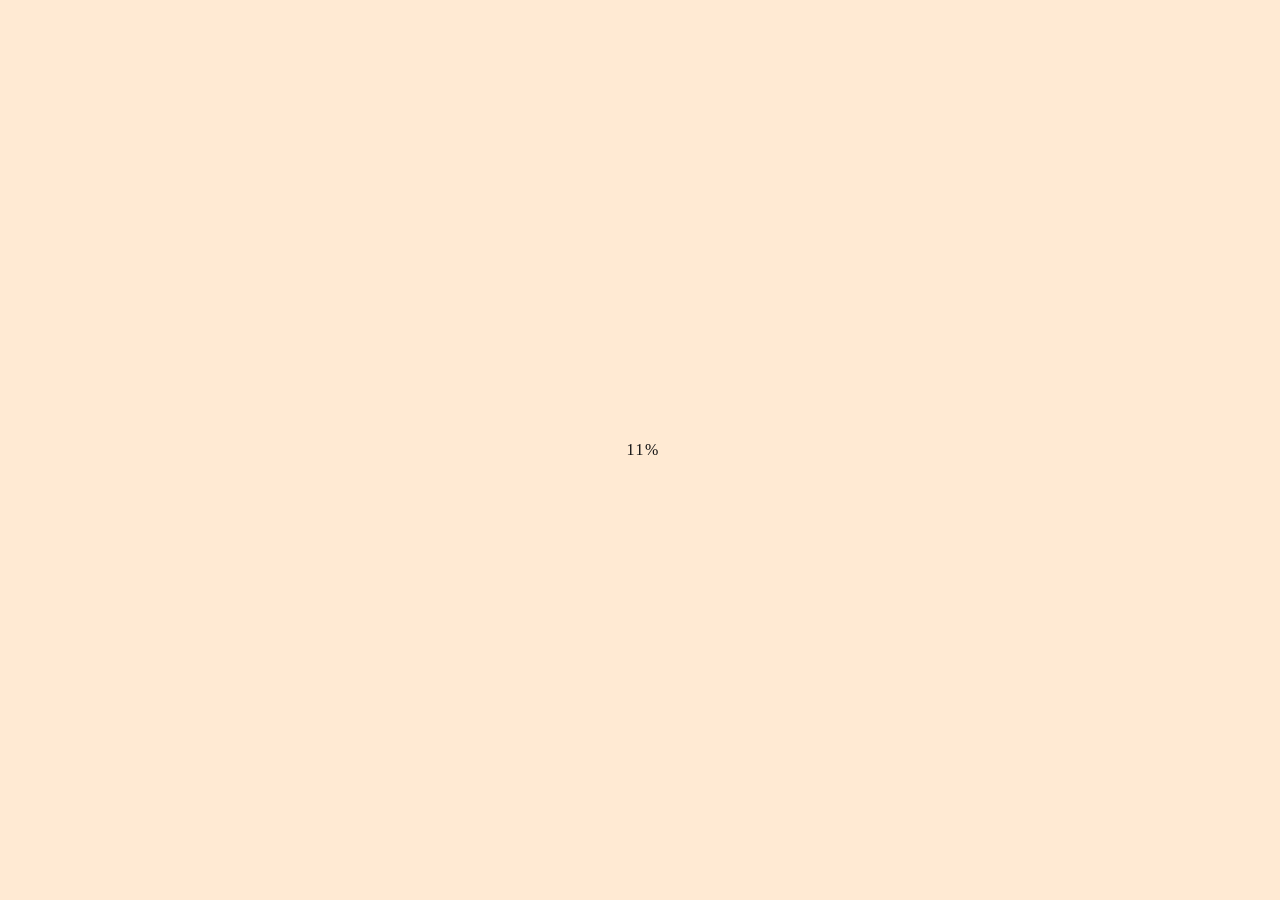
==== experience/index.html @ 27b565cb "Add query parameters for filters and sorting" ====
<!DOCTYPE html>
<html lang="en" class="loading-active">
<head>
  <!-- Redirect sin4ch.github.io to sin4.ch -->
  <script>
    if (window.location.hostname === 'sin4ch.github.io') {
      window.location.replace('https://sin4.ch' + window.location.pathname + window.location.search);
    }
  </script>

  <!-- Google tag (gtag.js) -->
  <script async src="https://www.googletagmanager.com/gtag/js?id=G-5ZPPHJKRHE"></script>
  <script>
    window.dataLayer = window.dataLayer || [];
    function gtag(){dataLayer.push(arguments);}
    gtag('js', new Date());
    gtag('config', 'G-5ZPPHJKRHE');
  </script>

  <meta charset="UTF-8">
  <meta name="viewport" content="width=device-width, initial-scale=1.0, viewport-fit=cover">
  <meta name="mobile-web-app-capable" content="yes">
  <meta name="apple-mobile-web-app-capable" content="yes">
  <meta name="apple-mobile-web-app-title" content="Osinachi">
  <meta name="apple-mobile-web-app-status-bar-style" content="black-translucent">


  <!-- SEO Meta Tags -->
  <meta name="description" content="Professional experience by Osinachi Okpara across software engineering, developer advocacy, technical writing, and community building.">
  <meta name="author" content="Osinachi Okpara">
  <meta name="keywords" content="Osinachi Okpara, Developer Advocate, Software Engineer, AWS Community Builder, Agentic AI, Cloud Engineering, Open Source, DevOps, Python, FastAPI, MCP, Model Context Protocol, LLM, GenAI, AI Agents, Cloud Infrastructure, Technical Writing, Community Architect, AWS, Terraform, Docker, GitHub Actions, API Development">
  <meta name="robots" content="index, follow">

  <!-- Theme Colors -->
  <meta id="system-theme-color" name="theme-color" content="#ffead3">
  <script>
    (() => {
      let isDark = false;
      try {
        isDark = localStorage.getItem('theme') === 'dark';
      } catch {}
      const themeColor = document.getElementById('system-theme-color');

      document.documentElement.classList.toggle('dark-mode', isDark);
      themeColor?.setAttribute('content', isDark ? '#121212' : '#ffead3');
      document.documentElement.style.colorScheme = isDark ? 'dark' : 'light';
    })();
  </script>

  <!-- Open Graph / Facebook -->
  <meta property="og:type" content="website">
  <meta property="og:title" content="Experience - Osinachi Okpara">
  <meta property="og:description" content="Professional experience by Osinachi Okpara across software engineering, developer advocacy, technical writing, and community building.">
  <meta property="og:image" content="https://sin4.ch/social-preview.png?v=2">
  <meta property="og:image:width" content="1200">
  <meta property="og:image:height" content="630">
  <meta property="og:image:alt" content="Experience - Osinachi Okpara social preview">
  <meta property="og:url" content="https://sin4.ch/experience/">
  <meta property="og:site_name" content="Osinachi Okpara">

  <!-- Twitter -->
  <meta name="twitter:card" content="summary_large_image">
  <meta name="twitter:site" content="@sin4ch">
  <meta name="twitter:creator" content="@sin4ch">
  <meta name="twitter:title" content="Experience - Osinachi Okpara">
  <meta name="twitter:description" content="Professional experience by Osinachi Okpara across software engineering, developer advocacy, technical writing, and community building.">
  <meta name="twitter:image" content="https://sin4.ch/social-preview.png?v=2">
  <meta name="twitter:image:alt" content="Experience - Osinachi Okpara social preview">

  <!-- Canonical URL -->
  <link rel="canonical" href="https://sin4.ch/experience/">

  <!-- Structured data -->
  <script type="application/ld+json">
  {
    "@context": "https://schema.org",
    "@type": "ProfilePage",
    "@id": "https://sin4.ch/#profile",
    "url": "https://sin4.ch/",
    "mainEntity": {
      "@type": "Person",
      "@id": "https://sin4.ch/#person",
      "name": "Osinachi Okpara",
      "alternateName": "sin4ch",
      "url": "https://sin4.ch/",
      "image": "https://sin4.ch/profile-picture.png",
      "jobTitle": [
        "Software Engineer",
        "Developer Advocate"
      ],
      "description": "Software engineer, developer advocate and AWS Community Builder focused on agentic AI, cloud engineering and open-source software.",
      "sameAs": [
        "https://builder.aws.com/community/@sin4ch",
        "https://github.com/sin4ch",
        "https://www.linkedin.com/in/osinachiokpara",
        "https://x.com/sin4ch",
        "https://www.instagram.com/sin4ch/",
        "https://medium.com/@sin4ch",
        "https://sin4ch.substack.com/",
        "https://sessionize.com/sin4ch/",
        "https://dev.to/sin4ch1",
        "https://linktr.ee/osinachiokpara",
        "https://blog.appsignal.com/authors/osinachi-okpara.html",
        "https://news.everythingdevops.dev/authors/osinachi-prosper-okpara"
      ],
      "knowsAbout": [
        "Agentic AI",
        "Cloud Engineering",
        "Open-source Software",
        "Python",
        "FastAPI",
        "AWS",
        "Model Context Protocol"
      ]
    }
  }
  </script>

  <!-- Favicon -->
  <link id="favicon" rel="icon" type="image/x-icon" href="/favicon.ico">
  <link rel="icon" type="image/png" sizes="32x32" href="/favicon-32x32.png">
  <link rel="icon" type="image/png" sizes="16x16" href="/favicon-16x16.png">
  <link rel="apple-touch-icon" sizes="180x180" href="/apple-touch-icon.png">
  <link rel="manifest" href="/site.webmanifest">

  <title>Experience - Osinachi Okpara</title>
  <style>
    html, body {
      margin: 0;
      min-height: 100%;
      background: #ffead3;
      color-scheme: light;
    }
    html.dark-mode, html.dark-mode body {
      background: #121212;
      color-scheme: dark;
    }
    .loading-screen {
      position: fixed;
      inset: 0;
      z-index: 100000;
      display: flex;
      align-items: center;
      justify-content: center;
      background: #ffead3;
      color: #121212;
    }
    html.dark-mode .loading-screen {
      background: #121212;
      color: #ffead3;
    }
    .loading-content { text-align: center; }
    .loading-percentage {
      display: inline-block;
      width: 5ch;
      font: 400 14px/1.2 ui-monospace, SFMono-Regular, Menlo, Consolas, monospace;
      letter-spacing: .1em;
      text-align: right;
    }
  </style>
  <link id="site-stylesheet" rel="preload" href="/styles.css?v=76" as="style"
    onload="this.onload=null;this.rel='stylesheet';this.dataset.loaded='true';window.dispatchEvent(new Event('site-styles-ready'))">
  <noscript><link rel="stylesheet" href="/styles.css?v=76"></noscript>
</head>
<body class="loading-active">

  <!-- Loading Screen -->
  <div class="loading-screen" id="loading-screen">
    <div class="loading-content">
      <div class="loading-percentage" id="loading-percentage">0%</div>
    </div>
  </div>
  <script>
    (() => {
      const percentage = document.getElementById('loading-percentage');
      const phaseNames = ['styles', 'scripts', 'manifest', 'previews', 'carousel'];
      const baseWeights = { styles: 12, scripts: 12, manifest: 16, previews: 10, carousel: 44 };
      const phaseState = Object.fromEntries(phaseNames.map((name) => [name, 0]));
      const phaseLead = {};
      const phaseWeights = {};
      const randomUnit = () => {
        if (globalThis.crypto?.getRandomValues) {
          const value = new Uint32Array(1);
          globalThis.crypto.getRandomValues(value);
          return value[0] / 4294967296;
        }
        return Math.random();
      };
      let weightTotal = 0;
      phaseNames.forEach((name) => {
        phaseWeights[name] = baseWeights[name] * (.78 + randomUnit() * .44);
        phaseLead[name] = .68 + randomUnit() * .24;
        weightTotal += phaseWeights[name];
      });
      phaseNames.forEach((name) => {
        phaseWeights[name] = phaseWeights[name] / weightTotal * 94;
      });

      let displayed = 0;
      let displayedInteger = 0;
      let isComplete = false;
      let frame = null;
      let lastTimestamp = 0;
      let velocity = .9 + randomUnit() * .3;
      let velocityTarget = velocity;
      let nextVelocityChange = 0;
      const waiters = [];

      function getConfirmedProgress() {
        return phaseNames.reduce((total, name) => total + phaseWeights[name] * phaseState[name], 0);
      }

      function getWorkingTarget() {
        if (isComplete) return 100;
        const confirmed = getConfirmedProgress();
        const activeName = phaseNames.find((name) => phaseState[name] < 1);
        if (!activeName) return 94;
        const remaining = phaseWeights[activeName] * (1 - phaseState[activeName]);
        return Math.min(94, confirmed + remaining * phaseLead[activeName]);
      }

      function resolveWaiters() {
        for (let index = waiters.length - 1; index >= 0; index--) {
          if (displayed >= waiters[index].target) {
            waiters.splice(index, 1)[0].resolve();
          }
        }
      }

      function animate(timestamp) {
        if (!lastTimestamp) lastTimestamp = timestamp;
        const deltaSeconds = Math.min((timestamp - lastTimestamp) / 1000, .1);
        lastTimestamp = timestamp;

        if (timestamp >= nextVelocityChange) {
          velocityTarget = .68 + randomUnit() * .74;
          nextVelocityChange = timestamp + 420 + randomUnit() * 980;
        }
        velocity += (velocityTarget - velocity) * Math.min(1, deltaSeconds * 2.4);

        const target = getWorkingTarget();
        const gap = target - displayed;
        const speed = isComplete
          ? Math.max(30, gap * 5.5)
          : Math.max(.45, Math.min(8, gap * 1.35)) * velocity;

        if (gap > .01) displayed = Math.min(target, displayed + speed * deltaSeconds);
        const nextInteger = Math.round(displayed);
        if (nextInteger !== displayedInteger) {
          displayedInteger = nextInteger;
          percentage.textContent = displayedInteger + '%';
        }
        resolveWaiters();

        if (!isComplete || displayed < 99.95) frame = requestAnimationFrame(animate);
        else {
          displayed = 100;
          displayedInteger = 100;
          percentage.textContent = '100%';
          frame = null;
          resolveWaiters();
        }
      }

      window.LoadingProgress = {
        report(name, value = 1) {
          if (!(name in phaseState)) return;
          phaseState[name] = Math.max(phaseState[name], Math.min(Math.max(value, 0), 1));
          if (frame === null) {
            lastTimestamp = 0;
            frame = requestAnimationFrame(animate);
          }
        },
        complete() {
          phaseNames.forEach((name) => { phaseState[name] = 1; });
          isComplete = true;
          if (frame === null) {
            lastTimestamp = 0;
            frame = requestAnimationFrame(animate);
          }
        },
        waitFor(target) {
          if (displayed >= target) return Promise.resolve();
          return new Promise((resolve) => waiters.push({ target, resolve }));
        }
      };

      frame = requestAnimationFrame(animate);
      const stylesheet = document.getElementById('site-stylesheet');
      if (stylesheet?.dataset.loaded === 'true') window.LoadingProgress.report('styles');
      else window.addEventListener('site-styles-ready', () => window.LoadingProgress.report('styles'), { once: true });
    })();
  </script>
  <noscript><style>.loading-screen { display: none; }</style></noscript>

  <!-- Lightbox -->
  <div class="lightbox" id="lightbox" role="dialog" aria-modal="true" aria-label="Gallery image viewer" aria-hidden="true">
    <div class="lightbox-story-bar" aria-hidden="true">
      <div class="lightbox-story-progress" id="lightbox-story-progress"></div>
    </div>
    <button class="lightbox-close" id="lightbox-close" aria-label="Close">&#x2715;</button>
    <button class="lightbox-tap-zone lightbox-tap-prev" id="lightbox-tap-prev" aria-label="Previous image"></button>
    <button class="lightbox-tap-zone lightbox-pause-zone" id="lightbox-pause-zone" aria-pressed="false" aria-label="Pause or play slideshow"></button>
    <button class="lightbox-tap-zone lightbox-tap-next" id="lightbox-tap-next" aria-label="Next image"></button>
    <div class="lightbox-hint-overlay" id="lightbox-hint-overlay" aria-hidden="true">
      <div class="lightbox-hint-item">
        <span class="lightbox-hint-symbol lightbox-hint-arrow lightbox-hint-arrow-left">←</span>
        <span>Tap for<br>previous</span>
      </div>
      <div class="lightbox-hint-item">
        <span class="lightbox-hint-symbol lightbox-hint-click"></span>
        <span>Tap to<br>pause/play</span>
      </div>
      <div class="lightbox-hint-item">
        <span class="lightbox-hint-symbol lightbox-hint-arrow lightbox-hint-arrow-right">→</span>
        <span>Tap for<br>next</span>
      </div>
    </div>
    <div class="lightbox-content">
      <img alt="" id="lightbox-preview" class="lightbox-preview" decoding="async" aria-hidden="true" src="[data-uri]">
      <img alt="Gallery image" id="lightbox-img" decoding="async" src="[data-uri]">
    </div>
    <div class="lightbox-counter" id="lightbox-counter"></div>
  </div>

  <!-- Cursor Follower -->
  <div class="cursor-follower" id="cursorFollower"></div>

  <!-- Photo Carousel -->
  <div class="photo-carousel-wrapper" id="carousel-wrapper">
    <div class="photo-carousel" id="photo-carousel"></div>
  </div>

  <!-- Main Content -->
  <div class="main-wrapper" id="main-wrapper">
    <div class="mobile-top-bar" id="mobile-top-bar">
      <button class="profile-photo mobile-profile-photo" id="mobileProfilePhoto" type="button" aria-label="Go to Home">
        <img src="/profile-picture-128.webp" alt="Osinachi Okpara" width="128" height="128" decoding="async">
      </button>
      <h1 class="mobile-section-title" id="mobileSectionTitle">Experience</h1>
      <div class="mobile-top-bar-actions">
        <button class="theme-toggle" id="themeToggleMobile" aria-label="Toggle dark mode"></button>
        <button class="hamburger" id="hamburger" aria-controls="sidebar" aria-expanded="false" aria-label="Open menu">
          <span class="hamburger-line"></span>
          <span class="hamburger-line"></span>
        </button>
      </div>
    </div>
    <div class="layout">
      <nav class="sidebar" id="sidebar">
        <div class="nav-links">
          <a class="nav-item nav-item-profile" data-target="home" href="/" aria-label="Home">
            <span class="profile-photo">
              <img src="/profile-picture-128.webp" alt="Osinachi Okpara" width="128" height="128" decoding="async">
            </span>
          </a>
          <a class="nav-item" data-target="projects" href="/projects/">Projects</a>
          <a class="nav-item" data-target="opensource" href="/opensource/">Open Source</a>
          <a class="nav-item" data-target="writing" href="/writing/">Writing</a>
          <a class="nav-item" data-target="talks" href="/talks/">Speaking &amp; Hosting</a>
          <a class="nav-item" data-target="gallery" href="/gallery/">Gallery</a>
          <a class="nav-item active" data-target="experience" href="/experience/" aria-current="page">Experience</a>
          <button class="theme-toggle" id="themeToggle" aria-label="Toggle dark mode"></button>
          <div class="mobile-menu-contact" aria-label="Contact links">
            <a class="contact-icon" href="mailto:okparaosi17@gmail.com" aria-label="Email"><span class="contact-tooltip" aria-hidden="true">Email</span>
              <svg class="filled-icon" viewBox="1 3 22 18" aria-hidden="true"><path fill-rule="evenodd" clip-rule="evenodd" d="M23 6V18C23 19.6523 21.6523 21 20 21H4C2.34772 21 1 19.6523 1 18V6C1 4.34315 2.34315 3 4 3H20C21.6569 3 23 4.34315 23 6ZM3.10658 5.55395C3.27196 5.22692 3.61204 5 4 5H20C20.388 5 20.728 5.22692 20.8934 5.55395L12 11.7793L3.10658 5.55395ZM3 7.92066L10.8531 13.4178C11.5417 13.8999 12.4583 13.8999 13.1469 13.4178L21 7.92066V18C21 18.5477 20.5477 19 20 19H4C3.45228 19 3 18.5477 3 18V7.92066Z"></path></svg>
            </a>
            <a class="contact-icon" href="https://linkedin.com/in/osinachiokpara" target="_blank" rel="noopener" aria-label="LinkedIn"><span class="contact-tooltip" aria-hidden="true">LinkedIn</span>
              <svg class="filled-icon" viewBox="5.1 4.2 15.1 14.7" aria-hidden="true"><path d="M5.3 8.9h3.1v10H5.3v-10Zm1.6-4.7a1.8 1.8 0 1 1 0 3.6 1.8 1.8 0 0 1 0-3.6Zm3.4 4.7h3v1.4h.1c.4-.8 1.5-1.7 3-1.7 3.2 0 3.8 2.1 3.8 4.9v5.4h-3.1v-4.8c0-1.2 0-2.7-1.6-2.7s-1.9 1.3-1.9 2.6v4.9h-3.1v-10Z"></path></svg>
            </a>
            <a class="contact-icon" href="https://github.com/sin4ch" target="_blank" rel="noopener" aria-label="GitHub"><span class="contact-tooltip" aria-hidden="true">GitHub</span>
              <svg class="filled-icon" viewBox="0.5 0.5 23 22.4" aria-hidden="true"><path d="M12 .5C5.65.5.5 5.65.5 12c0 5.1 3.29 9.39 7.86 10.91.58.1.79-.25.79-.55v-2.16c-3.2.7-3.87-1.37-3.87-1.37-.52-1.33-1.28-1.69-1.28-1.69-1.05-.72.08-.7.08-.7 1.16.08 1.77 1.19 1.77 1.19 1.03 1.76 2.7 1.25 3.36.96.1-.75.4-1.25.73-1.54-2.55-.29-5.24-1.28-5.24-5.68 0-1.25.45-2.28 1.19-3.08-.12-.29-.52-1.46.11-3.04 0 0 .97-.31 3.17 1.18A10.99 10.99 0 0 1 12 6.04c.98 0 1.96.13 2.88.39 2.2-1.49 3.17-1.18 3.17-1.18.63 1.58.23 2.75.11 3.04.74.8 1.19 1.83 1.19 3.08 0 4.42-2.69 5.39-5.25 5.67.41.36.78 1.06.78 2.14v3.18c0 .3.21.66.79.55A11.51 11.51 0 0 0 23.5 12C23.5 5.65 18.35.5 12 .5Z"></path></svg>
            </a>
            <a class="contact-icon" href="https://x.com/sin4ch" target="_blank" rel="noopener" aria-label="X"><span class="contact-tooltip" aria-hidden="true">X</span>
              <svg class="filled-icon" viewBox="2.7 3 19 18" aria-hidden="true"><path d="M13.9 10.6 20.9 3h-1.7l-6 6.5L8.3 3H2.7l7.4 9.8L2.7 21h1.7l6.5-7.1 5.2 7.1h5.6l-7.8-10.4Zm-2.3 2.5-.8-1L4.9 4.2h2.6l4.8 6.4.8 1 6.3 8.3h-2.6l-5.2-6.8Z"></path></svg>
            </a>
            <a class="contact-icon" href="https://drive.google.com/file/d/1L5ceYqwEsZa2TuNwEsT65-IAWpmQLh8Y/view" target="_blank" rel="noopener" aria-label="Resume"><span class="contact-tooltip" aria-hidden="true">Resume</span>
              <svg viewBox="4 2 16 20" aria-hidden="true"><path d="M8 13H14M8 17H16M13 3H5V21H19V9M13 3H14L19 8V9M13 3V7C13 8 14 9 15 9H19" stroke-linecap="round" stroke-linejoin="round"/></svg>
            </a>
          </div>
        </div>
      </nav>
      <main class="content">
        <!-- Home -->
        <section id="home">
          <div class="section-description home-intro" id="home-intro"><span class="home-name">Osinachi Okpara.</span> <span class="home-roles">Software Engineer. Developer Advocate. <a href="https://builder.aws.com/community/community-builders" target="_blank" rel="noopener">2x AWS Community Builder</a>.</span></div>
          <button class="home-work-link" type="button">See my work <span aria-hidden="true">→</span></button>
        </section>

        <!-- Projects -->
        <section id="projects">
          <div class="section-filter project-sort" data-sort-section="projects" aria-label="Sort projects">
            <span class="section-filter-label" aria-hidden="true">Filter by</span>
            <button class="section-filter-button active" type="button" data-sort-value="date" aria-pressed="true">DATE</button>
            <button class="section-filter-button" type="button" data-sort-value="stars" aria-pressed="false">STARS</button>
            <button class="section-filter-button" type="button" data-sort-value="forks" aria-pressed="false">FORKS</button>
          </div>
          <div class="items">
            <div class="item">
              <div class="item-meta">2026</div>
              <div class="item-content">
                <div class="item-title"><a href="https://github.com/sin4ch/MetaEdit" target="_blank" rel="noopener">MetaEdit</a></div>
                <div class="item-description">Annotate any website and ship the changes with AI agents</div>
                <div class="item-stats" data-repo="sin4ch/MetaEdit" data-stars="0" data-forks="0"></div>
              </div>
            </div>
            <div class="item">
              <div class="item-meta"></div>
              <div class="item-content">
                <div class="item-title"><a href="https://github.com/sin4ch/odyssey_landing_page" target="_blank" rel="noopener">Odyssey Hero Recreation</a></div>
                <div class="item-description">A study of a black modern landing page inspired by Odyssey</div>
                <div class="item-stats" data-repo="sin4ch/odyssey_landing_page" data-stars="0" data-forks="0"></div>
              </div>
            </div>
            <div class="item">
              <div class="item-meta"></div>
              <div class="item-content">
                <div class="item-title"><a href="https://github.com/sin4ch/visitors-now-design" target="_blank" rel="noopener">Visitors.now Hero Recreation</a></div>
                <div class="item-description">A recreation of the Visitors.now hero section</div>
                <div class="item-stats" data-repo="sin4ch/visitors-now-design" data-stars="0" data-forks="0"></div>
              </div>
            </div>
            <div class="item">
              <div class="item-meta"></div>
              <div class="item-content">
                <div class="item-title"><a href="https://github.com/sin4ch/clothing-app" target="_blank" rel="noopener">Clothing App</a></div>
                <div class="item-description">An online clothing shopping app</div>
                <div class="item-stats" data-repo="sin4ch/clothing-app" data-stars="0" data-forks="0"></div>
              </div>
            </div>
            <div class="item">
              <div class="item-meta"></div>
              <div class="item-content">
                <div class="item-title"><a href="https://github.com/sin4ch/multiplayer-terminal-canvas" target="_blank" rel="noopener">Canvas</a></div>
                <div class="item-description">A real-time collaborative ASCII terminal canvas</div>
                <div class="item-stats" data-repo="sin4ch/multiplayer-terminal-canvas" data-stars="1" data-forks="0"></div>
              </div>
            </div>
            <div class="item">
              <div class="item-meta"></div>
              <div class="item-content">
                <div class="item-title"><a href="https://github.com/sin4ch/flappy-bird-mcp" target="_blank" rel="noopener">Flappy Bird MCP</a></div>
                <div class="item-description">Play Flappy Bird directly in your AI assistant via Model Context Protocol</div>
                <div class="item-stats" data-repo="sin4ch/flappy-bird-mcp" data-stars="1" data-forks="0"></div>
              </div>
            </div>
            <div class="item">
              <div class="item-meta"></div>
              <div class="item-content">
                <div class="item-title"><a href="https://github.com/sin4ch/nigerian-fintech-llms-txt" target="_blank" rel="noopener">Nigerian Fintech LLMs.txt</a></div>
                <div class="item-description">Curated llms.txt files for Nigerian fintech API documentation</div>
                <div class="item-stats" data-repo="sin4ch/nigerian-fintech-llms-txt" data-stars="34" data-forks="14"></div>
              </div>
            </div>
            <div class="item">
              <div class="item-meta"></div>
              <div class="item-content">
                <div class="item-title"><a href="https://github.com/sin4ch/resume-to-latex" target="_blank" rel="noopener">Resume to LaTeX</a></div>
                <div class="item-description">Convert resumes to clean LaTeX format using AI</div>
                <div class="item-stats" data-repo="sin4ch/resume-to-latex" data-stars="11" data-forks="2"></div>
              </div>
            </div>
            <div class="item">
              <div class="item-meta">2025</div>
              <div class="item-content">
                <div class="item-title"><a href="https://github.com/sin4ch/mono-mcp" target="_blank" rel="noopener">Mono Banking MCP Server</a></div>
                <div class="item-description">MCP server for Nigerian banking operations via Mono Open Banking API</div>
                <div class="item-stats" data-repo="sin4ch/mono-mcp" data-stars="59" data-forks="12"></div>
              </div>
            </div>
            <div class="item">
              <div class="item-meta"></div>
              <div class="item-content">
                <div class="item-title"><a href="https://github.com/sin4ch/qgjob" target="_blank" rel="noopener">QualGent Job Orchestrator</a></div>
                <div class="item-description">Production-ready job orchestration system for AppWright automated tests on BrowserStack and GitHub Actions runners</div>
                <div class="item-stats" data-repo="sin4ch/qgjob" data-stars="2" data-forks="1"></div>
              </div>
            </div>
            <div class="item">
              <div class="item-meta"></div>
              <div class="item-content">
                <div class="item-title"><a href="https://github.com/sin4ch/aws-innovation-sb-api" target="_blank" rel="noopener">AWS Innovation Sandbox API</a></div>
                <div class="item-description">FastAPI application for managing AWS Innovation Sandbox accounts and resources</div>
                <div class="item-stats" data-repo="sin4ch/aws-innovation-sb-api" data-stars="1" data-forks="1"></div>
              </div>
            </div>
            <div class="item">
              <div class="item-meta"></div>
              <div class="item-content">
                <div class="item-title"><a href="https://github.com/sin4ch/quick-face-sort" target="_blank" rel="noopener">Quick Face Sort</a></div>
                <div class="item-description">Scan a folder with media and sort out images & videos based on reference images</div>
                <div class="item-stats" data-repo="sin4ch/quick-face-sort" data-stars="5" data-forks="1"></div>
              </div>
            </div>
            <div class="item">
              <div class="item-meta"></div>
              <div class="item-content">
                <div class="item-title"><a href="https://github.com/sin4ch/exchange-rate-mcp" target="_blank" rel="noopener">Exchange Rate MCP Server</a></div>
                <div class="item-description">MCP server for real-time currency exchange rate lookups</div>
                <div class="item-stats" data-repo="sin4ch/exchange-rate-mcp" data-stars="0" data-forks="0"></div>
              </div>
            </div>
          </div>
        </section>

        <!-- Open Source -->
        <section id="opensource">
          <div class="items">
            <div class="item">
              <div class="item-meta">2026</div>
              <div class="item-content">
                <a class="opensource-card-link" href="https://github.com/anomalyco/opencode/issues/6712" target="_blank" rel="noopener">
                  <div class="experience-logo-link">
                    <img class="experience-logo" src="/assets/org-icons/anomalyco.webp?v=2" alt="Anomaly Co" width="48" height="48" decoding="async">
                  </div>
                  <div class="experience-details">
                    <div class="item-title">Improve MCP documentation clarity about config file location</div>
                    <div class="item-subtitle">anomalyco/opencode#6712</div>
                  </div>
                </a>
              </div>
            </div>
            <div class="item">
              <div class="item-meta"></div>
              <div class="item-content">
                <a class="opensource-card-link" href="https://github.com/ChromeDevTools/chrome-devtools-mcp/issues/721" target="_blank" rel="noopener">
                  <div class="experience-logo-link">
                    <img class="experience-logo" src="/assets/org-icons/chromedevtools.webp" alt="ChromeDevTools" width="48" height="48" decoding="async">
                  </div>
                  <div class="experience-details">
                    <div class="item-title">Add OpenCode MCP configuration to README</div>
                    <div class="item-subtitle">ChromeDevTools/chrome-devtools-mcp#721</div>
                  </div>
                </a>
              </div>
            </div>
            <div class="item">
              <div class="item-meta">2025</div>
              <div class="item-content">
                <a class="opensource-card-link" href="https://github.com/anomalyco/opencode/pull/2707" target="_blank" rel="noopener">
                  <div class="experience-logo-link">
                    <img class="experience-logo" src="/assets/org-icons/anomalyco.webp?v=2" alt="Anomaly Co" width="48" height="48" decoding="async">
                  </div>
                  <div class="experience-details">
                    <div class="item-title">Enhance theme documentation with links to original sources</div>
                    <div class="item-subtitle">anomalyco/opencode#2707</div>
                  </div>
                </a>
              </div>
            </div>
            <div class="item">
              <div class="item-meta"></div>
              <div class="item-content">
                <a class="opensource-card-link" href="https://github.com/anomalyco/opencode/issues/2625" target="_blank" rel="noopener">
                  <div class="experience-logo-link">
                    <img class="experience-logo" src="/assets/org-icons/anomalyco.webp?v=2" alt="Anomaly Co" width="48" height="48" decoding="async">
                  </div>
                  <div class="experience-details">
                    <div class="item-title">Fix incomplete statement in config documentation</div>
                    <div class="item-subtitle">anomalyco/opencode#2625</div>
                  </div>
                </a>
              </div>
            </div>
            <div class="item">
              <div class="item-meta"></div>
              <div class="item-content">
                <a class="opensource-card-link" href="https://github.com/browser-use/browser-use/pull/2998" target="_blank" rel="noopener">
                  <div class="experience-logo-link">
                    <img class="experience-logo" src="/assets/org-icons/browser-use.webp" alt="browser-use" width="48" height="48" decoding="async">
                  </div>
                  <div class="experience-details">
                    <div class="item-title">Add comprehensive MCP Server documentation</div>
                    <div class="item-subtitle">browser-use/browser-use#2998</div>
                  </div>
                </a>
              </div>
            </div>
            <div class="item">
              <div class="item-meta"></div>
              <div class="item-content">
                <a class="opensource-card-link" href="https://github.com/truffle-ai/dexto/issues/309" target="_blank" rel="noopener">
                  <div class="experience-logo-link">
                    <img class="experience-logo" src="/assets/org-icons/truffle-ai.webp" alt="truffle-ai" width="48" height="48" decoding="async">
                  </div>
                  <div class="experience-details">
                    <div class="item-title">Create llms.txt and add View as Markdown functionality</div>
                    <div class="item-subtitle">truffle-ai/dexto#309</div>
                  </div>
                </a>
              </div>
            </div>
            <div class="item">
              <div class="item-meta"></div>
              <div class="item-content">
                <a class="opensource-card-link" href="https://github.com/aws-solutions/innovation-sandbox-on-aws/issues/19" target="_blank" rel="noopener">
                  <div class="experience-logo-link">
                    <img class="experience-logo" src="/assets/org-icons/aws-solutions.webp" alt="aws-solutions" width="48" height="48" decoding="async">
                  </div>
                  <div class="experience-details">
                    <div class="item-title">Enable automatic programmatic authentication for third-party APIs</div>
                    <div class="item-subtitle">aws-solutions/innovation-sandbox-on-aws#19</div>
                  </div>
                </a>
              </div>
            </div>
            <div class="item">
              <div class="item-meta"></div>
              <div class="item-content">
                <a class="opensource-card-link" href="https://github.com/SINTEF/ci-cd/pull/357" target="_blank" rel="noopener">
                  <div class="experience-logo-link">
                    <img class="experience-logo" src="/assets/org-icons/sintef.webp" alt="SINTEF" width="48" height="48" decoding="async">
                  </div>
                  <div class="experience-details">
                    <div class="item-title">Fix GitHub environment variables issue across workflow files</div>
                    <div class="item-subtitle">SINTEF/ci-cd#357</div>
                  </div>
                </a>
              </div>
            </div>
          </div>
        </section>

        <!-- Writing -->
        <section id="writing">
          <div class="section-filter" data-filter-section="writing" aria-label="Filter writing">
            <span class="section-filter-label" aria-hidden="true">Filter by</span>
            <button class="section-filter-button active" type="button" data-filter-value="all" aria-pressed="true">ALL</button>
            <button class="section-filter-button" type="button" data-filter-value="opinion" aria-pressed="false">OPINION</button>
            <button class="section-filter-button" type="button" data-filter-value="walkthrough" aria-pressed="false">WALKTHROUGH</button>
            <button class="section-filter-button" type="button" data-filter-value="explainer" aria-pressed="false">EXPLAINER</button>
            <button class="section-filter-button" type="button" data-filter-value="documentation" aria-pressed="false">DOCUMENTATION</button>
          </div>
          <div class="items">
            <div class="item">
              <div class="item-meta">2026</div>
              <div class="item-content">
                <div class="item-title"><a href="https://blog.appsignal.com/2026/03/26/monitoring-your-app-without-running-your-own-prometheus-stack.html" target="_blank" rel="noopener">Monitoring Your App Without Running Your Own Prometheus Stack</a></div>
                <div class="item-subtitle date-text"><span class="article-badge">EXPLAINER</span><span aria-hidden="true">&middot;</span><span>Mar 26</span></div>
              </div>
            </div>
            <div class="item">
              <div class="item-meta"></div>
              <div class="item-content">
                <div class="item-title"><a href="https://x.com/sin4ch/status/2027780726083449209?s=20" target="_blank" rel="noopener">Here's Why Nigeria Doesn't Have - or Need - an LLM</a></div>
                <div class="item-subtitle date-text"><span class="article-badge">OPINION</span><span aria-hidden="true">&middot;</span><span>Feb 28</span></div>
              </div>
            </div>
            <div class="item">
              <div class="item-meta"></div>
              <div class="item-content">
                <div class="item-title"><a href="https://sin4ch.substack.com/p/systemsor-the-lack-therofnot-people" target="_blank" rel="noopener">Systems—or the lack thereof—not people, is Nigeria's true problem</a></div>
                <div class="item-subtitle date-text"><span class="article-badge">OPINION</span><span aria-hidden="true">&middot;</span><span>Jan 15</span></div>
              </div>
            </div>
            <div class="item">
              <div class="item-meta"></div>
              <div class="item-content">
                <div class="item-title"><a href="https://x.com/sin4ch/status/2011831408046571623?s=20" target="_blank" rel="noopener">I can game on Linux... Goodbye (and good riddance), Windows!</a></div>
                <div class="item-subtitle date-text"><span class="article-badge">EXPLAINER</span><span aria-hidden="true">&middot;</span><span>Jan 15</span></div>
              </div>
            </div>
            <div class="item">
              <div class="item-meta">2025</div>
              <div class="item-content">
                <div class="item-title"><a href="https://sin4ch.substack.com/p/llms-might-not-be-human-level-intelligent" target="_blank" rel="noopener">LLMs might not be human-level intelligent, but they sure are human</a></div>
                <div class="item-subtitle date-text"><span class="article-badge">OPINION</span><span aria-hidden="true">&middot;</span><span>Oct 1</span></div>
              </div>
            </div>
            <div class="item">
              <div class="item-meta"></div>
              <div class="item-content">
                <div class="item-title"><a href="https://medium.com/@sin4ch/building-a-simple-exchange-rate-mcp-server-using-fastmcp-c87d7a454545" target="_blank" rel="noopener">Building a Simple Exchange Rate MCP Server using FastMCP</a></div>
                <div class="item-subtitle date-text"><span class="article-badge">WALKTHROUGH</span><span aria-hidden="true">&middot;</span><span>Sep 29</span></div>
              </div>
            </div>
            <div class="item">
              <div class="item-meta"></div>
              <div class="item-content">
                <div class="item-title"><a href="https://sin4ch.substack.com/p/the-need-for-compromise-in-innovation" target="_blank" rel="noopener">The need for compromise in innovation communication in the age of AI</a></div>
                <div class="item-subtitle date-text"><span class="article-badge">OPINION</span><span aria-hidden="true">&middot;</span><span>Sep 11</span></div>
              </div>
            </div>
            <div class="item">
              <div class="item-meta"></div>
              <div class="item-content">
                <div class="item-title"><a href="https://docs.browser-use.com/open-source/customize/integrations/mcp-server" target="_blank" rel="noopener">Browser Use MCP Server Documentation</a></div>
                <div class="item-subtitle date-text"><span class="article-badge">DOCUMENTATION</span><span aria-hidden="true">&middot;</span><span>Sep 8</span><span aria-hidden="true">&middot;</span><a class="meta-link" href="https://github.com/browser-use/browser-use/pull/2998" target="_blank" rel="noopener">PR #2998</a></div>
              </div>
            </div>
            <div class="item">
              <div class="item-meta"></div>
              <div class="item-content">
                <div class="item-title"><a href="https://sin4ch.substack.com/p/were-the-ones-holding-our-tech-back" target="_blank" rel="noopener">We might just be the ones holding our tech back</a></div>
                <div class="item-subtitle date-text"><span class="article-badge">OPINION</span><span aria-hidden="true">&middot;</span><span>Aug 27</span></div>
              </div>
            </div>
            <div class="item">
              <div class="item-meta"></div>
              <div class="item-content">
                <div class="item-title"><a href="https://medium.com/@sin4ch/understanding-model-context-protocol-mcp-2f8f0e7e9240" target="_blank" rel="noopener">Understanding Model Context Protocol (MCP)</a></div>
                <div class="item-subtitle date-text"><span class="article-badge">EXPLAINER</span><span aria-hidden="true">&middot;</span><span>Aug 6</span></div>
              </div>
            </div>
            <div class="item">
              <div class="item-meta"></div>
              <div class="item-content">
                <div class="item-title"><a href="https://medium.com/@sin4ch/deploying-a-fastapi-number-classification-api-with-docker-nginx-and-aws-ec2-fe2358ef7835" target="_blank" rel="noopener">Deploying a FastAPI Number Classification API with Docker, Nginx, and AWS EC2</a></div>
                <div class="item-subtitle date-text"><span class="article-badge">WALKTHROUGH</span><span aria-hidden="true">&middot;</span><span>May 3</span></div>
              </div>
            </div>
            <div class="item">
              <div class="item-meta"></div>
              <div class="item-content">
                <div class="item-title"><a href="https://medium.com/@sin4ch/why-tech-innovation-seems-slower-these-days-fe79b14d0f99" target="_blank" rel="noopener">Why Tech Innovation Seems Slower These Days</a></div>
                <div class="item-subtitle date-text"><span class="article-badge">OPINION</span><span aria-hidden="true">&middot;</span><span>Apr 18</span></div>
              </div>
            </div>
            <div class="item">
              <div class="item-meta"></div>
              <div class="item-content">
                <div class="item-title"><a href="https://www.everythingdevops.dev/blog/understanding-ssh-and-ssh-keys" target="_blank" rel="noopener">Understanding SSH and SSH Keys</a></div>
                <div class="item-subtitle date-text"><span class="article-badge">EXPLAINER</span><span aria-hidden="true">&middot;</span><span>Feb 25</span></div>
              </div>
            </div>
            <div class="item">
              <div class="item-meta"></div>
              <div class="item-content">
                <div class="item-title"><a href="https://medium.com/@sin4ch/hng-stage-0-serving-a-simple-webpage-through-nginx-on-an-amazon-ec2-instance-c885225c3bd7" target="_blank" rel="noopener">Serving A Simple Webpage Through NGINX On An Amazon EC2 Instance</a></div>
                <div class="item-subtitle date-text"><span class="article-badge">WALKTHROUGH</span><span aria-hidden="true">&middot;</span><span>Jan 31</span></div>
              </div>
            </div>
            <div class="item">
              <div class="item-meta">2024</div>
              <div class="item-content">
                <div class="item-title"><a href="https://medium.com/@sin4ch/infrastructure-is-the-future-of-ai-72fd31dd7c03" target="_blank" rel="noopener">Infrastructure is the Future of AI</a></div>
                <div class="item-subtitle date-text"><span class="article-badge">OPINION</span><span aria-hidden="true">&middot;</span><span>Dec 7</span></div>
              </div>
            </div>
            <div class="item">
              <div class="item-meta"></div>
              <div class="item-content">
                <div class="item-title"><a href="https://medium.com/@sin4ch/road-to-my-aws-community-builder-application-in-january-2025-f4626330076d" target="_blank" rel="noopener">Road to My AWS Community Builder Application</a></div>
                <div class="item-subtitle date-text"><span class="article-badge">OPINION</span><span aria-hidden="true">&middot;</span><span>Oct 20</span></div>
              </div>
            </div>
          </div>
        </section>

        <!-- Talks -->
        <section id="talks">
          <div class="section-filter" data-filter-section="talks" aria-label="Filter speaking and hosting">
            <span class="section-filter-label" aria-hidden="true">Filter by</span>
            <button class="section-filter-button active" type="button" data-filter-value="favourite" aria-pressed="true">FAVOURITES</button>
            <button class="section-filter-button" type="button" data-filter-value="all" aria-pressed="false">ALL</button>
            <button class="section-filter-button" type="button" data-filter-value="speaker" aria-pressed="false">SPEAKER</button>
            <button class="section-filter-button" type="button" data-filter-value="host" aria-pressed="false">HOST</button>
          </div>
          <div class="items">
            <div class="item">
              <div class="item-meta">2026</div>
              <div class="item-content">
                <div class="item-title">General Panel Session</div>
                <div class="item-subtitle">APIConf Lagos 2026</div>
                <div class="item-tags"><span class="role-badge">HOST</span></div>
              </div>
            </div>
            <div class="item">
              <div class="item-meta"></div>
              <div class="item-content">
                <div class="item-title"><a href="https://3mttedostate.substack.com/i/196139996/community-highlights" target="_blank" rel="noopener">The Audacity to Win in Tech</a></div>
                <div class="item-subtitle">3MTT Edo State Community</div>
                <div class="item-tags"><span class="role-badge">SPEAKER</span></div>
              </div>
            </div>
            <div class="item">
              <div class="item-meta"></div>
              <div class="item-content">
                <div class="item-title"><a href="https://www.linkedin.com/posts/fernwoodsystems_speakerannouncement-aiforbusiness-cloudcomputing-ugcPost-7429594344464117761-PFzH" target="_blank" rel="noopener">AI That Works For Your Business: AWS Solutions for SMBs</a></div>
                <div class="item-subtitle">Fernwood Systems</div>
                <div class="item-tags"><span class="role-badge">SPEAKER</span></div>
              </div>
            </div>
            <div class="item" data-filter-favourite="true" data-filter-order="3">
              <div class="item-meta">2025</div>
              <div class="item-content">
                <div class="item-title"><a href="https://gdg.community.dev/events/details/google-gdg-on-campus-university-of-benin-benin-nigeria-presents-building-a-career-from-open-source-contribution-2025-11-13/" target="_blank" rel="noopener">Building a Career from Open Source Contribution</a></div>
                <div class="item-subtitle">Google Developer Groups on Campus UNIBEN</div>
                <div class="item-tags"><span class="role-badge">SPEAKER</span></div>
              </div>
            </div>
            <div class="item" data-filter-favourite="true" data-filter-order="2">
              <div class="item-meta"></div>
              <div class="item-content">
                <div class="item-title"><a href="https://www.linkedin.com/posts/awscloudsecwestafrica_awscommunityday-genai-awscd25-activity-7378412697677107201-ASBh" target="_blank" rel="noopener">AI, Cloud, and the African Hustle: Turning Challenges into Opportunities</a></div>
                <div class="item-subtitle">AWS Community Day West Africa 2025</div>
                <div class="item-tags"><span class="role-badge">SPEAKER</span></div>
              </div>
            </div>
            <div class="item">
              <div class="item-meta"></div>
              <div class="item-content">
                <div class="item-title"><a href="https://x.com/sin4ch/status/1958408726601453857" target="_blank" rel="noopener">Arthurite x AWS GenAI 2025</a></div>
                <div class="item-subtitle">Arthurite Integrated</div>
                <div class="item-tags"><span class="role-badge">HOST</span></div>
              </div>
            </div>
            <div class="item">
              <div class="item-meta"></div>
              <div class="item-content">
                <div class="item-title"><a href="https://x.com/awsfutminna/status/1959010661490389492" target="_blank" rel="noopener">Building Your Cloud Career</a></div>
                <div class="item-subtitle">AWS Cloud Clubs, FUTMinna</div>
                <div class="item-tags"><span class="role-badge">SPEAKER</span></div>
              </div>
            </div>
            <div class="item">
              <div class="item-meta"></div>
              <div class="item-content">
                <div class="item-title"><a href="https://x.com/Geektutor/status/1953746378267509132" target="_blank" rel="noopener">From Local to Global: Real Stories of Landing Global Internships</a></div>
                <div class="item-subtitle">X Space</div>
                <div class="item-tags"><span class="role-badge">HOST</span></div>
              </div>
            </div>
            <div class="item">
              <div class="item-meta"></div>
              <div class="item-content">
                <div class="item-title"><a href="https://x.com/sin4ch/status/1941218347275673925" target="_blank" rel="noopener">Building an Impactful Tech Career</a></div>
                <div class="item-subtitle">X Space with Julian Duru</div>
                <div class="item-tags"><span class="role-badge">HOST</span></div>
              </div>
            </div>
            <div class="item">
              <div class="item-meta"></div>
              <div class="item-content">
                <div class="item-title"><a href="https://x.com/thedevopsdojo/status/1935989233115648313" target="_blank" rel="noopener">Remote DevOps Work: Real talk & Tips</a></div>
                <div class="item-subtitle">DevOps Dojo</div>
                <div class="item-tags"><span class="role-badge">HOST</span></div>
              </div>
            </div>
            <div class="item">
              <div class="item-meta"></div>
              <div class="item-content">
                <div class="item-title"><a href="https://x.com/NexaScaleHQ/status/1933898503735885951" target="_blank" rel="noopener">NexaScale 2nd Anniversary: Level Up or Get Left Behind</a></div>
                <div class="item-subtitle">NexaScale</div>
                <div class="item-tags"><span class="role-badge">HOST</span></div>
              </div>
            </div>
            <div class="item">
              <div class="item-meta"></div>
              <div class="item-content">
                <div class="item-title">Introduction to RESTful APIs with FastAPI</div>
                <div class="item-subtitle">NexaScale</div>
                <div class="item-tags"><span class="role-badge">SPEAKER</span></div>
              </div>
            </div>
            <div class="item">
              <div class="item-meta"></div>
              <div class="item-content">
                <div class="item-title">Why Tech Matters</div>
                <div class="item-subtitle">DheGroup Birthday Event</div>
                <div class="item-tags"><span class="role-badge">SPEAKER</span></div>
              </div>
            </div>
            <div class="item" data-filter-favourite="true" data-filter-order="4">
              <div class="item-meta"></div>
              <div class="item-content">
                <div class="item-title"><a href="https://gdg.community.dev/events/details/google-gdg-on-campus-university-of-ilorin-ilorin-nigeria-presents-build-with-ai-2025/" target="_blank" rel="noopener">Infrastructure is the Future of AI</a></div>
                <div class="item-subtitle">Build with AI 2025, Google Developer Groups on Campus University of Ilorin</div>
                <div class="item-tags"><span class="role-badge">SPEAKER</span></div>
              </div>
            </div>
            <div class="item">
              <div class="item-meta"></div>
              <div class="item-content">
                <div class="item-title"><a href="https://www.youtube.com/live/h-9Ph-J7Bh8" target="_blank" rel="noopener">Ultimate Beginner Guide to Acing the AWS CCP Exam</a></div>
                <div class="item-subtitle">Cloud with Anne Academy</div>
                <div class="item-tags"><span class="role-badge">SPEAKER</span></div>
              </div>
            </div>
            <div class="item">
              <div class="item-meta"></div>
              <div class="item-content">
                <div class="item-title"><a href="https://x.com/sin4ch/status/1895475604759449713" target="_blank" rel="noopener">Breaking into Tech (AMA)</a></div>
                <div class="item-subtitle">TRIIBE Network</div>
                <div class="item-tags"><span class="role-badge">SPEAKER</span></div>
              </div>
            </div>
            <div class="item">
              <div class="item-meta"></div>
              <div class="item-content">
                <div class="item-title"><a href="https://x.com/sin4ch/status/1883135211556475122" target="_blank" rel="noopener">Getting Started in Cloud</a></div>
                <div class="item-subtitle">AWS Cloud Clubs, FUTO</div>
                <div class="item-tags"><span class="role-badge">SPEAKER</span></div>
              </div>
            </div>
            <div class="item">
              <div class="item-meta"></div>
              <div class="item-content">
                <div class="item-title"><a href="https://x.com/sin4ch/status/1877432769967423878" target="_blank" rel="noopener">Guide to Joining the AWS Community Builder's Program</a></div>
                <div class="item-subtitle">DevOps Conclave</div>
                <div class="item-tags"><span class="role-badge">HOST</span></div>
              </div>
            </div>
            <div class="item">
              <div class="item-meta">2024</div>
              <div class="item-content">
                <div class="item-title">Tech Vision Board for 2025</div>
                <div class="item-subtitle">The Virtual Assistant Hub</div>
                <div class="item-tags"><span class="role-badge">SPEAKER</span></div>
              </div>
            </div>
            <div class="item" data-filter-favourite="true" data-filter-order="1">
              <div class="item-meta"></div>
              <div class="item-content">
                <div class="item-title"><a href="https://x.com/sin4ch/status/1865479789089349976" target="_blank" rel="noopener">Infrastructure is the Future of AI</a></div>
                <div class="item-subtitle">DevFest Benin, Google Developer Groups Benin</div>
                <div class="item-tags"><span class="role-badge">SPEAKER</span></div>
              </div>
            </div>
            <div class="item">
              <div class="item-meta"></div>
              <div class="item-content">
                <div class="item-title"><a href="https://x.com/sin4ch/status/1862059187137573097" target="_blank" rel="noopener">How to Build a Personal Brand to Stand Out</a></div>
                <div class="item-subtitle">Assem Lucem, NFCS UNIBEN</div>
                <div class="item-tags"><span class="role-badge">SPEAKER</span></div>
              </div>
            </div>
            <div class="item">
              <div class="item-meta"></div>
              <div class="item-content">
                <div class="item-title"><a href="https://x.com/sin4ch/status/1856038008257986582" target="_blank" rel="noopener">Navigating Your Career</a></div>
                <div class="item-subtitle">ACES UNIBEN Tech Week</div>
                <div class="item-tags"><span class="role-badge">SPEAKER</span></div>
              </div>
            </div>
            <div class="item">
              <div class="item-meta"></div>
              <div class="item-content">
                <div class="item-title">ACES Software Developer Club Launch</div>
                <div class="item-subtitle">ACES, UNIBEN</div>
                <div class="item-tags"><span class="role-badge">SPEAKER</span></div>
              </div>
            </div>
            <div class="item">
              <div class="item-meta"></div>
              <div class="item-content">
                <div class="item-title"><a href="https://www.linkedin.com/posts/osinachiokpara_october-was-amazing-who-am-i-kidding-activity-7257994792989560832-wO2U" target="_blank" rel="noopener">The Young and Thriving Youth Conference (AMA)</a></div>
                <div class="item-subtitle">SCIWA</div>
                <div class="item-tags"><span class="role-badge">SPEAKER</span></div>
              </div>
            </div>
            <div class="item">
              <div class="item-meta"></div>
              <div class="item-content">
                <div class="item-title"><a href="https://www.linkedin.com/posts/osinachiokpara_october-was-amazing-who-am-i-kidding-activity-7257994792989560832-wO2U" target="_blank" rel="noopener">Maximize Technology to Supercharge YOU</a></div>
                <div class="item-subtitle">UNIBEN Tech Wave 2.0</div>
                <div class="item-tags"><span class="role-badge">SPEAKER</span></div>
              </div>
            </div>
            <div class="item">
              <div class="item-meta"></div>
              <div class="item-content">
                <div class="item-title"><a href="https://x.com/awssecwestafri/status/1837146709333336118" target="_blank" rel="noopener">The Human Side of Cloud Innovation: Everyday Solutions with AWS</a></div>
                <div class="item-subtitle">AWS Cloud Security User Group West Africa</div>
                <div class="item-tags"><span class="role-badge">HOST</span></div>
              </div>
            </div>
            <div class="item">
              <div class="item-meta"></div>
              <div class="item-content">
                <div class="item-title"><a href="https://x.com/sin4ch/status/1830628464602251310" target="_blank" rel="noopener">Leveraging Global Opportunities to Build your Tech Career</a></div>
                <div class="item-subtitle">Effjays Tech Hub</div>
                <div class="item-tags"><span class="role-badge">SPEAKER</span></div>
              </div>
            </div>
            <div class="item">
              <div class="item-meta"></div>
              <div class="item-content">
                <div class="item-title"><a href="https://x.com/thecloudcrowdng/status/1805239437082697827" target="_blank" rel="noopener">What, Really, is the Cloud and Why Should I Care?</a></div>
                <div class="item-subtitle">The Cloud Crowd</div>
                <div class="item-tags"><span class="role-badge">HOST</span></div>
              </div>
            </div>
            <div class="item">
              <div class="item-meta"></div>
              <div class="item-content">
                <div class="item-title"><a href="https://www.linkedin.com/posts/osinachiokpara_bfff-activity-7197109513995374592-GkcX" target="_blank" rel="noopener">AMA Session on The Future of Technology</a></div>
                <div class="item-subtitle">Blockchain For Financial Freedom, UNIBEN</div>
                <div class="item-tags"><span class="role-badge">SPEAKER</span></div>
              </div>
            </div>
            <div class="item">
              <div class="item-meta"></div>
              <div class="item-content">
                <div class="item-title">Taking Your Business to the Global Stage</div>
                <div class="item-subtitle">Path-Finders Christian Assembly</div>
                <div class="item-tags"><span class="role-badge">SPEAKER</span></div>
              </div>
            </div>
            <div class="item">
              <div class="item-meta"></div>
              <div class="item-content">
                <div class="item-title"><a href="https://www.linkedin.com/posts/osinachiokpara_navigating-into-tech-doesnt-have-to-be-hard-activity-7171934520479236096--EWi" target="_blank" rel="noopener">Upskilling: The New Currency in the World of Work</a></div>
                <div class="item-subtitle">Cenfortech TechSkillUpEdo</div>
                <div class="item-tags"><span class="role-badge">SPEAKER</span></div>
              </div>
            </div>
            <div class="item">
              <div class="item-meta"></div>
              <div class="item-content">
                <div class="item-title"><a href="https://www.linkedin.com/posts/osinachiokpara_yesterday-was-probably-up-there-among-the-activity-7156958483416784896-TIks" target="_blank" rel="noopener">How to Leverage Social Media for Career Growth</a></div>
                <div class="item-subtitle">LinkedIn Local Benin</div>
                <div class="item-tags"><span class="role-badge">SPEAKER</span></div>
              </div>
            </div>
          </div>
        </section>

        <!-- Gallery -->
        <section id="gallery">
          <div class="bento-grid" id="gallery-grid"></div>
        </section>

        <!-- Experience -->
        <section id="experience" class="active">
          <div class="items">
            <div class="item">
              <div class="item-meta"></div>
              <div class="item-content">
                <div class="experience-logo-link">
                  <img class="experience-logo" src="/assets/org-icons/stealth.webp" alt="Stealth" width="48" height="48" decoding="async">
                </div>
                <div class="experience-details">
                  <div class="item-title">Software Engineer Intern</div>
                  <div class="item-subtitle">Stealth · <span class="experience-duration">Mar 2026 - Present</span></div>
                </div>
              </div>
            </div>
            <div class="item">
              <div class="item-meta"></div>
              <div class="item-content">
                <a class="experience-logo-link" href="https://hackmamba.io" target="_blank" rel="noopener" aria-label="Hackmamba">
                  <img class="experience-logo" src="/assets/org-icons/hackmamba.webp" alt="Hackmamba" width="48" height="48" decoding="async">
                </a>
                <div class="experience-details">
                  <div class="item-title">Technical Writer</div>
                  <div class="item-subtitle"><a class="source-ref" href="https://hackmamba.io" target="_blank" rel="noopener">Hackmamba</a> · <span class="experience-duration">Oct 2025 - Present</span></div>
                </div>
              </div>
            </div>
            <div class="item">
              <div class="item-meta"></div>
              <div class="item-content">
                <a class="experience-logo-link" href="https://literally.dev" target="_blank" rel="noopener" aria-label="Literally">
                  <img class="experience-logo" src="/assets/org-icons/literally.webp" alt="Literally" width="48" height="48" decoding="async">
                </a>
                <div class="experience-details">
                  <div class="item-title">Technical Writer</div>
                  <div class="item-subtitle"><a class="source-ref" href="https://literally.dev" target="_blank" rel="noopener">Literally</a> · <span class="experience-duration">Oct 2025 - Present</span></div>
                </div>
              </div>
            </div>
            <div class="item">
              <div class="item-meta"></div>
              <div class="item-content">
                <a class="experience-logo-link" href="https://textcortex.com" target="_blank" rel="noopener" aria-label="TextCortex AI">
                  <img class="experience-logo" src="/assets/org-icons/textcortex.webp" alt="TextCortex AI" width="48" height="48" decoding="async">
                </a>
                <div class="experience-details">
                  <div class="item-title">Software Engineer Intern</div>
                  <div class="item-subtitle"><a class="source-ref" href="https://textcortex.com" target="_blank" rel="noopener">TextCortex AI</a> · <span class="experience-duration">Jan 2026 - Mar 2026</span></div>
                </div>
              </div>
            </div>
            <div class="item">
              <div class="item-meta"></div>
              <div class="item-content">
                <a class="experience-logo-link" href="https://nexascale.org" target="_blank" rel="noopener" aria-label="NexaScale">
                  <img class="experience-logo" src="/assets/org-icons/nexascale.webp" alt="NexaScale" width="48" height="48" decoding="async">
                </a>
                <div class="experience-details">
                  <div class="item-title">Developer Advocate, Cloud</div>
                  <div class="item-subtitle"><a class="source-ref" href="https://nexascale.org" target="_blank" rel="noopener">NexaScale</a> · <span class="experience-duration">Jan 2024 - Dec 2025</span></div>
                </div>
              </div>
            </div>
            <div class="item">
              <div class="item-meta"></div>
              <div class="item-content">
                <a class="experience-logo-link" href="https://everythingdevops.dev" target="_blank" rel="noopener" aria-label="EverythingDevOps">
                  <img class="experience-logo" src="/assets/org-icons/everythingdevops.webp" alt="EverythingDevOps" width="48" height="48" decoding="async">
                </a>
                <div class="experience-details">
                  <div class="item-title">Technical Writer</div>
                  <div class="item-subtitle"><a class="source-ref" href="https://everythingdevops.dev" target="_blank" rel="noopener">EverythingDevOps</a> · <span class="experience-duration">Feb 2025 - May 2025</span></div>
                </div>
              </div>
            </div>
            <div class="item">
              <div class="item-meta"></div>
              <div class="item-content">
                <a class="experience-logo-link" href="https://learntocloud.guide" target="_blank" rel="noopener" aria-label="Learn to Cloud">
                  <img class="experience-logo" src="/assets/org-icons/learn-to-cloud.webp" alt="Learn to Cloud" width="48" height="48" decoding="async">
                </a>
                <div class="experience-details">
                  <div class="item-title">Developer Advocate Intern</div>
                  <div class="item-subtitle"><a class="source-ref" href="https://learntocloud.guide" target="_blank" rel="noopener">Learn to Cloud</a> · <span class="experience-duration">Jan 2025 - Mar 2025</span></div>
                </div>
              </div>
            </div>
            <div class="item">
              <div class="item-meta"></div>
              <div class="item-content">
                <a class="experience-logo-link" href="https://hng.tech" target="_blank" rel="noopener" aria-label="HNG Tech">
                  <img class="experience-logo" src="/assets/org-icons/hotels-ng.webp" alt="HNG Tech" width="48" height="48" decoding="async">
                </a>
                <div class="experience-details">
                  <div class="item-title">Software Engineer Intern</div>
                  <div class="item-subtitle"><a class="source-ref" href="https://hng.tech" target="_blank" rel="noopener">HNG Tech</a> · <span class="experience-duration">Jun 2024 - Aug 2024</span></div>
                </div>
              </div>
            </div>
          </div>
        </section>
      </main>
    </div>

    <!-- Contact Bar -->
    <div class="contact-bar" id="contact-bar">
      <div class="contact-links">
        <a class="contact-icon" href="mailto:okparaosi17@gmail.com" aria-label="Email"><span class="contact-tooltip" aria-hidden="true">Email</span>
          <svg class="filled-icon" viewBox="1 3 22 18" aria-hidden="true"><path fill-rule="evenodd" clip-rule="evenodd" d="M23 6V18C23 19.6523 21.6523 21 20 21H4C2.34772 21 1 19.6523 1 18V6C1 4.34315 2.34315 3 4 3H20C21.6569 3 23 4.34315 23 6ZM3.10658 5.55395C3.27196 5.22692 3.61204 5 4 5H20C20.388 5 20.728 5.22692 20.8934 5.55395L12 11.7793L3.10658 5.55395ZM3 7.92066L10.8531 13.4178C11.5417 13.8999 12.4583 13.8999 13.1469 13.4178L21 7.92066V18C21 18.5477 20.5477 19 20 19H4C3.45228 19 3 18.5477 3 18V7.92066Z"></path></svg>
        </a>
        <a class="contact-icon" href="https://linkedin.com/in/osinachiokpara" target="_blank" rel="noopener" aria-label="LinkedIn"><span class="contact-tooltip" aria-hidden="true">LinkedIn</span>
          <svg class="filled-icon" viewBox="5.1 4.2 15.1 14.7" aria-hidden="true"><path d="M5.3 8.9h3.1v10H5.3v-10Zm1.6-4.7a1.8 1.8 0 1 1 0 3.6 1.8 1.8 0 0 1 0-3.6Zm3.4 4.7h3v1.4h.1c.4-.8 1.5-1.7 3-1.7 3.2 0 3.8 2.1 3.8 4.9v5.4h-3.1v-4.8c0-1.2 0-2.7-1.6-2.7s-1.9 1.3-1.9 2.6v4.9h-3.1v-10Z"></path></svg>
        </a>
        <a class="contact-icon" href="https://github.com/sin4ch" target="_blank" rel="noopener" aria-label="GitHub"><span class="contact-tooltip" aria-hidden="true">GitHub</span>
          <svg class="filled-icon" viewBox="0.5 0.5 23 22.4" aria-hidden="true"><path d="M12 .5C5.65.5.5 5.65.5 12c0 5.1 3.29 9.39 7.86 10.91.58.1.79-.25.79-.55v-2.16c-3.2.7-3.87-1.37-3.87-1.37-.52-1.33-1.28-1.69-1.28-1.69-1.05-.72.08-.7.08-.7 1.16.08 1.77 1.19 1.77 1.19 1.03 1.76 2.7 1.25 3.36.96.1-.75.4-1.25.73-1.54-2.55-.29-5.24-1.28-5.24-5.68 0-1.25.45-2.28 1.19-3.08-.12-.29-.52-1.46.11-3.04 0 0 .97-.31 3.17 1.18A10.99 10.99 0 0 1 12 6.04c.98 0 1.96.13 2.88.39 2.2-1.49 3.17-1.18 3.17-1.18.63 1.58.23 2.75.11 3.04.74.8 1.19 1.83 1.19 3.08 0 4.42-2.69 5.39-5.25 5.67.41.36.78 1.06.78 2.14v3.18c0 .3.21.66.79.55A11.51 11.51 0 0 0 23.5 12C23.5 5.65 18.35.5 12 .5Z"></path></svg>
        </a>
        <a class="contact-icon" href="https://x.com/sin4ch" target="_blank" rel="noopener" aria-label="X"><span class="contact-tooltip" aria-hidden="true">X</span>
          <svg class="filled-icon" viewBox="2.7 3 19 18" aria-hidden="true"><path d="M13.9 10.6 20.9 3h-1.7l-6 6.5L8.3 3H2.7l7.4 9.8L2.7 21h1.7l6.5-7.1 5.2 7.1h5.6l-7.8-10.4Zm-2.3 2.5-.8-1L4.9 4.2h2.6l4.8 6.4.8 1 6.3 8.3h-2.6l-5.2-6.8Z"></path></svg>
        </a>
        <a class="contact-icon" href="https://drive.google.com/file/d/1L5ceYqwEsZa2TuNwEsT65-IAWpmQLh8Y/view" target="_blank" rel="noopener" aria-label="Resume"><span class="contact-tooltip" aria-hidden="true">Resume</span>
          <svg viewBox="4 2 16 20" aria-hidden="true"><path d="M8 13H14M8 17H16M13 3H5V21H19V9M13 3H14L19 8V9M13 3V7C13 8 14 9 15 9H19" stroke-linecap="round" stroke-linejoin="round"/></svg>
        </a>
      </div>
    </div>
  </div>
  <script src="/gallery.js?v=10" defer></script>
  <script src="/main.js?v=23" defer></script>
</body>
</html>
---- styles.css ----
/* ============================================
   CSS TABLE OF CONTENTS
   ============================================
   1.  Reset & CSS Custom Properties
   2.  Base & Typography
   3.  Layout
   4.  Navigation
   5.  Contact Bar
   6.  Sections & Content Items
   7.  Home Section
   8.  Gallery
   9.  Photo Carousel
   10. Lightbox / Image Viewer
   11. Theme Toggle & Dark Mode
   12. Loading Screen
   13. Cursor Follower
   14. Responsive - Tablet (max-width: 1024px)
   15. Responsive - Mobile (max-width: 768px)
   16. Responsive - Small Mobile (max-width: 480px)
   17. Responsive - Touch Devices
   ============================================ */


/* ============================================
   1. RESET & CSS CUSTOM PROPERTIES
   ============================================ */
* {
  margin: 0;
  padding: 0;
  box-sizing: border-box;
}

:root {
  --color-cream: #ffead3;
  --color-ink: #121212;
  --font-sans: 'InterVariable';
  --badge-padding: 2px 6px;
  --badge-radius: 2px;
  --bg-light: var(--color-cream);
  --text-dark: var(--color-ink);
  --text-muted: rgba(18, 18, 18, 0.6);
  --item-secondary: var(--text-muted);
  --text-muted-70: var(--text-muted);
  --spacing: clamp(16px, 3vw, 40px);
  --line-color: rgba(18, 18, 18, 0.2);
  --font-size-body: 1rem;
  --font-size-small: 0.85rem;
  --font-size-badge: 0.8rem;
  --font-size-large: 1.5rem;
  --font-size-menu: 2rem;
}

@font-face {
  font-family: 'InterVariable';
  font-style: normal;
  font-weight: 300 500;
  font-display: swap;
  src: url('https://rsms.me/inter/font-files/InterVariable.woff2?v=4.1') format('woff2');
}

@font-face {
  font-family: 'InterVariable';
  font-style: italic;
  font-weight: 300 500;
  font-display: swap;
  src: url('https://rsms.me/inter/font-files/InterVariable-Italic.woff2?v=4.1') format('woff2');
}


/* ============================================
   2. BASE & TYPOGRAPHY
   ============================================ */
::selection {
  background-color: var(--text-dark);
  color: var(--bg-light);
}

::-moz-selection {
  background-color: var(--text-dark);
  color: var(--bg-light);
}

html {
  min-height: 100%;
  min-height: 100svh;
  scroll-behavior: smooth;
  touch-action: pan-y pinch-zoom;
  scrollbar-width: thin;
  scrollbar-color: var(--text-dark) transparent;
  background-color: var(--bg-light);
  background-image: none;
  color-scheme: light;
}

body {
  min-height: 100%;
  min-height: 100svh;
  /* Sideways lock lives here (not on html): it hides off-canvas content
     like the translated phone menu, while leaving position:sticky working.
     Wide content (e.g. cursor follower) stays clamped in script instead. */
  overflow-x: clip;
  overflow-y: auto;
  -webkit-overflow-scrolling: touch;
  touch-action: pan-y pinch-zoom;
  scrollbar-width: thin;
  scrollbar-color: var(--text-dark) transparent;
  background-color: var(--bg-light);
  background-image: none;
}

html.loading-active,
body.loading-active {
  overflow: hidden;
  height: 100vh;
  height: 100dvh;
  overscroll-behavior: none;
  touch-action: pinch-zoom;
}

body.lightbox-open {
  position: fixed;
  width: 100%;
  overflow: hidden;
}

html::-webkit-scrollbar,
body::-webkit-scrollbar {
  width: 6px;
  height: 6px;
}

html::-webkit-scrollbar-track,
body::-webkit-scrollbar-track {
  background: transparent;
}

html::-webkit-scrollbar-thumb,
body::-webkit-scrollbar-thumb {
  background-color: var(--text-dark);
  border-radius: 999px;
}

html::-webkit-scrollbar-thumb:hover,
body::-webkit-scrollbar-thumb:hover {
  background-color: var(--text-dark);
}

body {
  font-family: var(--font-sans);
  color: var(--text-dark);
  line-height: 1.6;
  -webkit-font-smoothing: subpixel-antialiased;
  -moz-osx-font-smoothing: auto;
  text-rendering: optimizeLegibility;
}

a {
  color: var(--text-dark);
  text-decoration: none;
}

a,
button,
[role="button"],
.gallery-item {
  -webkit-tap-highlight-color: transparent;
}

a:focus:not(:focus-visible),
button:focus:not(:focus-visible),
[role="button"]:focus:not(:focus-visible),
.gallery-item:focus:not(:focus-visible) {
  outline: none;
}


/* ============================================
   3. LAYOUT
   ============================================ */
.main-wrapper {
  min-height: 100vh;
  min-height: 100svh;
  touch-action: pan-y pinch-zoom;
  transform: translateY(100vh);
  transform: translateY(100svh);
  transition: transform 0.8s cubic-bezier(0.65, 0, 0.35, 1);
}

.main-wrapper.visible {
  transform: none;
}

.layout {
  display: grid;
  grid-template-columns: 1fr 1fr 1fr 1fr;
  padding: var(--spacing);
  gap: var(--spacing);
  touch-action: pan-y pinch-zoom;
}

.sidebar {
  grid-column: 1 / 2;
  position: fixed;
  top: var(--spacing);
  left: var(--spacing);
  width: calc((100vw - (var(--spacing) * 5)) / 4);
  z-index: 90;
  display: flex;
  flex-direction: column;
  gap: 12px;
  transition: opacity 0.3s ease-in-out;
}

body.is-resizing .sidebar {
  transition: none;
}

.content {
  grid-column: 2 / 5;
  overflow: visible;
  touch-action: pan-y pinch-zoom;
}

/* Mobile-only fade curtains: full definitions live in the mobile media
   block. Desktop keeps its original opaque bars and mask. */
#top-fade,
#bottom-fade {
  display: none;
}


/* ============================================
   4. NAVIGATION
   ============================================ */
.nav-links {
  display: flex;
  flex-direction: column;
  gap: 12px;
}

.nav-item {
  font-family: inherit;
  font-size: var(--font-size-small);
  letter-spacing: 0.1em;
  text-transform: uppercase;
  color: var(--text-muted);
  cursor: pointer;
  transition: color 0.2s ease;
  background: none;
  border: none;
  text-align: left;
  padding: 0;
  width: fit-content;
  white-space: nowrap;
  text-decoration: none;
}

.sidebar,
.mobile-top-bar,
.hamburger {
  font-family: var(--font-sans);
}

@media (min-width: 769px) {
  .sidebar {
    font-family: var(--font-sans);
  }

  .sidebar .nav-item {
    font-size: var(--font-size-body);
    font-weight: 400;
    letter-spacing: 0;
    line-height: 1;
    text-transform: none;
  }

  .sidebar .nav-item.active {
    font-weight: 500;
  }
}

.nav-item:hover {
  color: var(--text-dark);
}

.nav-item.active {
  color: var(--text-dark);
}

.nav-item-profile {
  display: inline-flex;
  align-items: center;
  justify-content: center;
  padding: 0;
  margin-bottom: 4px;
}

.nav-item-profile .profile-photo {
  width: 26px;
  height: 26px;
  border-radius: 50%;
  border: none;
  outline: none;
}

.mobile-top-bar {
  display: none;
}

.hamburger {
  display: none;
  width: 28px;
  height: 28px;
  background: none;
  border: none;
  cursor: pointer;
  padding: 4px;
  flex-direction: column;
  justify-content: center;
  gap: 6px;
  flex-shrink: 0;
}

.hamburger-line {
  display: block;
  width: 100%;
  height: 2px;
  background-color: var(--text-dark);
  transition: transform 0.3s ease, opacity 0.3s ease;
}

.hamburger.open .hamburger-line:first-child {
  transform: translateY(4px) rotate(45deg);
}

.hamburger.open .hamburger-line:last-child {
  transform: translateY(-4px) rotate(-45deg);
}


/* ============================================
   5. CONTACT BAR
   ============================================ */
.contact-bar {
  position: fixed;
  bottom: 0;
  left: 0;
  width: calc((100vw - (var(--spacing) * 5)) / 4 + (var(--spacing) * 2));
  display: flex;
  align-items: center;
  justify-content: flex-start;
  gap: 20px;
  padding: 24px var(--spacing) var(--spacing);
  background-color: var(--bg-light);
  z-index: 100;
  font-family: var(--font-sans);
}

.profile-photo {
  width: 24px;
  height: 24px;
  border-radius: 50%;
  background-color: var(--text-muted);
  overflow: hidden;
  flex-shrink: 0;
}

.profile-photo img {
  width: 100%;
  height: 100%;
  object-fit: cover;
}

.contact-links {
  display: flex;
  align-items: center;
  gap: 20px;
  flex-wrap: nowrap;
  white-space: nowrap;
  margin-left: 0;
}

.contact-bar a {
  color: var(--text-muted);
  text-decoration: none;
  transition: color 0.2s ease;
}

.contact-bar a:hover {
  color: var(--text-dark);
  text-decoration: none;
}

.contact-icon {
  display: inline-flex;
  align-items: center;
  justify-content: center;
  position: relative;
  width: 18px;
  height: 18px;
  color: var(--text-muted);
}

.contact-tooltip {
  position: absolute;
  left: 50%;
  bottom: calc(100% + 8px);
  z-index: 20;
  display: block;
  padding: var(--badge-padding);
  background: var(--bg-light);
  border: 1px solid var(--text-muted);
  border-radius: var(--badge-radius);
  color: var(--text-muted);
  font-family: var(--font-sans);
  font-size: var(--font-size-badge);
  font-weight: 400;
  line-height: 1.2;
  letter-spacing: 0.1em;
  text-transform: uppercase;
  transform: translate(-50%, 3px);
  opacity: 0;
  pointer-events: none;
  transition: opacity 0.16s ease, transform 0.16s ease;
  white-space: nowrap;
}

.contact-icon:hover .contact-tooltip,
.contact-icon:focus-visible .contact-tooltip {
  opacity: 1;
  transform: translate(-50%, 0);
}

.contact-icon svg {
  width: 75%;
  height: 75%;
  fill: none;
  stroke: currentColor;
  stroke-width: 1.8;
  stroke-linecap: round;
  stroke-linejoin: round;
}

/* Wide envelope: fills its box edge-to-edge like the other marks fill theirs */
.contact-icon[aria-label="Email"] svg {
  flex: none;
  width: 16.5px;
  height: 13.5px;
}

.contact-icon svg.filled-icon {
  fill: currentColor;
  stroke: none;
}

.mobile-menu-contact {
  display: none;
}

/* ============================================
   6. SECTIONS & CONTENT ITEMS
   ============================================ */
section {
  position: relative;
  display: none;
  flex-direction: column;
  min-height: calc(100vh - (var(--spacing) * 2));
  min-height: calc(100svh - (var(--spacing) * 2));
  opacity: 0;
  visibility: hidden;
  transition: opacity 0.3s ease-in-out, visibility 0.3s ease-in-out;
  overflow: visible;
  padding-bottom: var(--spacing);
  touch-action: pan-y pinch-zoom;
}

section.active {
  display: flex;
  opacity: 1;
  visibility: visible;
}

section.filter-compact {
  min-height: auto;
  padding-bottom: 0;
}

.section-description {
  font-family: var(--font-sans);
  font-size: var(--font-size-body);
  line-height: 1.3;
  color: var(--text-dark);
  margin-bottom: clamp(20px, 3vw, 32px);
}

.section-filter {
  /* Sticky at its own natural offset, so the bar never travels: it sits
     exactly where it loads while content slides beneath it. */
  position: sticky;
  top: var(--spacing);
  z-index: 50;
  display: flex;
  justify-content: flex-end;
  align-items: center;
  flex-wrap: wrap;
  gap: 0;
  margin-bottom: 0;
  padding: 8px 0 16px;
  background-color: var(--bg-light);
  font-family: var(--font-sans);
}

/* Mask: paints everything above the bar in page background, so scrolled
   content never shows past it (desktop only; mobile keeps its top gap). */
.section-filter::before {
  content: "";
  position: absolute;
  left: 0;
  right: 0;
  bottom: 100%;
  height: 100vh;
  background-color: var(--bg-light);
}

.section-filter-label {
  font-family: var(--font-sans);
  font-size: var(--font-size-badge);
  letter-spacing: 0.1em;
  text-transform: uppercase;
  line-height: 1.2;
  color: var(--text-muted);
  margin-right: 8px;
  user-select: none;
}

.section-filter-button {
  border: none;
  border-left: 1px solid var(--text-muted);
  border-radius: 0;
  background: transparent;
  color: var(--text-muted);
  cursor: pointer;
  font-family: inherit;
  font-size: var(--font-size-badge);
  letter-spacing: 0.1em;
  line-height: 1.2;
  padding: 3px 7px;
  text-transform: uppercase;
  transition: background-color 0.16s ease, color 0.16s ease;
}

.section-filter-button:first-of-type {
  border-left: none;
}

/* Row boxes built by packFilterRows(): each hugs exactly one row of buttons,
   so wrapped rows never stretch a box full-width. */
.section-filter-row {
  position: relative;
  display: flex;
  background: transparent;
  border: 1px solid var(--text-muted);
  max-width: 100%;
}

.section-filter-row + .section-filter-row {
  border-top: none;
}

.section-filter-row + .section-filter-row::before {
  content: "";
  position: absolute;
  top: -1px;
  left: -1px;
  width: var(--exposed-top-line-width, 0px);
  height: 1px;
  background-color: var(--text-muted);
  pointer-events: none;
}

.section-filter-button:hover {
  color: var(--text-dark);
}

.section-filter-button.active,
.section-filter-button.active:hover {
  background-color: var(--text-dark);
  color: var(--bg-light) !important;
}

/* Keep the selected fill from covering the button's translucent border. */
.section-filter-button.active {
  background-clip: padding-box;
}

.items {
  display: flex;
  flex-direction: column;
  gap: 0;
}

.item {
  display: grid;
  grid-template-columns: 1fr 2fr;
  gap: clamp(12px, 2vw, 24px);
  align-items: start;
  padding-top: 12px;
}

.item[hidden] {
  display: none !important;
}

.item.filter-first-visible {
  margin-top: 0 !important;
}

.item-meta {
  font-family: var(--font-sans);
  font-size: var(--font-size-small);
  letter-spacing: 0.1em;
  color: var(--text-muted);
  text-transform: uppercase;
  padding-top: 12px;
  border-top: 0.5px solid var(--line-color);
}

.item-meta:empty {
  display: block;
  border-top: none;
}

.item:has(.item-meta:not(:empty)) + .item:has(.item-meta:not(:empty)) {
  margin-top: 0;
}

.items > .item:has(.item-meta:not(:empty)):not(:first-child) {
  margin-top: 24px;
}

.item-content {
  grid-column: 2;
  display: flex;
  flex-wrap: wrap;
  align-items: baseline;
  gap: 4px;
  padding-top: 12px;
  border-top: 0.5px solid var(--line-color);
}

.items > .item:has(.item-meta:empty):first-child .item-content,
.items > .item:has(.item-meta:empty).filter-first-visible .item-content {
  border-top: none;
  padding-top: 12px;
}

#experience .items > .item:first-child .item-content {
  border-top: none;
  padding-top: 0;
}

.item-content > * {
  flex-basis: 100%;
}

.item-tags {
  font-family: var(--font-sans);
  font-size: var(--font-size-body);
  letter-spacing: 0.1em;
  text-transform: uppercase;
  color: var(--text-muted-70);
}

.item-title {
  font-size: var(--font-size-body);
  font-weight: 500;
  line-height: 1.25;
}

.item-subtitle {
  font-size: var(--font-size-body);
  line-height: 1.35;
  color: var(--item-secondary);
}

.item-content a {
  color: inherit;
  text-decoration: none;
}

.date-text {
  font-family: var(--font-sans);
  display: inline-flex;
  align-items: center;
  gap: 8px;
}

.article-badge {
  font-family: var(--font-sans);
  background: var(--bg-light);
  color: var(--text-muted);
  border: 1px solid var(--text-muted);
  padding: var(--badge-padding);
  border-radius: var(--badge-radius);
  font-size: var(--font-size-badge);
  letter-spacing: 0.1em;
  line-height: 1.2;
}

.meta-link {
  color: inherit;
}

#experience .item-subtitle,
#experience .experience-duration,
#opensource .item-subtitle {
  font-family: var(--font-sans);
}

#experience .item-content,
#opensource .item-content {
  display: flex;
  flex-direction: row;
  flex-wrap: nowrap;
  align-items: flex-start;
  gap: 14px;
}

#experience .item-content > *,
#opensource .item-content > * {
  flex-basis: auto;
}

.experience-logo-link {
  position: relative;
  display: grid;
  place-items: center;
  flex-shrink: 0;
  width: 48px;
  height: 48px;
  overflow: hidden;
  border-radius: 8px;
  corner-shape: squircle;
  background-color: var(--line-color);
  color: var(--text-muted);
  font-family: var(--font-sans);
  font-size: var(--font-size-small);
  text-decoration: none;
}

.experience-logo-link::before {
  content: attr(data-fallback);
  grid-area: 1 / 1;
}

.experience-logo-link.logo-loaded::before {
  content: none;
}

.experience-logo-link.logo-loaded {
  background-color: transparent;
}

.experience-logo {
  position: relative;
  z-index: 1;
  grid-area: 1 / 1;
  width: 48px;
  height: 48px;
  border-radius: 8px;
  corner-shape: squircle;
  -webkit-corner-smoothing: antialiased;
  object-fit: cover;
  display: block;
  border: none;
  opacity: 0;
  transition: opacity 0.24s ease-out;
}

.experience-logo-link.logo-loaded .experience-logo {
  opacity: 1;
}

.experience-details {
  flex: 1 1 auto;
  min-width: 0;
  display: flex;
  flex-direction: column;
  gap: 4px;
}

#opensource .item-content {
  position: relative;
  cursor: pointer;
}

#opensource .item-content a.opensource-card-link {
  display: contents;
}

#opensource .opensource-card-link {
  -webkit-tap-highlight-color: transparent;
}

#opensource .opensource-card-link:focus-visible .experience-details {
  outline: 2px solid var(--text-dark);
  outline-offset: 4px;
}

#opensource .item-content,
#opensource .item-content * {
  -webkit-tap-highlight-color: transparent;
}

.source-ref {
  display: inline;
}

.item-description {
  font-size: var(--font-size-body);
  line-height: 1.35;
  color: var(--item-secondary);
  margin-top: 2px;
}

.item-description ul {
  margin: 4px 0 0 0;
  padding-left: 16px;
  list-style-type: disc;
}

.item-description ul li {
  margin-bottom: 4px;
}

.item-description ul li a {
  color: inherit;
}

.item-stats {
  font-family: var(--font-sans);
  font-size: var(--font-size-small);
  letter-spacing: 0.1em;
  line-height: 1.2;
  text-transform: uppercase;
  color: var(--text-muted-70);
  display: flex;
  gap: 6px;
  flex-wrap: wrap;
  margin-top: 4px;
}

.item-stats:empty {
  display: none;
}

.stat-badge,
.role-badge {
  font-family: var(--font-sans);
  background: var(--bg-light);
  color: var(--text-muted);
  border: 1px solid var(--text-muted);
  padding: var(--badge-padding);
  border-radius: var(--badge-radius);
  font-size: var(--font-size-badge);
  letter-spacing: 0.1em;
  display: inline-flex;
  align-items: center;
  gap: 3px;
}

.stat-badge svg {
  width: 10px;
  height: 10px;
}

#talks .item-meta {
  font-family: var(--font-sans);
}

#talks .item-tags,
#talks .role-badge {
  font-family: var(--font-sans);
}

#talks .item-subtitle {
  font-family: var(--font-sans);
}

#talks .item-tags {
  font-size: var(--font-size-small);
  margin-top: 2px;
  line-height: 1.2;
}



/* ============================================
   7. HOME SECTION
   ============================================ */
.home-intro {
  --home-name-size: var(--font-size-large);
  --home-role-size: var(--font-size-large);
  font-size: var(--home-name-size);
  font-weight: 500;
  line-height: 1.35;
  display: flex;
  flex-direction: column;
  gap: 8px;
  margin-top: 0;
  max-width: min(760px, 100%);
}

.home-intro a {
  color: inherit;
  text-decoration: none;
}

.home-name {
  color: var(--text-dark);
  font-size: var(--home-name-size);
  line-height: 1.35;
  font-weight: inherit;
  margin: 0;
}

.home-roles {
  color: var(--item-secondary);
  font-size: var(--home-role-size);
  font-weight: 400;
  line-height: 1.35;
}

.home-work-link {
  display: none;
  align-self: flex-start;
  margin-top: -2px;
  border: none;
  border-radius: 0;
  background: transparent;
  color: var(--text-dark);
  font-family: var(--font-sans);
  font-size: var(--font-size-body);
  line-height: 1.1;
  cursor: pointer;
  padding: 0;
  text-decoration: none;
}

.home-work-link span {
  display: inline-block;
  margin-left: 0.3em;
  font-size: 0.9em;
  transition: transform 0.16s ease;
}

.home-work-link:hover span {
  transform: translateX(3px);
}

/* ============================================
   8. GALLERY
   ============================================ */
#gallery {
  position: relative;
  overflow-x: hidden;
}

#gallery .bento-grid {
  width: 100%;
}

.bento-grid {
  display: flex;
  gap: 6px;
  width: 100%;
}

.gallery-column {
  flex: 1;
  display: flex;
  flex-direction: column;
  gap: 6px;
  min-width: 0;
}

.gallery-item {
  position: relative;
  display: block;
  width: 100%;
  padding: 0;
  border: 0;
  background: var(--line-color);
  font: inherit;
  text-align: inherit;
  overflow: hidden;
  border-radius: 0;
  cursor: pointer;
}

@media (hover: hover) and (pointer: fine) {
  .gallery-item:hover .progressive-image-original {
    transform: scale(1.02);
  }

  .gallery-item:hover .progressive-image-preview {
    transform: scale(1.1);
  }
}

.progressive-image-preview,
.progressive-image-original {
  position: absolute;
  inset: 0;
  display: block;
  width: 100%;
  height: 100%;
  object-fit: cover;
}

.progressive-image-preview {
  opacity: 1;
  filter: blur(12px);
  transform: scale(1.08);
  transition: opacity 40ms ease-out, transform 0.55s cubic-bezier(0.22, 1, 0.36, 1);
}

.progressive-image.is-loading-visible:not(.is-sharp):not(.image-load-failed) .progressive-image-preview,
.lightbox.active:not(.is-sharp):not(.image-load-failed) .lightbox-preview {
  animation: skeleton-pulse 1.5s ease-in-out infinite;
}

@keyframes skeleton-pulse {
  0%, 100% { opacity: 0.6; }
  50% { opacity: 0.3; }
}

.progressive-image-original {
  opacity: 0;
  transform: scale(1);
  transition: opacity 40ms ease-out, transform 0.55s cubic-bezier(0.22, 1, 0.36, 1);
}

.progressive-image.is-sharp .progressive-image-preview {
  animation: none;
  opacity: 0;
}

.progressive-image.is-sharp .progressive-image-original {
  opacity: 1;
}


/* ============================================
   9. PHOTO CAROUSEL
   ============================================ */
.photo-carousel-wrapper {
  position: fixed;
  left: 0;
  right: 0;
  height: 200px;
  overflow: hidden;
  z-index: 10;
  opacity: 0;
  visibility: hidden;
  pointer-events: none;
  transition: opacity 0.3s ease-in-out, visibility 0.3s ease-in-out;
}

.photo-carousel-wrapper.visible {
  opacity: 1;
  visibility: visible;
  pointer-events: auto;
  transition: opacity 0.3s ease-in-out, visibility 0s;
}

.photo-carousel-wrapper.hidden {
  opacity: 0;
  visibility: hidden;
  transition: opacity 0s, visibility 0s;
}

.photo-carousel {
  width: 100%;
  height: 100%;
  overflow-x: auto;
  overflow-y: hidden;
  overscroll-behavior-x: contain;
  scrollbar-width: none;
  -ms-overflow-style: none;
  touch-action: pan-x pinch-zoom;
  user-select: none;
}

.photo-carousel::-webkit-scrollbar {
  display: none;
}

.photo-carousel-track {
  display: flex;
  width: max-content;
  height: 100%;
}

.photo-carousel-slide {
  position: relative;
  height: 100%;
  width: auto;
  flex-shrink: 0;
  margin-right: 8px;
  overflow: hidden;
  background: var(--line-color);
}


/* ============================================
   10. LIGHTBOX / IMAGE VIEWER
   ============================================ */
.lightbox {
  position: fixed;
  top: 0;
  left: 0;
  width: 100%;
  height: 100%;
  --lightbox-control-gap: 68px;
  --lightbox-counter-size: var(--font-size-body);
  padding:
    calc(var(--spacing) + var(--lightbox-control-gap) + 38px)
    var(--spacing)
    calc(var(--spacing) + var(--lightbox-control-gap) + var(--lightbox-counter-size));
  background-color: rgba(0, 0, 0, 0.985);
  z-index: 10050;
  display: flex;
  align-items: center;
  justify-content: center;
  opacity: 0;
  visibility: hidden;
  pointer-events: none;
  transition: opacity 0.3s ease-in-out, visibility 0.3s ease-in-out;
}

.lightbox.active {
  opacity: 1;
  visibility: visible;
  pointer-events: auto;
  transition: opacity 0.3s ease-in-out, visibility 0s;
}

.lightbox-story-bar {
  position: absolute;
  top: calc(var(--spacing) + env(safe-area-inset-top, 0px));
  left: var(--spacing);
  right: var(--spacing);
  z-index: 3;
  height: 2px;
  overflow: hidden;
  background-color: rgba(255, 234, 211, 0.18);
}

.lightbox-story-progress {
  width: 100%;
  height: 100%;
  background-color: var(--color-cream);
  transform: scaleX(0);
  transform-origin: left center;
}

.lightbox.active .lightbox-story-progress.is-running {
  animation: story-progress 5s linear forwards;
}

@keyframes story-progress {
  from { transform: scaleX(0); }
  to { transform: scaleX(1); }
}

.lightbox-tap-zone {
  position: absolute;
  top: 0;
  bottom: 0;
  z-index: 2;
  width: 25%;
  border: 0;
  background: transparent;
  cursor: pointer;
  -webkit-tap-highlight-color: transparent;
}

.gallery-item:focus-visible {
  outline: 2px solid var(--text-dark);
  outline-offset: -3px;
}

.lightbox button:focus-visible {
  outline: 2px solid var(--color-cream);
  outline-offset: -4px;
}

.lightbox-hint-overlay {
  position: absolute;
  inset: 0;
  z-index: 3;
  display: grid;
  grid-template-columns: 1fr 1.5fr 1fr;
  align-items: center;
  justify-items: center;
  gap: 12px;
  padding: calc(var(--spacing) * 2);
  background: rgba(0, 0, 0, 0.7);
  opacity: 0;
  pointer-events: none;
}

.lightbox-hint-overlay.is-visible {
  animation: lightbox-hint 3s ease-out forwards;
}

.lightbox-hint-item {
  display: flex;
  flex-direction: column;
  align-items: center;
  gap: 8px;
  color: var(--color-cream);
  font-family: var(--font-sans);
  font-size: var(--font-size-small);
  line-height: 1.2;
  text-transform: none;
  text-align: center;
}

.lightbox-hint-symbol {
  width: 34px;
  height: 34px;
  display: inline-flex;
  align-items: center;
  justify-content: center;
  color: var(--color-cream);
}

.lightbox-hint-arrow {
  font-size: var(--font-size-large);
  line-height: 1;
  font-weight: 300;
}

.lightbox-hint-arrow-left {
  animation: hint-arrow-left-bob 1.05s ease-in-out infinite;
}

.lightbox-hint-arrow-right {
  animation: hint-arrow-right-bob 1.05s ease-in-out infinite;
}

.lightbox-hint-click {
  position: relative;
}

.lightbox-hint-click::after {
  content: '';
  position: absolute;
  border-radius: 50%;
  width: 28px;
  height: 28px;
  border: 1px solid rgba(255, 234, 211, 0.76);
  animation: hint-click-ring 1.25s ease-in-out infinite;
}

@keyframes hint-arrow-left-bob {
  0%, 100% { transform: translateX(5px); }
  50% { transform: translateX(-7px); }
}

@keyframes hint-arrow-right-bob {
  0%, 100% { transform: translateX(-5px); }
  50% { transform: translateX(7px); }
}

@keyframes hint-click-ring {
  0% { transform: scale(0.75); opacity: 0; }
  36% { opacity: 0.78; }
  100% { transform: scale(1.2); opacity: 0; }
}

.lightbox-tap-prev {
  left: 0;
}

.lightbox-pause-zone {
  left: 25%;
  width: 50%;
  cursor: default;
}

.lightbox-tap-next {
  right: 0;
}

@keyframes lightbox-hint {
  0% {
    opacity: 0;
  }
  16% {
    opacity: 1;
  }
  78% {
    opacity: 1;
  }
  100% {
    opacity: 0;
  }
}

.lightbox-content {
  position: relative;
  max-width: calc(100vw - (var(--spacing) * 2));
  max-height: calc(100vh - (var(--spacing) * 2) - (var(--lightbox-control-gap) * 2) - 38px);
  display: flex;
  align-items: center;
  justify-content: center;
}

.lightbox-content img {
  max-width: 100%;
  max-height: calc(100vh - (var(--spacing) * 2) - (var(--lightbox-control-gap) * 2) - 38px);
  object-fit: contain;
}

.lightbox-content .lightbox-preview {
  position: absolute;
  inset: 0;
  width: 100%;
  height: 100%;
  opacity: 1;
  filter: blur(12px);
  transform: scale(1.08);
  transition: opacity 40ms ease-out;
}

.lightbox-content #lightbox-img {
  position: relative;
  z-index: 1;
  opacity: 0;
  transition: opacity 40ms ease-out;
}

.lightbox.is-sharp .lightbox-preview {
  opacity: 0;
}

.lightbox.is-sharp #lightbox-img {
  opacity: 1;
}

.lightbox-close {
  position: absolute;
  top: calc(var(--spacing) + 14px);
  right: var(--spacing);
  z-index: 4;
  background: none;
  border: none;
  border-radius: 0;
  color: var(--color-cream);
  font-size: var(--font-size-large);
  width: 38px;
  height: 38px;
  display: flex;
  align-items: center;
  justify-content: center;
  cursor: pointer;
  transition: color 0.16s ease, border-color 0.16s ease, transform 0.16s ease;
  font-family: var(--font-sans);
}

.lightbox-close:hover {
  border-color: var(--color-cream);
}

.lightbox-counter {
  position: absolute;
  bottom: var(--spacing);
  left: 50%;
  transform: translateX(-50%);
  color: var(--color-cream);
  font-family: var(--font-sans);
  font-size: var(--lightbox-counter-size);
  font-weight: 400;
  line-height: 1.2;
  letter-spacing: 0.1em;
  text-transform: uppercase;
}


/* ============================================
   11. THEME TOGGLE & DARK MODE
   ============================================ */
.theme-toggle {
  width: 12px;
  height: 12px;
  border-radius: 50%;
  border: none;
  background-color: var(--text-dark);
  cursor: pointer;
  transition: background-color 0.5s ease-in-out, opacity 0.5s ease-in-out;
  margin-top: 8px;
  flex-shrink: 0;
}

.dark-mode {
  --bg-light: var(--color-ink);
  --text-dark: var(--color-cream);
  --text-muted: rgba(255, 234, 211, 0.6);
  --item-secondary: var(--text-muted);
  --text-muted-70: var(--text-muted);
  --line-color: rgba(255, 234, 211, 0.2);
  color-scheme: dark;
}


/* ============================================
   12. LOADING SCREEN
   ============================================ */
.loading-screen {
  position: fixed;
  top: 0;
  left: 0;
  width: 100%;
  height: 100%;
  background-color: var(--bg-light);
  z-index: 100000;
  display: flex;
  align-items: center;
  justify-content: center;
  transition: transform 0.8s cubic-bezier(0.65, 0, 0.35, 1);
  opacity: 1;
}

.loading-screen.hidden {
  transform: translateY(-100%);
  pointer-events: none;
  visibility: hidden;
}

.loading-content {
  text-align: center;
  color: var(--text-dark);
  font-family: var(--font-sans);
}

.loading-percentage {
  font-family: var(--font-sans);
  font-size: var(--font-size-body);
  font-weight: 400;
  letter-spacing: 0.1em;
  display: inline-block;
  width: 5ch;
  text-align: right;
}


@media (prefers-reduced-motion: reduce) {
  .cursor-follower {
    display: none !important;
  }

  html {
    scroll-behavior: auto;
  }

  .main-wrapper {
    transform: none;
    transition: none !important;
  }

  .loading-screen,
  .sidebar {
    transition: none !important;
  }

  .loading-screen.hidden {
    transform: none;
  }

  .hamburger-line {
    transition: opacity 0.16s ease !important;
  }

  .contact-tooltip {
    transform: translate(-50%, 0);
    transition: opacity 0.16s ease;
  }

  .home-work-link:hover span {
    transform: none;
  }

  .gallery-item:hover .progressive-image-original {
    transform: scale(1);
  }

  .gallery-item:hover .progressive-image-preview {
    transform: scale(1.08);
  }

  .photo-carousel {
    scroll-behavior: auto;
  }

  .gallery-skeleton,
  .progressive-image-preview,
  .lightbox-preview,
  .lightbox-hint-arrow,
  .lightbox-hint-click::after {
    animation: none !important;
  }

  .lightbox-hint-overlay.is-visible {
    animation: none;
    opacity: 1;
  }
}


/* ============================================
   13. CURSOR FOLLOWER
   ============================================ */
.cursor-follower {
  width: 12px;
  height: 12px;
  border-radius: 50%;
  background-color: transparent;
  position: fixed;
  pointer-events: none;
  z-index: 99999;
  transform: translate3d(0, 0, 0) translate(-50%, -50%);
  will-change: transform;
  mix-blend-mode: difference;
}

.cursor-follower::before {
  content: '';
  position: absolute;
  inset: 0;
  border-radius: inherit;
  background-color: var(--color-cream);
  transform: scale(1);
  transition: transform 0.3s ease-in-out;
}

.cursor-follower.hovering::before {
  transform: scale(2.5);
}

@media (hover: none) and (pointer: coarse) {
  .cursor-follower {
    display: none !important;
  }
}


/* ============================================
   14. RESPONSIVE - TABLET (max-width: 1024px)
   ============================================ */
@media (max-width: 1024px) {
  .layout {
    grid-template-columns: 1fr 2fr;
  }

  .sidebar {
    grid-column: 1 / 2;
    width: calc((100vw - (var(--spacing) * 3)) / 3);
  }

  .content {
    grid-column: 2 / 3;
  }

  .cursor-follower {
    display: none !important;
  }

  .item {
    grid-template-columns: 1fr;
    gap: 4px;
    padding: 0 0 12px;
  }

  .item-content {
    grid-column: 1;
    padding-top: 12px;
  }

  .item-meta {
    border-top: none;
    padding-top: 0;
  }

  .item-meta:empty {
    display: none;
  }


}


/* ============================================
   15. RESPONSIVE - MOBILE (max-width: 768px)
   ============================================ */
@media (max-width: 768px) {
  :root {
    --mobile-route-top-offset: 168px;
    --mobile-home-top-offset: 64px;
  }

  html, body {
    overflow: auto;
    height: auto;
    overscroll-behavior: auto;
    touch-action: pan-y pinch-zoom;
    scrollbar-width: thin;
  }

  html.home-active,
  body.home-active {
    height: 100vh;
    height: 100svh;
  }

  /* pengzhe.ng-style fade curtains, mobile only: content dissolves into
     the top header, and the bottom edge keeps hinting that content is
     still behind it. The curtains sit above page content but below both
     filter bars (z-index 50), so they can never cover the filters. */
  #top-fade,
  #bottom-fade {
    display: block;
  }

  /* No curtains on Home. While the hamburger menu is open they stay in
     place underneath it: the menu surface is opaque, full-screen, and
     z-index 10010 — far above the curtains' z-index 40 — so the curtains
     can never paint on top of the menu. */
  body.home-active #top-fade,
  body.home-active #bottom-fade {
    display: none;
  }

  /* Curtain shapes: top 50px solid + 40px fade (Peng smoothstep); bottom
     16px solid + 32px fade on an end-weighted smootherstep curve — the
     wash stays denser near the solid band, then lands flat at full
     transparency, so the extra fade length never shows a hard edge. */
  #top-fade {
    --top-fade-solid: calc(50px + env(safe-area-inset-top, 0px));
    position: fixed;
    top: 0;
    left: 0;
    right: 0;
    height: calc(var(--top-fade-solid) + 40px);
    z-index: 40;
    pointer-events: none;
    background: linear-gradient(to bottom,
      var(--bg-light) 0,
      var(--bg-light) var(--top-fade-solid),
      color-mix(in srgb, var(--bg-light) 97.2%, transparent) calc(var(--top-fade-solid) + 4px),
      color-mix(in srgb, var(--bg-light) 89.6%, transparent) calc(var(--top-fade-solid) + 8px),
      color-mix(in srgb, var(--bg-light) 78.4%, transparent) calc(var(--top-fade-solid) + 12px),
      color-mix(in srgb, var(--bg-light) 64.8%, transparent) calc(var(--top-fade-solid) + 16px),
      color-mix(in srgb, var(--bg-light) 50%, transparent) calc(var(--top-fade-solid) + 20px),
      color-mix(in srgb, var(--bg-light) 35.2%, transparent) calc(var(--top-fade-solid) + 24px),
      color-mix(in srgb, var(--bg-light) 21.6%, transparent) calc(var(--top-fade-solid) + 28px),
      color-mix(in srgb, var(--bg-light) 10.4%, transparent) calc(var(--top-fade-solid) + 32px),
      color-mix(in srgb, var(--bg-light) 2.8%, transparent) calc(var(--top-fade-solid) + 36px),
      transparent calc(var(--top-fade-solid) + 40px),
      transparent 100%);
  }

  #bottom-fade {
    --bottom-fade-solid: 16px;
    position: fixed;
    bottom: 0;
    left: 0;
    right: 0;
    height: calc(var(--bottom-fade-solid) + 32px);
    z-index: 40;
    pointer-events: none;
    /* Perlin smootherstep (6t^5 - 15t^4 + 10t^3): tangent-flat at both
       ends, so the near-solid part holds ~99% opacity before letting
       go, and the transparent end never steps. */
    background: linear-gradient(to top,
      var(--bg-light) 0,
      var(--bg-light) var(--bottom-fade-solid),
      color-mix(in srgb, var(--bg-light) 99.1%, transparent) calc(var(--bottom-fade-solid) + 3.2px),
      color-mix(in srgb, var(--bg-light) 94.2%, transparent) calc(var(--bottom-fade-solid) + 6.4px),
      color-mix(in srgb, var(--bg-light) 83.7%, transparent) calc(var(--bottom-fade-solid) + 9.6px),
      color-mix(in srgb, var(--bg-light) 68.3%, transparent) calc(var(--bottom-fade-solid) + 12.8px),
      color-mix(in srgb, var(--bg-light) 50%, transparent) calc(var(--bottom-fade-solid) + 16px),
      color-mix(in srgb, var(--bg-light) 31.7%, transparent) calc(var(--bottom-fade-solid) + 19.2px),
      color-mix(in srgb, var(--bg-light) 16.3%, transparent) calc(var(--bottom-fade-solid) + 22.4px),
      color-mix(in srgb, var(--bg-light) 5.8%, transparent) calc(var(--bottom-fade-solid) + 25.6px),
      color-mix(in srgb, var(--bg-light) 0.9%, transparent) calc(var(--bottom-fade-solid) + 28.8px),
      transparent calc(var(--bottom-fade-solid) + 32px),
      transparent 100%);
  }

  html.home-active,
  body.home-active,
  html.menu-active,
  body.menu-active {
    overflow: hidden;
    overscroll-behavior: none;
    touch-action: pinch-zoom;
  }

  body.menu-active {
    position: fixed;
    width: 100%;
  }

  .mobile-top-bar {
    display: flex;
    align-items: center;
    justify-content: space-between;
    gap: 12px;
    padding:
      calc(16px + env(safe-area-inset-top, 0px))
      calc(var(--spacing) + env(safe-area-inset-right, 0px))
      16px
      calc(var(--spacing) + env(safe-area-inset-left, 0px));
    position: fixed;
    top: 0;
    left: 0;
    right: 0;
    z-index: 10020;
    background-color: transparent;
    background-image: none;
    border: 0;
    box-shadow: none;
    outline: 0;
  }

  .mobile-top-bar-actions {
    display: flex;
    align-items: center;
    gap: 12px;
  }

  .mobile-section-title {
    flex: 1 1 auto;
    min-width: 0;
    overflow: hidden;
    text-overflow: ellipsis;
    white-space: nowrap;
    font-family: var(--font-sans);
    font-size: var(--font-size-body);
    font-weight: 500;
    color: var(--text-dark);
    line-height: 1.2;
    margin: 0;
  }

  .mobile-top-bar .profile-photo {
    display: block;
  }

  .mobile-profile-photo {
    background: transparent;
    border: 0;
    cursor: pointer;
    padding: 0;
  }

  .mobile-top-bar .theme-toggle {
    margin-top: 0;
  }

  /* JavaScript pins mobile filters below the top bar after they scroll up. */
  .section-filter {
    position: relative;
    top: auto;
    z-index: 50;
    margin-bottom: 0;
    padding: 0 0 16px;
    background-color: transparent;
    align-items: flex-start;
  }

  .section-filter::before {
    content: none;
  }

  .section-filter-label {
    padding-top: 3px;
  }

  .hamburger {
    display: flex;
  }

  .layout {
    grid-template-columns: 1fr;
    grid-template-rows: 1fr;
    min-height: 100vh;
    min-height: 100svh;
    padding-top: calc(var(--mobile-route-top-offset) + env(safe-area-inset-top, 0px));
  }

  body.home-active .layout {
    padding-top: calc(var(--mobile-home-top-offset) + env(safe-area-inset-top, 0px));
  }

  .nav-links .theme-toggle {
    display: none;
  }

  .sidebar {
    position: fixed;
    inset: 0;
    width: auto;
    z-index: 10010;
    background-color: var(--bg-light);
    display: flex;
    flex-direction: column;
    justify-content: flex-start;
    align-items: flex-start;
    gap: 24px;
    padding:
      calc(var(--mobile-route-top-offset) + env(safe-area-inset-top, 0px))
      calc(var(--spacing) + env(safe-area-inset-right, 0px))
      calc(72px + env(safe-area-inset-bottom, 0px))
      calc(var(--spacing) + env(safe-area-inset-left, 0px));
    transform: translateX(100%);
    visibility: hidden;
    overflow: hidden;
    overscroll-behavior: none;
    touch-action: pinch-zoom;
    transition: transform 0.35s cubic-bezier(0.65, 0, 0.35, 1), visibility 0.35s;
  }

  .sidebar.menu-open {
    transform: translateX(0);
    visibility: visible;
  }

  .nav-links {
    flex-direction: column;
    gap: 8px;
    align-items: flex-start;
    width: 100%;
    font-family: var(--font-sans);
  }

  .nav-links.menu-text-repaint {
    opacity: 0.999;
    transform: translateZ(0);
    -webkit-transform: translateZ(0);
  }

  .nav-item {
    font-size: var(--font-size-menu);
    letter-spacing: 0;
    line-height: 1.1;
    padding: 2px 0;
    text-align: left;
    text-transform: none;
    font-weight: 400;
  }

  .nav-item.active {
    font-weight: 500;
  }

  .sidebar .nav-item[data-target="home"] {
    display: none;
  }

  .mobile-menu-contact {
    display: flex;
    position: fixed;
    left: var(--spacing);
    right: var(--spacing);
    bottom: calc(var(--spacing) + env(safe-area-inset-bottom, 0px));
    flex-direction: row;
    align-items: center;
    justify-content: center;
    flex-wrap: wrap;
    gap: 6px;
    margin-top: 0;
    font-family: var(--font-sans);
  }

  .mobile-menu-contact a {
    color: var(--text-muted);
    text-decoration: none;
  }

  .mobile-menu-contact .contact-icon {
    width: 36px;
    height: 36px;
    padding: 8px;
  }

  .mobile-menu-contact a:hover {
    color: var(--text-dark);
    text-decoration: none;
  }

  .contact-bar {
    display: none;
  }

  .content {
    grid-column: 1;
    grid-row: 1;
    min-height: 0;
  }

  .home-intro {
    --home-name-size: var(--font-size-large);
    --home-role-size: var(--font-size-large);
    display: block;
    margin-top: 0;
    line-height: 1.35 !important;
  }

  .home-name {
    display: inline;
  }

  .home-work-link {
    display: inline-flex;
    align-items: center;
  }

  .section-description {
    font-size: var(--font-size-body);
    margin-bottom: 20px;
  }

  #experience {
    min-height: auto;
    padding-bottom: 0;
  }

  .lightbox {
    flex-direction: column;
    justify-content: center;
    gap: 0;
    padding:
      calc(var(--spacing) + var(--lightbox-control-gap) + 38px)
      var(--spacing)
      calc(var(--spacing) + var(--lightbox-control-gap) + var(--lightbox-counter-size) + 10px);
  }

  .lightbox-story-bar {
    left: var(--spacing);
    right: var(--spacing);
  }

  .lightbox-close {
    position: absolute;
    top: calc(var(--spacing) + env(safe-area-inset-top, 0px) + 10px);
    right: 0;
    width: 44px;
    height: 44px;
    font-size: var(--font-size-body);
    border: none;
  }

  .lightbox-content {
    order: initial;
    max-width: calc(100vw - (var(--spacing) * 2));
    max-height: calc(100vh - (var(--spacing) * 2) - (var(--lightbox-control-gap) * 2) - 38px);
    max-height: calc(100dvh - (var(--spacing) * 2) - (var(--lightbox-control-gap) * 2) - 38px);
  }

  .lightbox-content img {
    max-height: calc(100vh - (var(--spacing) * 2) - (var(--lightbox-control-gap) * 2) - 38px);
    max-height: calc(100dvh - (var(--spacing) * 2) - (var(--lightbox-control-gap) * 2) - 38px);
  }

  .lightbox-counter {
    position: absolute;
    bottom: 28px;
    left: 50%;
    transform: translateX(-50%);
    border: none;
  }

  .contact-bar {
    width: auto;
    flex-wrap: wrap;
    justify-content: center;
    margin-top: 0;
  }

  /* Keep the last item clear of the bottom fade curtain (16px + 32px,
     end-weighted curve). */
  section,
  section.filter-compact,
  #experience {
    padding-bottom: calc(var(--spacing) + 48px);
  }
}


/* ============================================
   16. RESPONSIVE - SMALL MOBILE (max-width: 480px)
   ============================================ */
@media (max-width: 480px) {
  #gallery {
    padding-left: 0;
    padding-right: 0;
  }



  .profile-photo {
    display: none;
  }

  .contact-links {
    margin-left: 0;
  }
}


/* ============================================
   17. RESPONSIVE - TOUCH DEVICES
   ============================================ */
@media (hover: none) and (pointer: coarse) {
  section {
    scrollbar-width: thin;
  }
}
---- styles.css ----
/* ============================================
   CSS TABLE OF CONTENTS
   ============================================
   1.  Reset & CSS Custom Properties
   2.  Base & Typography
   3.  Layout
   4.  Navigation
   5.  Contact Bar
   6.  Sections & Content Items
   7.  Home Section
   8.  Gallery
   9.  Photo Carousel
   10. Lightbox / Image Viewer
   11. Theme Toggle & Dark Mode
   12. Loading Screen
   13. Cursor Follower
   14. Responsive - Tablet (max-width: 1024px)
   15. Responsive - Mobile (max-width: 768px)
   16. Responsive - Small Mobile (max-width: 480px)
   17. Responsive - Touch Devices
   ============================================ */


/* ============================================
   1. RESET & CSS CUSTOM PROPERTIES
   ============================================ */
* {
  margin: 0;
  padding: 0;
  box-sizing: border-box;
}

:root {
  --color-cream: #ffead3;
  --color-ink: #121212;
  --font-sans: 'InterVariable';
  --badge-padding: 2px 6px;
  --badge-radius: 2px;
  --bg-light: var(--color-cream);
  --text-dark: var(--color-ink);
  --text-muted: rgba(18, 18, 18, 0.6);
  --item-secondary: var(--text-muted);
  --text-muted-70: var(--text-muted);
  --spacing: clamp(16px, 3vw, 40px);
  --line-color: rgba(18, 18, 18, 0.2);
  --font-size-body: 1rem;
  --font-size-small: 0.85rem;
  --font-size-badge: 0.8rem;
  --font-size-large: 1.5rem;
  --font-size-menu: 2rem;
}

@font-face {
  font-family: 'InterVariable';
  font-style: normal;
  font-weight: 300 500;
  font-display: swap;
  src: url('https://rsms.me/inter/font-files/InterVariable.woff2?v=4.1') format('woff2');
}

@font-face {
  font-family: 'InterVariable';
  font-style: italic;
  font-weight: 300 500;
  font-display: swap;
  src: url('https://rsms.me/inter/font-files/InterVariable-Italic.woff2?v=4.1') format('woff2');
}


/* ============================================
   2. BASE & TYPOGRAPHY
   ============================================ */
::selection {
  background-color: var(--text-dark);
  color: var(--bg-light);
}

::-moz-selection {
  background-color: var(--text-dark);
  color: var(--bg-light);
}

html {
  min-height: 100%;
  min-height: 100svh;
  scroll-behavior: smooth;
  touch-action: pan-y pinch-zoom;
  scrollbar-width: thin;
  scrollbar-color: var(--text-dark) transparent;
  background-color: var(--bg-light);
  background-image: none;
  color-scheme: light;
}

body {
  min-height: 100%;
  min-height: 100svh;
  /* Sideways lock lives here (not on html): it hides off-canvas content
     like the translated phone menu, while leaving position:sticky working.
     Wide content (e.g. cursor follower) stays clamped in script instead. */
  overflow-x: clip;
  overflow-y: auto;
  -webkit-overflow-scrolling: touch;
  touch-action: pan-y pinch-zoom;
  scrollbar-width: thin;
  scrollbar-color: var(--text-dark) transparent;
  background-color: var(--bg-light);
  background-image: none;
}

html.loading-active,
body.loading-active {
  overflow: hidden;
  height: 100vh;
  height: 100dvh;
  overscroll-behavior: none;
  touch-action: pinch-zoom;
}

body.lightbox-open {
  position: fixed;
  width: 100%;
  overflow: hidden;
}

html::-webkit-scrollbar,
body::-webkit-scrollbar {
  width: 6px;
  height: 6px;
}

html::-webkit-scrollbar-track,
body::-webkit-scrollbar-track {
  background: transparent;
}

html::-webkit-scrollbar-thumb,
body::-webkit-scrollbar-thumb {
  background-color: var(--text-dark);
  border-radius: 999px;
}

html::-webkit-scrollbar-thumb:hover,
body::-webkit-scrollbar-thumb:hover {
  background-color: var(--text-dark);
}

body {
  font-family: var(--font-sans);
  color: var(--text-dark);
  line-height: 1.6;
  -webkit-font-smoothing: subpixel-antialiased;
  -moz-osx-font-smoothing: auto;
  text-rendering: optimizeLegibility;
}

a {
  color: var(--text-dark);
  text-decoration: none;
}

a,
button,
[role="button"],
.gallery-item {
  -webkit-tap-highlight-color: transparent;
}

a:focus:not(:focus-visible),
button:focus:not(:focus-visible),
[role="button"]:focus:not(:focus-visible),
.gallery-item:focus:not(:focus-visible) {
  outline: none;
}


/* ============================================
   3. LAYOUT
   ============================================ */
.main-wrapper {
  min-height: 100vh;
  min-height: 100svh;
  touch-action: pan-y pinch-zoom;
  transform: translateY(100vh);
  transform: translateY(100svh);
  transition: transform 0.8s cubic-bezier(0.65, 0, 0.35, 1);
}

.main-wrapper.visible {
  transform: none;
}

.layout {
  display: grid;
  grid-template-columns: 1fr 1fr 1fr 1fr;
  padding: var(--spacing);
  gap: var(--spacing);
  touch-action: pan-y pinch-zoom;
}

.sidebar {
  grid-column: 1 / 2;
  position: fixed;
  top: var(--spacing);
  left: var(--spacing);
  width: calc((100vw - (var(--spacing) * 5)) / 4);
  z-index: 90;
  display: flex;
  flex-direction: column;
  gap: 12px;
  transition: opacity 0.3s ease-in-out;
}

body.is-resizing .sidebar {
  transition: none;
}

.content {
  grid-column: 2 / 5;
  overflow: visible;
  touch-action: pan-y pinch-zoom;
}

/* Mobile-only fade curtains: full definitions live in the mobile media
   block. Desktop keeps its original opaque bars and mask. */
#top-fade,
#bottom-fade {
  display: none;
}


/* ============================================
   4. NAVIGATION
   ============================================ */
.nav-links {
  display: flex;
  flex-direction: column;
  gap: 12px;
}

.nav-item {
  font-family: inherit;
  font-size: var(--font-size-small);
  letter-spacing: 0.1em;
  text-transform: uppercase;
  color: var(--text-muted);
  cursor: pointer;
  transition: color 0.2s ease;
  background: none;
  border: none;
  text-align: left;
  padding: 0;
  width: fit-content;
  white-space: nowrap;
  text-decoration: none;
}

.sidebar,
.mobile-top-bar,
.hamburger {
  font-family: var(--font-sans);
}

@media (min-width: 769px) {
  .sidebar {
    font-family: var(--font-sans);
  }

  .sidebar .nav-item {
    font-size: var(--font-size-body);
    font-weight: 400;
    letter-spacing: 0;
    line-height: 1;
    text-transform: none;
  }

  .sidebar .nav-item.active {
    font-weight: 500;
  }
}

.nav-item:hover {
  color: var(--text-dark);
}

.nav-item.active {
  color: var(--text-dark);
}

.nav-item-profile {
  display: inline-flex;
  align-items: center;
  justify-content: center;
  padding: 0;
  margin-bottom: 4px;
}

.nav-item-profile .profile-photo {
  width: 26px;
  height: 26px;
  border-radius: 50%;
  border: none;
  outline: none;
}

.mobile-top-bar {
  display: none;
}

.hamburger {
  display: none;
  width: 28px;
  height: 28px;
  background: none;
  border: none;
  cursor: pointer;
  padding: 4px;
  flex-direction: column;
  justify-content: center;
  gap: 6px;
  flex-shrink: 0;
}

.hamburger-line {
  display: block;
  width: 100%;
  height: 2px;
  background-color: var(--text-dark);
  transition: transform 0.3s ease, opacity 0.3s ease;
}

.hamburger.open .hamburger-line:first-child {
  transform: translateY(4px) rotate(45deg);
}

.hamburger.open .hamburger-line:last-child {
  transform: translateY(-4px) rotate(-45deg);
}


/* ============================================
   5. CONTACT BAR
   ============================================ */
.contact-bar {
  position: fixed;
  bottom: 0;
  left: 0;
  width: calc((100vw - (var(--spacing) * 5)) / 4 + (var(--spacing) * 2));
  display: flex;
  align-items: center;
  justify-content: flex-start;
  gap: 20px;
  padding: 24px var(--spacing) var(--spacing);
  background-color: var(--bg-light);
  z-index: 100;
  font-family: var(--font-sans);
}

.profile-photo {
  width: 24px;
  height: 24px;
  border-radius: 50%;
  background-color: var(--text-muted);
  overflow: hidden;
  flex-shrink: 0;
}

.profile-photo img {
  width: 100%;
  height: 100%;
  object-fit: cover;
}

.contact-links {
  display: flex;
  align-items: center;
  gap: 20px;
  flex-wrap: nowrap;
  white-space: nowrap;
  margin-left: 0;
}

.contact-bar a {
  color: var(--text-muted);
  text-decoration: none;
  transition: color 0.2s ease;
}

.contact-bar a:hover {
  color: var(--text-dark);
  text-decoration: none;
}

.contact-icon {
  display: inline-flex;
  align-items: center;
  justify-content: center;
  position: relative;
  width: 18px;
  height: 18px;
  color: var(--text-muted);
}

.contact-tooltip {
  position: absolute;
  left: 50%;
  bottom: calc(100% + 8px);
  z-index: 20;
  display: block;
  padding: var(--badge-padding);
  background: var(--bg-light);
  border: 1px solid var(--text-muted);
  border-radius: var(--badge-radius);
  color: var(--text-muted);
  font-family: var(--font-sans);
  font-size: var(--font-size-badge);
  font-weight: 400;
  line-height: 1.2;
  letter-spacing: 0.1em;
  text-transform: uppercase;
  transform: translate(-50%, 3px);
  opacity: 0;
  pointer-events: none;
  transition: opacity 0.16s ease, transform 0.16s ease;
  white-space: nowrap;
}

.contact-icon:hover .contact-tooltip,
.contact-icon:focus-visible .contact-tooltip {
  opacity: 1;
  transform: translate(-50%, 0);
}

.contact-icon svg {
  width: 75%;
  height: 75%;
  fill: none;
  stroke: currentColor;
  stroke-width: 1.8;
  stroke-linecap: round;
  stroke-linejoin: round;
}

/* Wide envelope: fills its box edge-to-edge like the other marks fill theirs */
.contact-icon[aria-label="Email"] svg {
  flex: none;
  width: 16.5px;
  height: 13.5px;
}

.contact-icon svg.filled-icon {
  fill: currentColor;
  stroke: none;
}

.mobile-menu-contact {
  display: none;
}

/* ============================================
   6. SECTIONS & CONTENT ITEMS
   ============================================ */
section {
  position: relative;
  display: none;
  flex-direction: column;
  min-height: calc(100vh - (var(--spacing) * 2));
  min-height: calc(100svh - (var(--spacing) * 2));
  opacity: 0;
  visibility: hidden;
  transition: opacity 0.3s ease-in-out, visibility 0.3s ease-in-out;
  overflow: visible;
  padding-bottom: var(--spacing);
  touch-action: pan-y pinch-zoom;
}

section.active {
  display: flex;
  opacity: 1;
  visibility: visible;
}

section.filter-compact {
  min-height: auto;
  padding-bottom: 0;
}

.section-description {
  font-family: var(--font-sans);
  font-size: var(--font-size-body);
  line-height: 1.3;
  color: var(--text-dark);
  margin-bottom: clamp(20px, 3vw, 32px);
}

.section-filter {
  /* Sticky at its own natural offset, so the bar never travels: it sits
     exactly where it loads while content slides beneath it. */
  position: sticky;
  top: var(--spacing);
  z-index: 50;
  display: flex;
  justify-content: flex-end;
  align-items: center;
  flex-wrap: wrap;
  gap: 0;
  margin-bottom: 0;
  padding: 8px 0 16px;
  background-color: var(--bg-light);
  font-family: var(--font-sans);
}

/* Mask: paints everything above the bar in page background, so scrolled
   content never shows past it (desktop only; mobile keeps its top gap). */
.section-filter::before {
  content: "";
  position: absolute;
  left: 0;
  right: 0;
  bottom: 100%;
  height: 100vh;
  background-color: var(--bg-light);
}

.section-filter-label {
  font-family: var(--font-sans);
  font-size: var(--font-size-badge);
  letter-spacing: 0.1em;
  text-transform: uppercase;
  line-height: 1.2;
  color: var(--text-muted);
  margin-right: 8px;
  user-select: none;
}

.section-filter-button {
  border: none;
  border-left: 1px solid var(--text-muted);
  border-radius: 0;
  background: transparent;
  color: var(--text-muted);
  cursor: pointer;
  font-family: inherit;
  font-size: var(--font-size-badge);
  letter-spacing: 0.1em;
  line-height: 1.2;
  padding: 3px 7px;
  text-transform: uppercase;
  transition: background-color 0.16s ease, color 0.16s ease;
}

.section-filter-button:first-of-type {
  border-left: none;
}

/* Row boxes built by packFilterRows(): each hugs exactly one row of buttons,
   so wrapped rows never stretch a box full-width. */
.section-filter-row {
  position: relative;
  display: flex;
  background: transparent;
  border: 1px solid var(--text-muted);
  max-width: 100%;
}

.section-filter-row + .section-filter-row {
  border-top: none;
}

.section-filter-row + .section-filter-row::before {
  content: "";
  position: absolute;
  top: -1px;
  left: -1px;
  width: var(--exposed-top-line-width, 0px);
  height: 1px;
  background-color: var(--text-muted);
  pointer-events: none;
}

.section-filter-button:hover {
  color: var(--text-dark);
}

.section-filter-button.active,
.section-filter-button.active:hover {
  background-color: var(--text-dark);
  color: var(--bg-light) !important;
}

/* Keep the selected fill from covering the button's translucent border. */
.section-filter-button.active {
  background-clip: padding-box;
}

.items {
  display: flex;
  flex-direction: column;
  gap: 0;
}

.item {
  display: grid;
  grid-template-columns: 1fr 2fr;
  gap: clamp(12px, 2vw, 24px);
  align-items: start;
  padding-top: 12px;
}

.item[hidden] {
  display: none !important;
}

.item.filter-first-visible {
  margin-top: 0 !important;
}

.item-meta {
  font-family: var(--font-sans);
  font-size: var(--font-size-small);
  letter-spacing: 0.1em;
  color: var(--text-muted);
  text-transform: uppercase;
  padding-top: 12px;
  border-top: 0.5px solid var(--line-color);
}

.item-meta:empty {
  display: block;
  border-top: none;
}

.item:has(.item-meta:not(:empty)) + .item:has(.item-meta:not(:empty)) {
  margin-top: 0;
}

.items > .item:has(.item-meta:not(:empty)):not(:first-child) {
  margin-top: 24px;
}

.item-content {
  grid-column: 2;
  display: flex;
  flex-wrap: wrap;
  align-items: baseline;
  gap: 4px;
  padding-top: 12px;
  border-top: 0.5px solid var(--line-color);
}

.items > .item:has(.item-meta:empty):first-child .item-content,
.items > .item:has(.item-meta:empty).filter-first-visible .item-content {
  border-top: none;
  padding-top: 12px;
}

#experience .items > .item:first-child .item-content {
  border-top: none;
  padding-top: 0;
}

.item-content > * {
  flex-basis: 100%;
}

.item-tags {
  font-family: var(--font-sans);
  font-size: var(--font-size-body);
  letter-spacing: 0.1em;
  text-transform: uppercase;
  color: var(--text-muted-70);
}

.item-title {
  font-size: var(--font-size-body);
  font-weight: 500;
  line-height: 1.25;
}

.item-subtitle {
  font-size: var(--font-size-body);
  line-height: 1.35;
  color: var(--item-secondary);
}

.item-content a {
  color: inherit;
  text-decoration: none;
}

.date-text {
  font-family: var(--font-sans);
  display: inline-flex;
  align-items: center;
  gap: 8px;
}

.article-badge {
  font-family: var(--font-sans);
  background: var(--bg-light);
  color: var(--text-muted);
  border: 1px solid var(--text-muted);
  padding: var(--badge-padding);
  border-radius: var(--badge-radius);
  font-size: var(--font-size-badge);
  letter-spacing: 0.1em;
  line-height: 1.2;
}

.meta-link {
  color: inherit;
}

#experience .item-subtitle,
#experience .experience-duration,
#opensource .item-subtitle {
  font-family: var(--font-sans);
}

#experience .item-content,
#opensource .item-content {
  display: flex;
  flex-direction: row;
  flex-wrap: nowrap;
  align-items: flex-start;
  gap: 14px;
}

#experience .item-content > *,
#opensource .item-content > * {
  flex-basis: auto;
}

.experience-logo-link {
  position: relative;
  display: grid;
  place-items: center;
  flex-shrink: 0;
  width: 48px;
  height: 48px;
  overflow: hidden;
  border-radius: 8px;
  corner-shape: squircle;
  background-color: var(--line-color);
  color: var(--text-muted);
  font-family: var(--font-sans);
  font-size: var(--font-size-small);
  text-decoration: none;
}

.experience-logo-link::before {
  content: attr(data-fallback);
  grid-area: 1 / 1;
}

.experience-logo-link.logo-loaded::before {
  content: none;
}

.experience-logo-link.logo-loaded {
  background-color: transparent;
}

.experience-logo {
  position: relative;
  z-index: 1;
  grid-area: 1 / 1;
  width: 48px;
  height: 48px;
  border-radius: 8px;
  corner-shape: squircle;
  -webkit-corner-smoothing: antialiased;
  object-fit: cover;
  display: block;
  border: none;
  opacity: 0;
  transition: opacity 0.24s ease-out;
}

.experience-logo-link.logo-loaded .experience-logo {
  opacity: 1;
}

.experience-details {
  flex: 1 1 auto;
  min-width: 0;
  display: flex;
  flex-direction: column;
  gap: 4px;
}

#opensource .item-content {
  position: relative;
  cursor: pointer;
}

#opensource .item-content a.opensource-card-link {
  display: contents;
}

#opensource .opensource-card-link {
  -webkit-tap-highlight-color: transparent;
}

#opensource .opensource-card-link:focus-visible .experience-details {
  outline: 2px solid var(--text-dark);
  outline-offset: 4px;
}

#opensource .item-content,
#opensource .item-content * {
  -webkit-tap-highlight-color: transparent;
}

.source-ref {
  display: inline;
}

.item-description {
  font-size: var(--font-size-body);
  line-height: 1.35;
  color: var(--item-secondary);
  margin-top: 2px;
}

.item-description ul {
  margin: 4px 0 0 0;
  padding-left: 16px;
  list-style-type: disc;
}

.item-description ul li {
  margin-bottom: 4px;
}

.item-description ul li a {
  color: inherit;
}

.item-stats {
  font-family: var(--font-sans);
  font-size: var(--font-size-small);
  letter-spacing: 0.1em;
  line-height: 1.2;
  text-transform: uppercase;
  color: var(--text-muted-70);
  display: flex;
  gap: 6px;
  flex-wrap: wrap;
  margin-top: 4px;
}

.item-stats:empty {
  display: none;
}

.stat-badge,
.role-badge {
  font-family: var(--font-sans);
  background: var(--bg-light);
  color: var(--text-muted);
  border: 1px solid var(--text-muted);
  padding: var(--badge-padding);
  border-radius: var(--badge-radius);
  font-size: var(--font-size-badge);
  letter-spacing: 0.1em;
  display: inline-flex;
  align-items: center;
  gap: 3px;
}

.stat-badge svg {
  width: 10px;
  height: 10px;
}

#talks .item-meta {
  font-family: var(--font-sans);
}

#talks .item-tags,
#talks .role-badge {
  font-family: var(--font-sans);
}

#talks .item-subtitle {
  font-family: var(--font-sans);
}

#talks .item-tags {
  font-size: var(--font-size-small);
  margin-top: 2px;
  line-height: 1.2;
}



/* ============================================
   7. HOME SECTION
   ============================================ */
.home-intro {
  --home-name-size: var(--font-size-large);
  --home-role-size: var(--font-size-large);
  font-size: var(--home-name-size);
  font-weight: 500;
  line-height: 1.35;
  display: flex;
  flex-direction: column;
  gap: 8px;
  margin-top: 0;
  max-width: min(760px, 100%);
}

.home-intro a {
  color: inherit;
  text-decoration: none;
}

.home-name {
  color: var(--text-dark);
  font-size: var(--home-name-size);
  line-height: 1.35;
  font-weight: inherit;
  margin: 0;
}

.home-roles {
  color: var(--item-secondary);
  font-size: var(--home-role-size);
  font-weight: 400;
  line-height: 1.35;
}

.home-work-link {
  display: none;
  align-self: flex-start;
  margin-top: -2px;
  border: none;
  border-radius: 0;
  background: transparent;
  color: var(--text-dark);
  font-family: var(--font-sans);
  font-size: var(--font-size-body);
  line-height: 1.1;
  cursor: pointer;
  padding: 0;
  text-decoration: none;
}

.home-work-link span {
  display: inline-block;
  margin-left: 0.3em;
  font-size: 0.9em;
  transition: transform 0.16s ease;
}

.home-work-link:hover span {
  transform: translateX(3px);
}

/* ============================================
   8. GALLERY
   ============================================ */
#gallery {
  position: relative;
  overflow-x: hidden;
}

#gallery .bento-grid {
  width: 100%;
}

.bento-grid {
  display: flex;
  gap: 6px;
  width: 100%;
}

.gallery-column {
  flex: 1;
  display: flex;
  flex-direction: column;
  gap: 6px;
  min-width: 0;
}

.gallery-item {
  position: relative;
  display: block;
  width: 100%;
  padding: 0;
  border: 0;
  background: var(--line-color);
  font: inherit;
  text-align: inherit;
  overflow: hidden;
  border-radius: 0;
  cursor: pointer;
}

@media (hover: hover) and (pointer: fine) {
  .gallery-item:hover .progressive-image-original {
    transform: scale(1.02);
  }

  .gallery-item:hover .progressive-image-preview {
    transform: scale(1.1);
  }
}

.progressive-image-preview,
.progressive-image-original {
  position: absolute;
  inset: 0;
  display: block;
  width: 100%;
  height: 100%;
  object-fit: cover;
}

.progressive-image-preview {
  opacity: 1;
  filter: blur(12px);
  transform: scale(1.08);
  transition: opacity 40ms ease-out, transform 0.55s cubic-bezier(0.22, 1, 0.36, 1);
}

.progressive-image.is-loading-visible:not(.is-sharp):not(.image-load-failed) .progressive-image-preview,
.lightbox.active:not(.is-sharp):not(.image-load-failed) .lightbox-preview {
  animation: skeleton-pulse 1.5s ease-in-out infinite;
}

@keyframes skeleton-pulse {
  0%, 100% { opacity: 0.6; }
  50% { opacity: 0.3; }
}

.progressive-image-original {
  opacity: 0;
  transform: scale(1);
  transition: opacity 40ms ease-out, transform 0.55s cubic-bezier(0.22, 1, 0.36, 1);
}

.progressive-image.is-sharp .progressive-image-preview {
  animation: none;
  opacity: 0;
}

.progressive-image.is-sharp .progressive-image-original {
  opacity: 1;
}


/* ============================================
   9. PHOTO CAROUSEL
   ============================================ */
.photo-carousel-wrapper {
  position: fixed;
  left: 0;
  right: 0;
  height: 200px;
  overflow: hidden;
  z-index: 10;
  opacity: 0;
  visibility: hidden;
  pointer-events: none;
  transition: opacity 0.3s ease-in-out, visibility 0.3s ease-in-out;
}

.photo-carousel-wrapper.visible {
  opacity: 1;
  visibility: visible;
  pointer-events: auto;
  transition: opacity 0.3s ease-in-out, visibility 0s;
}

.photo-carousel-wrapper.hidden {
  opacity: 0;
  visibility: hidden;
  transition: opacity 0s, visibility 0s;
}

.photo-carousel {
  width: 100%;
  height: 100%;
  overflow-x: auto;
  overflow-y: hidden;
  overscroll-behavior-x: contain;
  scrollbar-width: none;
  -ms-overflow-style: none;
  touch-action: pan-x pinch-zoom;
  user-select: none;
}

.photo-carousel::-webkit-scrollbar {
  display: none;
}

.photo-carousel-track {
  display: flex;
  width: max-content;
  height: 100%;
}

.photo-carousel-slide {
  position: relative;
  height: 100%;
  width: auto;
  flex-shrink: 0;
  margin-right: 8px;
  overflow: hidden;
  background: var(--line-color);
}


/* ============================================
   10. LIGHTBOX / IMAGE VIEWER
   ============================================ */
.lightbox {
  position: fixed;
  top: 0;
  left: 0;
  width: 100%;
  height: 100%;
  --lightbox-control-gap: 68px;
  --lightbox-counter-size: var(--font-size-body);
  padding:
    calc(var(--spacing) + var(--lightbox-control-gap) + 38px)
    var(--spacing)
    calc(var(--spacing) + var(--lightbox-control-gap) + var(--lightbox-counter-size));
  background-color: rgba(0, 0, 0, 0.985);
  z-index: 10050;
  display: flex;
  align-items: center;
  justify-content: center;
  opacity: 0;
  visibility: hidden;
  pointer-events: none;
  transition: opacity 0.3s ease-in-out, visibility 0.3s ease-in-out;
}

.lightbox.active {
  opacity: 1;
  visibility: visible;
  pointer-events: auto;
  transition: opacity 0.3s ease-in-out, visibility 0s;
}

.lightbox-story-bar {
  position: absolute;
  top: calc(var(--spacing) + env(safe-area-inset-top, 0px));
  left: var(--spacing);
  right: var(--spacing);
  z-index: 3;
  height: 2px;
  overflow: hidden;
  background-color: rgba(255, 234, 211, 0.18);
}

.lightbox-story-progress {
  width: 100%;
  height: 100%;
  background-color: var(--color-cream);
  transform: scaleX(0);
  transform-origin: left center;
}

.lightbox.active .lightbox-story-progress.is-running {
  animation: story-progress 5s linear forwards;
}

@keyframes story-progress {
  from { transform: scaleX(0); }
  to { transform: scaleX(1); }
}

.lightbox-tap-zone {
  position: absolute;
  top: 0;
  bottom: 0;
  z-index: 2;
  width: 25%;
  border: 0;
  background: transparent;
  cursor: pointer;
  -webkit-tap-highlight-color: transparent;
}

.gallery-item:focus-visible {
  outline: 2px solid var(--text-dark);
  outline-offset: -3px;
}

.lightbox button:focus-visible {
  outline: 2px solid var(--color-cream);
  outline-offset: -4px;
}

.lightbox-hint-overlay {
  position: absolute;
  inset: 0;
  z-index: 3;
  display: grid;
  grid-template-columns: 1fr 1.5fr 1fr;
  align-items: center;
  justify-items: center;
  gap: 12px;
  padding: calc(var(--spacing) * 2);
  background: rgba(0, 0, 0, 0.7);
  opacity: 0;
  pointer-events: none;
}

.lightbox-hint-overlay.is-visible {
  animation: lightbox-hint 3s ease-out forwards;
}

.lightbox-hint-item {
  display: flex;
  flex-direction: column;
  align-items: center;
  gap: 8px;
  color: var(--color-cream);
  font-family: var(--font-sans);
  font-size: var(--font-size-small);
  line-height: 1.2;
  text-transform: none;
  text-align: center;
}

.lightbox-hint-symbol {
  width: 34px;
  height: 34px;
  display: inline-flex;
  align-items: center;
  justify-content: center;
  color: var(--color-cream);
}

.lightbox-hint-arrow {
  font-size: var(--font-size-large);
  line-height: 1;
  font-weight: 300;
}

.lightbox-hint-arrow-left {
  animation: hint-arrow-left-bob 1.05s ease-in-out infinite;
}

.lightbox-hint-arrow-right {
  animation: hint-arrow-right-bob 1.05s ease-in-out infinite;
}

.lightbox-hint-click {
  position: relative;
}

.lightbox-hint-click::after {
  content: '';
  position: absolute;
  border-radius: 50%;
  width: 28px;
  height: 28px;
  border: 1px solid rgba(255, 234, 211, 0.76);
  animation: hint-click-ring 1.25s ease-in-out infinite;
}

@keyframes hint-arrow-left-bob {
  0%, 100% { transform: translateX(5px); }
  50% { transform: translateX(-7px); }
}

@keyframes hint-arrow-right-bob {
  0%, 100% { transform: translateX(-5px); }
  50% { transform: translateX(7px); }
}

@keyframes hint-click-ring {
  0% { transform: scale(0.75); opacity: 0; }
  36% { opacity: 0.78; }
  100% { transform: scale(1.2); opacity: 0; }
}

.lightbox-tap-prev {
  left: 0;
}

.lightbox-pause-zone {
  left: 25%;
  width: 50%;
  cursor: default;
}

.lightbox-tap-next {
  right: 0;
}

@keyframes lightbox-hint {
  0% {
    opacity: 0;
  }
  16% {
    opacity: 1;
  }
  78% {
    opacity: 1;
  }
  100% {
    opacity: 0;
  }
}

.lightbox-content {
  position: relative;
  max-width: calc(100vw - (var(--spacing) * 2));
  max-height: calc(100vh - (var(--spacing) * 2) - (var(--lightbox-control-gap) * 2) - 38px);
  display: flex;
  align-items: center;
  justify-content: center;
}

.lightbox-content img {
  max-width: 100%;
  max-height: calc(100vh - (var(--spacing) * 2) - (var(--lightbox-control-gap) * 2) - 38px);
  object-fit: contain;
}

.lightbox-content .lightbox-preview {
  position: absolute;
  inset: 0;
  width: 100%;
  height: 100%;
  opacity: 1;
  filter: blur(12px);
  transform: scale(1.08);
  transition: opacity 40ms ease-out;
}

.lightbox-content #lightbox-img {
  position: relative;
  z-index: 1;
  opacity: 0;
  transition: opacity 40ms ease-out;
}

.lightbox.is-sharp .lightbox-preview {
  opacity: 0;
}

.lightbox.is-sharp #lightbox-img {
  opacity: 1;
}

.lightbox-close {
  position: absolute;
  top: calc(var(--spacing) + 14px);
  right: var(--spacing);
  z-index: 4;
  background: none;
  border: none;
  border-radius: 0;
  color: var(--color-cream);
  font-size: var(--font-size-large);
  width: 38px;
  height: 38px;
  display: flex;
  align-items: center;
  justify-content: center;
  cursor: pointer;
  transition: color 0.16s ease, border-color 0.16s ease, transform 0.16s ease;
  font-family: var(--font-sans);
}

.lightbox-close:hover {
  border-color: var(--color-cream);
}

.lightbox-counter {
  position: absolute;
  bottom: var(--spacing);
  left: 50%;
  transform: translateX(-50%);
  color: var(--color-cream);
  font-family: var(--font-sans);
  font-size: var(--lightbox-counter-size);
  font-weight: 400;
  line-height: 1.2;
  letter-spacing: 0.1em;
  text-transform: uppercase;
}


/* ============================================
   11. THEME TOGGLE & DARK MODE
   ============================================ */
.theme-toggle {
  width: 12px;
  height: 12px;
  border-radius: 50%;
  border: none;
  background-color: var(--text-dark);
  cursor: pointer;
  transition: background-color 0.5s ease-in-out, opacity 0.5s ease-in-out;
  margin-top: 8px;
  flex-shrink: 0;
}

.dark-mode {
  --bg-light: var(--color-ink);
  --text-dark: var(--color-cream);
  --text-muted: rgba(255, 234, 211, 0.6);
  --item-secondary: var(--text-muted);
  --text-muted-70: var(--text-muted);
  --line-color: rgba(255, 234, 211, 0.2);
  color-scheme: dark;
}


/* ============================================
   12. LOADING SCREEN
   ============================================ */
.loading-screen {
  position: fixed;
  top: 0;
  left: 0;
  width: 100%;
  height: 100%;
  background-color: var(--bg-light);
  z-index: 100000;
  display: flex;
  align-items: center;
  justify-content: center;
  transition: transform 0.8s cubic-bezier(0.65, 0, 0.35, 1);
  opacity: 1;
}

.loading-screen.hidden {
  transform: translateY(-100%);
  pointer-events: none;
  visibility: hidden;
}

.loading-content {
  text-align: center;
  color: var(--text-dark);
  font-family: var(--font-sans);
}

.loading-percentage {
  font-family: var(--font-sans);
  font-size: var(--font-size-body);
  font-weight: 400;
  letter-spacing: 0.1em;
  display: inline-block;
  width: 5ch;
  text-align: right;
}


@media (prefers-reduced-motion: reduce) {
  .cursor-follower {
    display: none !important;
  }

  html {
    scroll-behavior: auto;
  }

  .main-wrapper {
    transform: none;
    transition: none !important;
  }

  .loading-screen,
  .sidebar {
    transition: none !important;
  }

  .loading-screen.hidden {
    transform: none;
  }

  .hamburger-line {
    transition: opacity 0.16s ease !important;
  }

  .contact-tooltip {
    transform: translate(-50%, 0);
    transition: opacity 0.16s ease;
  }

  .home-work-link:hover span {
    transform: none;
  }

  .gallery-item:hover .progressive-image-original {
    transform: scale(1);
  }

  .gallery-item:hover .progressive-image-preview {
    transform: scale(1.08);
  }

  .photo-carousel {
    scroll-behavior: auto;
  }

  .gallery-skeleton,
  .progressive-image-preview,
  .lightbox-preview,
  .lightbox-hint-arrow,
  .lightbox-hint-click::after {
    animation: none !important;
  }

  .lightbox-hint-overlay.is-visible {
    animation: none;
    opacity: 1;
  }
}


/* ============================================
   13. CURSOR FOLLOWER
   ============================================ */
.cursor-follower {
  width: 12px;
  height: 12px;
  border-radius: 50%;
  background-color: transparent;
  position: fixed;
  pointer-events: none;
  z-index: 99999;
  transform: translate3d(0, 0, 0) translate(-50%, -50%);
  will-change: transform;
  mix-blend-mode: difference;
}

.cursor-follower::before {
  content: '';
  position: absolute;
  inset: 0;
  border-radius: inherit;
  background-color: var(--color-cream);
  transform: scale(1);
  transition: transform 0.3s ease-in-out;
}

.cursor-follower.hovering::before {
  transform: scale(2.5);
}

@media (hover: none) and (pointer: coarse) {
  .cursor-follower {
    display: none !important;
  }
}


/* ============================================
   14. RESPONSIVE - TABLET (max-width: 1024px)
   ============================================ */
@media (max-width: 1024px) {
  .layout {
    grid-template-columns: 1fr 2fr;
  }

  .sidebar {
    grid-column: 1 / 2;
    width: calc((100vw - (var(--spacing) * 3)) / 3);
  }

  .content {
    grid-column: 2 / 3;
  }

  .cursor-follower {
    display: none !important;
  }

  .item {
    grid-template-columns: 1fr;
    gap: 4px;
    padding: 0 0 12px;
  }

  .item-content {
    grid-column: 1;
    padding-top: 12px;
  }

  .item-meta {
    border-top: none;
    padding-top: 0;
  }

  .item-meta:empty {
    display: none;
  }


}


/* ============================================
   15. RESPONSIVE - MOBILE (max-width: 768px)
   ============================================ */
@media (max-width: 768px) {
  :root {
    --mobile-route-top-offset: 168px;
    --mobile-home-top-offset: 64px;
  }

  html, body {
    overflow: auto;
    height: auto;
    overscroll-behavior: auto;
    touch-action: pan-y pinch-zoom;
    scrollbar-width: thin;
  }

  html.home-active,
  body.home-active {
    height: 100vh;
    height: 100svh;
  }

  /* pengzhe.ng-style fade curtains, mobile only: content dissolves into
     the top header, and the bottom edge keeps hinting that content is
     still behind it. The curtains sit above page content but below both
     filter bars (z-index 50), so they can never cover the filters. */
  #top-fade,
  #bottom-fade {
    display: block;
  }

  /* No curtains on Home. While the hamburger menu is open they stay in
     place underneath it: the menu surface is opaque, full-screen, and
     z-index 10010 — far above the curtains' z-index 40 — so the curtains
     can never paint on top of the menu. */
  body.home-active #top-fade,
  body.home-active #bottom-fade {
    display: none;
  }

  /* Curtain shapes: top 50px solid + 40px fade (Peng smoothstep); bottom
     16px solid + 32px fade on an end-weighted smootherstep curve — the
     wash stays denser near the solid band, then lands flat at full
     transparency, so the extra fade length never shows a hard edge. */
  #top-fade {
    --top-fade-solid: calc(50px + env(safe-area-inset-top, 0px));
    position: fixed;
    top: 0;
    left: 0;
    right: 0;
    height: calc(var(--top-fade-solid) + 40px);
    z-index: 40;
    pointer-events: none;
    background: linear-gradient(to bottom,
      var(--bg-light) 0,
      var(--bg-light) var(--top-fade-solid),
      color-mix(in srgb, var(--bg-light) 97.2%, transparent) calc(var(--top-fade-solid) + 4px),
      color-mix(in srgb, var(--bg-light) 89.6%, transparent) calc(var(--top-fade-solid) + 8px),
      color-mix(in srgb, var(--bg-light) 78.4%, transparent) calc(var(--top-fade-solid) + 12px),
      color-mix(in srgb, var(--bg-light) 64.8%, transparent) calc(var(--top-fade-solid) + 16px),
      color-mix(in srgb, var(--bg-light) 50%, transparent) calc(var(--top-fade-solid) + 20px),
      color-mix(in srgb, var(--bg-light) 35.2%, transparent) calc(var(--top-fade-solid) + 24px),
      color-mix(in srgb, var(--bg-light) 21.6%, transparent) calc(var(--top-fade-solid) + 28px),
      color-mix(in srgb, var(--bg-light) 10.4%, transparent) calc(var(--top-fade-solid) + 32px),
      color-mix(in srgb, var(--bg-light) 2.8%, transparent) calc(var(--top-fade-solid) + 36px),
      transparent calc(var(--top-fade-solid) + 40px),
      transparent 100%);
  }

  #bottom-fade {
    --bottom-fade-solid: 16px;
    position: fixed;
    bottom: 0;
    left: 0;
    right: 0;
    height: calc(var(--bottom-fade-solid) + 32px);
    z-index: 40;
    pointer-events: none;
    /* Perlin smootherstep (6t^5 - 15t^4 + 10t^3): tangent-flat at both
       ends, so the near-solid part holds ~99% opacity before letting
       go, and the transparent end never steps. */
    background: linear-gradient(to top,
      var(--bg-light) 0,
      var(--bg-light) var(--bottom-fade-solid),
      color-mix(in srgb, var(--bg-light) 99.1%, transparent) calc(var(--bottom-fade-solid) + 3.2px),
      color-mix(in srgb, var(--bg-light) 94.2%, transparent) calc(var(--bottom-fade-solid) + 6.4px),
      color-mix(in srgb, var(--bg-light) 83.7%, transparent) calc(var(--bottom-fade-solid) + 9.6px),
      color-mix(in srgb, var(--bg-light) 68.3%, transparent) calc(var(--bottom-fade-solid) + 12.8px),
      color-mix(in srgb, var(--bg-light) 50%, transparent) calc(var(--bottom-fade-solid) + 16px),
      color-mix(in srgb, var(--bg-light) 31.7%, transparent) calc(var(--bottom-fade-solid) + 19.2px),
      color-mix(in srgb, var(--bg-light) 16.3%, transparent) calc(var(--bottom-fade-solid) + 22.4px),
      color-mix(in srgb, var(--bg-light) 5.8%, transparent) calc(var(--bottom-fade-solid) + 25.6px),
      color-mix(in srgb, var(--bg-light) 0.9%, transparent) calc(var(--bottom-fade-solid) + 28.8px),
      transparent calc(var(--bottom-fade-solid) + 32px),
      transparent 100%);
  }

  html.home-active,
  body.home-active,
  html.menu-active,
  body.menu-active {
    overflow: hidden;
    overscroll-behavior: none;
    touch-action: pinch-zoom;
  }

  body.menu-active {
    position: fixed;
    width: 100%;
  }

  .mobile-top-bar {
    display: flex;
    align-items: center;
    justify-content: space-between;
    gap: 12px;
    padding:
      calc(16px + env(safe-area-inset-top, 0px))
      calc(var(--spacing) + env(safe-area-inset-right, 0px))
      16px
      calc(var(--spacing) + env(safe-area-inset-left, 0px));
    position: fixed;
    top: 0;
    left: 0;
    right: 0;
    z-index: 10020;
    background-color: transparent;
    background-image: none;
    border: 0;
    box-shadow: none;
    outline: 0;
  }

  .mobile-top-bar-actions {
    display: flex;
    align-items: center;
    gap: 12px;
  }

  .mobile-section-title {
    flex: 1 1 auto;
    min-width: 0;
    overflow: hidden;
    text-overflow: ellipsis;
    white-space: nowrap;
    font-family: var(--font-sans);
    font-size: var(--font-size-body);
    font-weight: 500;
    color: var(--text-dark);
    line-height: 1.2;
    margin: 0;
  }

  .mobile-top-bar .profile-photo {
    display: block;
  }

  .mobile-profile-photo {
    background: transparent;
    border: 0;
    cursor: pointer;
    padding: 0;
  }

  .mobile-top-bar .theme-toggle {
    margin-top: 0;
  }

  /* JavaScript pins mobile filters below the top bar after they scroll up. */
  .section-filter {
    position: relative;
    top: auto;
    z-index: 50;
    margin-bottom: 0;
    padding: 0 0 16px;
    background-color: transparent;
    align-items: flex-start;
  }

  .section-filter::before {
    content: none;
  }

  .section-filter-label {
    padding-top: 3px;
  }

  .hamburger {
    display: flex;
  }

  .layout {
    grid-template-columns: 1fr;
    grid-template-rows: 1fr;
    min-height: 100vh;
    min-height: 100svh;
    padding-top: calc(var(--mobile-route-top-offset) + env(safe-area-inset-top, 0px));
  }

  body.home-active .layout {
    padding-top: calc(var(--mobile-home-top-offset) + env(safe-area-inset-top, 0px));
  }

  .nav-links .theme-toggle {
    display: none;
  }

  .sidebar {
    position: fixed;
    inset: 0;
    width: auto;
    z-index: 10010;
    background-color: var(--bg-light);
    display: flex;
    flex-direction: column;
    justify-content: flex-start;
    align-items: flex-start;
    gap: 24px;
    padding:
      calc(var(--mobile-route-top-offset) + env(safe-area-inset-top, 0px))
      calc(var(--spacing) + env(safe-area-inset-right, 0px))
      calc(72px + env(safe-area-inset-bottom, 0px))
      calc(var(--spacing) + env(safe-area-inset-left, 0px));
    transform: translateX(100%);
    visibility: hidden;
    overflow: hidden;
    overscroll-behavior: none;
    touch-action: pinch-zoom;
    transition: transform 0.35s cubic-bezier(0.65, 0, 0.35, 1), visibility 0.35s;
  }

  .sidebar.menu-open {
    transform: translateX(0);
    visibility: visible;
  }

  .nav-links {
    flex-direction: column;
    gap: 8px;
    align-items: flex-start;
    width: 100%;
    font-family: var(--font-sans);
  }

  .nav-links.menu-text-repaint {
    opacity: 0.999;
    transform: translateZ(0);
    -webkit-transform: translateZ(0);
  }

  .nav-item {
    font-size: var(--font-size-menu);
    letter-spacing: 0;
    line-height: 1.1;
    padding: 2px 0;
    text-align: left;
    text-transform: none;
    font-weight: 400;
  }

  .nav-item.active {
    font-weight: 500;
  }

  .sidebar .nav-item[data-target="home"] {
    display: none;
  }

  .mobile-menu-contact {
    display: flex;
    position: fixed;
    left: var(--spacing);
    right: var(--spacing);
    bottom: calc(var(--spacing) + env(safe-area-inset-bottom, 0px));
    flex-direction: row;
    align-items: center;
    justify-content: center;
    flex-wrap: wrap;
    gap: 6px;
    margin-top: 0;
    font-family: var(--font-sans);
  }

  .mobile-menu-contact a {
    color: var(--text-muted);
    text-decoration: none;
  }

  .mobile-menu-contact .contact-icon {
    width: 36px;
    height: 36px;
    padding: 8px;
  }

  .mobile-menu-contact a:hover {
    color: var(--text-dark);
    text-decoration: none;
  }

  .contact-bar {
    display: none;
  }

  .content {
    grid-column: 1;
    grid-row: 1;
    min-height: 0;
  }

  .home-intro {
    --home-name-size: var(--font-size-large);
    --home-role-size: var(--font-size-large);
    display: block;
    margin-top: 0;
    line-height: 1.35 !important;
  }

  .home-name {
    display: inline;
  }

  .home-work-link {
    display: inline-flex;
    align-items: center;
  }

  .section-description {
    font-size: var(--font-size-body);
    margin-bottom: 20px;
  }

  #experience {
    min-height: auto;
    padding-bottom: 0;
  }

  .lightbox {
    flex-direction: column;
    justify-content: center;
    gap: 0;
    padding:
      calc(var(--spacing) + var(--lightbox-control-gap) + 38px)
      var(--spacing)
      calc(var(--spacing) + var(--lightbox-control-gap) + var(--lightbox-counter-size) + 10px);
  }

  .lightbox-story-bar {
    left: var(--spacing);
    right: var(--spacing);
  }

  .lightbox-close {
    position: absolute;
    top: calc(var(--spacing) + env(safe-area-inset-top, 0px) + 10px);
    right: 0;
    width: 44px;
    height: 44px;
    font-size: var(--font-size-body);
    border: none;
  }

  .lightbox-content {
    order: initial;
    max-width: calc(100vw - (var(--spacing) * 2));
    max-height: calc(100vh - (var(--spacing) * 2) - (var(--lightbox-control-gap) * 2) - 38px);
    max-height: calc(100dvh - (var(--spacing) * 2) - (var(--lightbox-control-gap) * 2) - 38px);
  }

  .lightbox-content img {
    max-height: calc(100vh - (var(--spacing) * 2) - (var(--lightbox-control-gap) * 2) - 38px);
    max-height: calc(100dvh - (var(--spacing) * 2) - (var(--lightbox-control-gap) * 2) - 38px);
  }

  .lightbox-counter {
    position: absolute;
    bottom: 28px;
    left: 50%;
    transform: translateX(-50%);
    border: none;
  }

  .contact-bar {
    width: auto;
    flex-wrap: wrap;
    justify-content: center;
    margin-top: 0;
  }

  /* Keep the last item clear of the bottom fade curtain (16px + 32px,
     end-weighted curve). */
  section,
  section.filter-compact,
  #experience {
    padding-bottom: calc(var(--spacing) + 48px);
  }
}


/* ============================================
   16. RESPONSIVE - SMALL MOBILE (max-width: 480px)
   ============================================ */
@media (max-width: 480px) {
  #gallery {
    padding-left: 0;
    padding-right: 0;
  }



  .profile-photo {
    display: none;
  }

  .contact-links {
    margin-left: 0;
  }
}


/* ============================================
   17. RESPONSIVE - TOUCH DEVICES
   ============================================ */
@media (hover: none) and (pointer: coarse) {
  section {
    scrollbar-width: thin;
  }
}
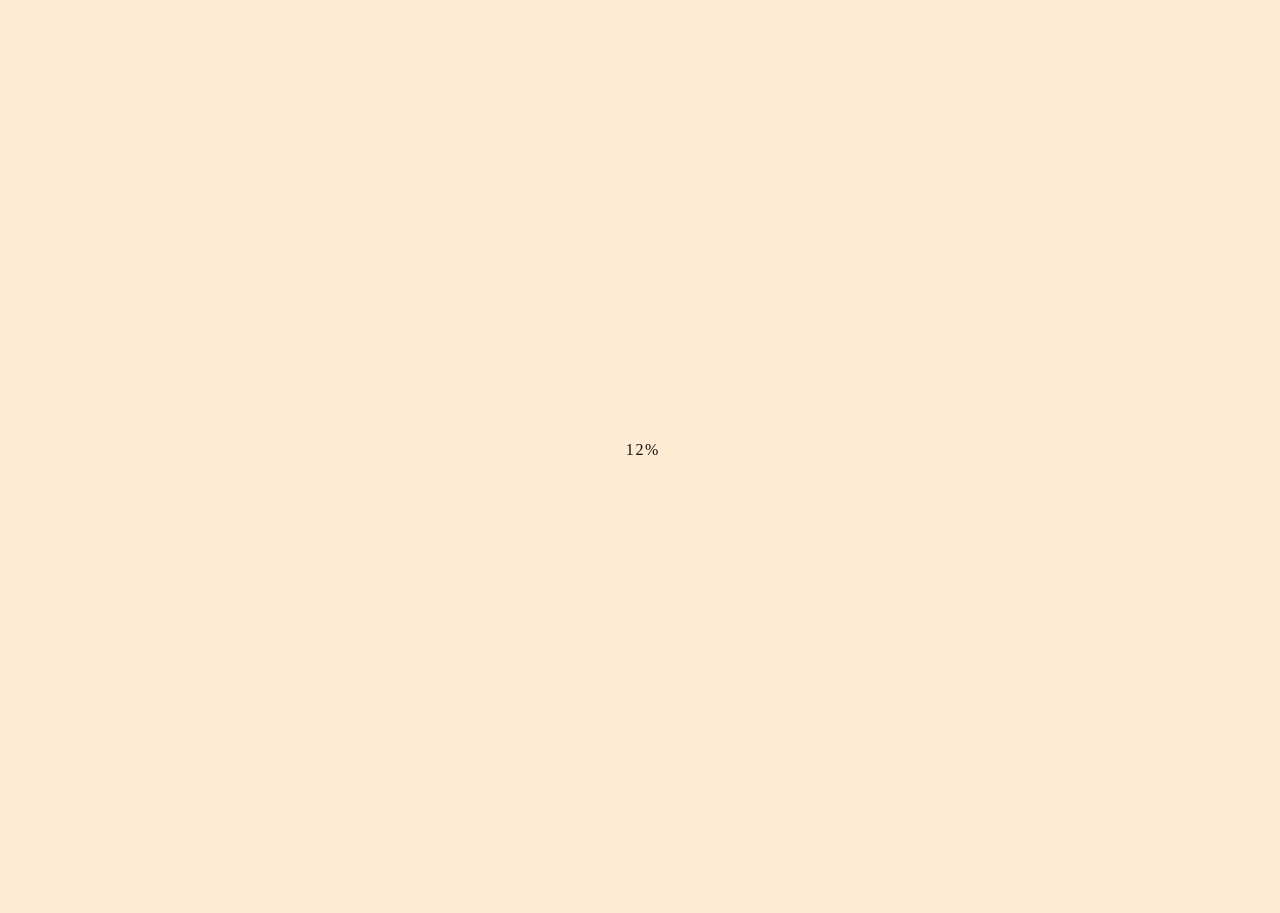
==== commit 168e4456: "Merge remote master filter update" ====
--- a/experience/index.html
+++ b/experience/index.html
@@ -158,9 +158,9 @@
       text-align: right;
     }
   </style>
-  <link id="site-stylesheet" rel="preload" href="/styles.css?v=76" as="style"
+  <link id="site-stylesheet" rel="preload" href="/styles.css?v=80" as="style"
     onload="this.onload=null;this.rel='stylesheet';this.dataset.loaded='true';window.dispatchEvent(new Event('site-styles-ready'))">
-  <noscript><link rel="stylesheet" href="/styles.css?v=76"></noscript>
+  <noscript><link rel="stylesheet" href="/styles.css?v=80"></noscript>
 </head>
 <body class="loading-active">
 
@@ -332,6 +332,8 @@
   </div>
 
   <!-- Main Content -->
+  <div id="top-fade" aria-hidden="true"></div>
+  <div id="bottom-fade" aria-hidden="true"></div>
   <div class="main-wrapper" id="main-wrapper">
     <div class="mobile-top-bar" id="mobile-top-bar">
       <button class="profile-photo mobile-profile-photo" id="mobileProfilePhoto" type="button" aria-label="Go to Home">
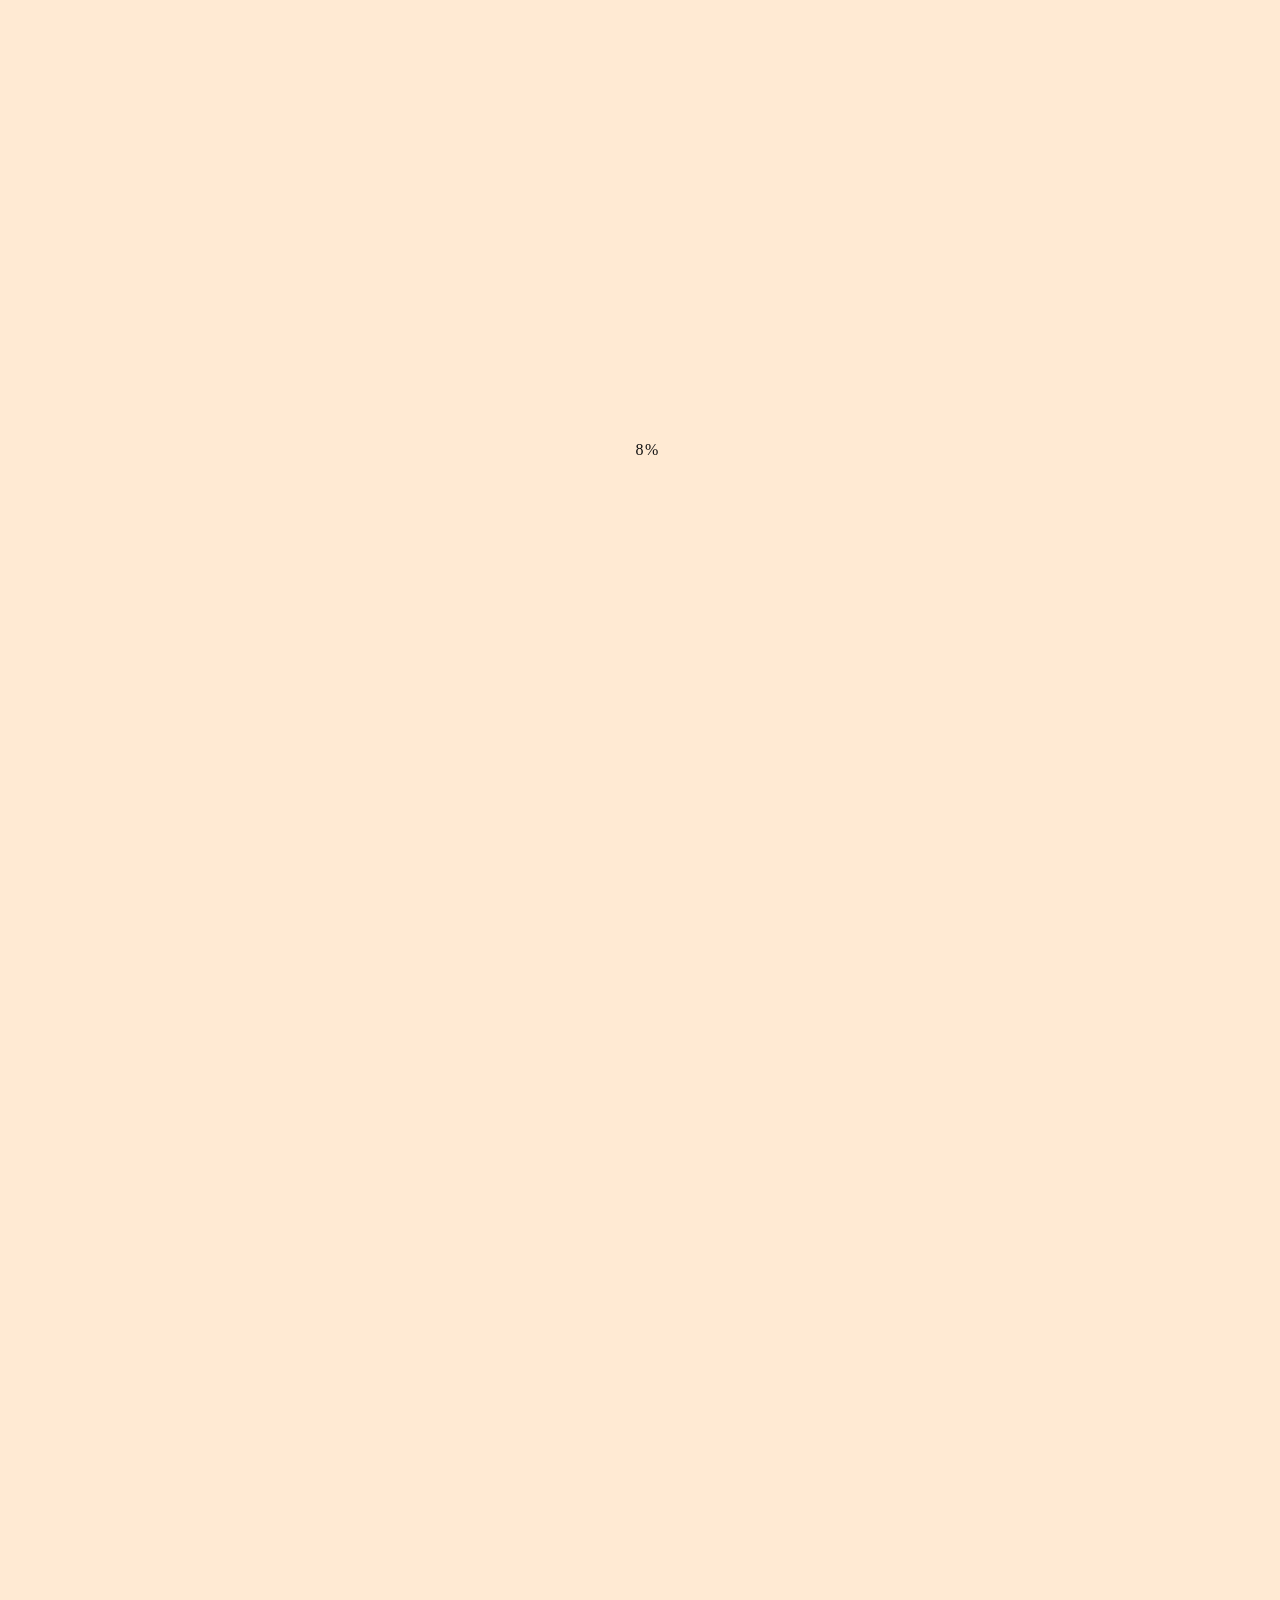
==== commit 8a1bf93c: "Lengthen curtain fades and tuck them closer to the bars Top fade runs 72px and starts --top-fade-tuc" ====
--- a/experience/index.html
+++ b/experience/index.html
@@ -158,9 +158,9 @@
       text-align: right;
     }
   </style>
-  <link id="site-stylesheet" rel="preload" href="/styles.css?v=80" as="style"
+  <link id="site-stylesheet" rel="preload" href="/styles.css?v=83" as="style"
     onload="this.onload=null;this.rel='stylesheet';this.dataset.loaded='true';window.dispatchEvent(new Event('site-styles-ready'))">
-  <noscript><link rel="stylesheet" href="/styles.css?v=80"></noscript>
+  <noscript><link rel="stylesheet" href="/styles.css?v=83"></noscript>
 </head>
 <body class="loading-active">
 
@@ -1149,6 +1149,6 @@
     </div>
   </div>
   <script src="/gallery.js?v=10" defer></script>
-  <script src="/main.js?v=23" defer></script>
+  <script src="/main.js?v=24" defer></script>
 </body>
 </html>
--- a/styles.css
+++ b/styles.css
@@ -1643,61 +1643,76 @@
     display: none;
   }
 
-  /* Curtain shapes: top 50px solid + 40px fade (Peng smoothstep); bottom
-     16px solid + 32px fade on an end-weighted smootherstep curve — the
-     wash stays denser near the solid band, then lands flat at full
-     transparency, so the extra fade length never shows a hard edge. */
+  /* Curtain shapes: the top solid band stops --top-fade-tuck above the
+     bottom of the bars it sits behind (the 60px top bar, or top bar +
+     pinned filter, set from main.js), then fades over --top-fade-len. The
+     bottom is solid only under the home indicator, then fades over
+     --bottom-fade-len. Both fades use smoothstep (3t^2 - 2t^3), flat at
+     both ends so neither edge shows a line. */
   #top-fade {
-    --top-fade-solid: calc(50px + env(safe-area-inset-top, 0px));
+    --top-fade-tuck: 20px;
+    --top-fade-len: 72px;
+    --top-fade-solid: calc(60px + env(safe-area-inset-top, 0px) - var(--top-fade-tuck));
     position: fixed;
     top: 0;
     left: 0;
     right: 0;
-    height: calc(var(--top-fade-solid) + 40px);
+    height: calc(var(--top-fade-solid) + var(--top-fade-len));
     z-index: 40;
     pointer-events: none;
     background: linear-gradient(to bottom,
       var(--bg-light) 0,
       var(--bg-light) var(--top-fade-solid),
-      color-mix(in srgb, var(--bg-light) 97.2%, transparent) calc(var(--top-fade-solid) + 4px),
-      color-mix(in srgb, var(--bg-light) 89.6%, transparent) calc(var(--top-fade-solid) + 8px),
-      color-mix(in srgb, var(--bg-light) 78.4%, transparent) calc(var(--top-fade-solid) + 12px),
-      color-mix(in srgb, var(--bg-light) 64.8%, transparent) calc(var(--top-fade-solid) + 16px),
-      color-mix(in srgb, var(--bg-light) 50%, transparent) calc(var(--top-fade-solid) + 20px),
-      color-mix(in srgb, var(--bg-light) 35.2%, transparent) calc(var(--top-fade-solid) + 24px),
-      color-mix(in srgb, var(--bg-light) 21.6%, transparent) calc(var(--top-fade-solid) + 28px),
-      color-mix(in srgb, var(--bg-light) 10.4%, transparent) calc(var(--top-fade-solid) + 32px),
-      color-mix(in srgb, var(--bg-light) 2.8%, transparent) calc(var(--top-fade-solid) + 36px),
-      transparent calc(var(--top-fade-solid) + 40px),
+      color-mix(in srgb, var(--bg-light) 98%, transparent) calc(var(--top-fade-solid) + var(--top-fade-len) * 0.0833),
+      color-mix(in srgb, var(--bg-light) 92.6%, transparent) calc(var(--top-fade-solid) + var(--top-fade-len) * 0.1667),
+      color-mix(in srgb, var(--bg-light) 84.4%, transparent) calc(var(--top-fade-solid) + var(--top-fade-len) * 0.25),
+      color-mix(in srgb, var(--bg-light) 74.1%, transparent) calc(var(--top-fade-solid) + var(--top-fade-len) * 0.3333),
+      color-mix(in srgb, var(--bg-light) 62.4%, transparent) calc(var(--top-fade-solid) + var(--top-fade-len) * 0.4167),
+      color-mix(in srgb, var(--bg-light) 50%, transparent) calc(var(--top-fade-solid) + var(--top-fade-len) * 0.5),
+      color-mix(in srgb, var(--bg-light) 37.6%, transparent) calc(var(--top-fade-solid) + var(--top-fade-len) * 0.5833),
+      color-mix(in srgb, var(--bg-light) 25.9%, transparent) calc(var(--top-fade-solid) + var(--top-fade-len) * 0.6667),
+      color-mix(in srgb, var(--bg-light) 15.6%, transparent) calc(var(--top-fade-solid) + var(--top-fade-len) * 0.75),
+      color-mix(in srgb, var(--bg-light) 7.4%, transparent) calc(var(--top-fade-solid) + var(--top-fade-len) * 0.8333),
+      color-mix(in srgb, var(--bg-light) 2%, transparent) calc(var(--top-fade-solid) + var(--top-fade-len) * 0.9167),
+      transparent calc(var(--top-fade-solid) + var(--top-fade-len)),
       transparent 100%);
   }
 
   #bottom-fade {
-    --bottom-fade-solid: 16px;
+    --bottom-fade-solid: env(safe-area-inset-bottom, 0px);
+    --bottom-fade-len: 64px;
     position: fixed;
     bottom: 0;
     left: 0;
     right: 0;
-    height: calc(var(--bottom-fade-solid) + 32px);
+    height: calc(var(--bottom-fade-solid) + var(--bottom-fade-len));
     z-index: 40;
     pointer-events: none;
-    /* Perlin smootherstep (6t^5 - 15t^4 + 10t^3): tangent-flat at both
-       ends, so the near-solid part holds ~99% opacity before letting
-       go, and the transparent end never steps. */
     background: linear-gradient(to top,
       var(--bg-light) 0,
       var(--bg-light) var(--bottom-fade-solid),
-      color-mix(in srgb, var(--bg-light) 99.1%, transparent) calc(var(--bottom-fade-solid) + 3.2px),
-      color-mix(in srgb, var(--bg-light) 94.2%, transparent) calc(var(--bottom-fade-solid) + 6.4px),
-      color-mix(in srgb, var(--bg-light) 83.7%, transparent) calc(var(--bottom-fade-solid) + 9.6px),
-      color-mix(in srgb, var(--bg-light) 68.3%, transparent) calc(var(--bottom-fade-solid) + 12.8px),
-      color-mix(in srgb, var(--bg-light) 50%, transparent) calc(var(--bottom-fade-solid) + 16px),
-      color-mix(in srgb, var(--bg-light) 31.7%, transparent) calc(var(--bottom-fade-solid) + 19.2px),
-      color-mix(in srgb, var(--bg-light) 16.3%, transparent) calc(var(--bottom-fade-solid) + 22.4px),
-      color-mix(in srgb, var(--bg-light) 5.8%, transparent) calc(var(--bottom-fade-solid) + 25.6px),
-      color-mix(in srgb, var(--bg-light) 0.9%, transparent) calc(var(--bottom-fade-solid) + 28.8px),
-      transparent calc(var(--bottom-fade-solid) + 32px),
+      color-mix(in srgb, var(--bg-light) 98%, transparent) calc(var(--bottom-fade-solid) + var(--bottom-fade-len) * 0.0833),
+      color-mix(in srgb, var(--bg-light) 92.6%, transparent) calc(var(--bottom-fade-solid) + var(--bottom-fade-len) * 0.1667),
+      color-mix(in srgb, var(--bg-light) 84.4%, transparent) calc(var(--bottom-fade-solid) + var(--bottom-fade-len) * 0.25),
+      color-mix(in srgb, var(--bg-light) 74.1%, transparent) calc(var(--bottom-fade-solid) + var(--bottom-fade-len) * 0.3333),
+      color-mix(in srgb, var(--bg-light) 62.4%, transparent) calc(var(--bottom-fade-solid) + var(--bottom-fade-len) * 0.4167),
+      color-mix(in srgb, var(--bg-light) 50%, transparent) calc(var(--bottom-fade-solid) + var(--bottom-fade-len) * 0.5),
+      color-mix(in srgb, var(--bg-light) 37.6%, transparent) calc(var(--bottom-fade-solid) + var(--bottom-fade-len) * 0.5833),
+      color-mix(in srgb, var(--bg-light) 25.9%, transparent) calc(var(--bottom-fade-solid) + var(--bottom-fade-len) * 0.6667),
+      color-mix(in srgb, var(--bg-light) 15.6%, transparent) calc(var(--bottom-fade-solid) + var(--bottom-fade-len) * 0.75),
+      color-mix(in srgb, var(--bg-light) 7.4%, transparent) calc(var(--bottom-fade-solid) + var(--bottom-fade-len) * 0.8333),
+      color-mix(in srgb, var(--bg-light) 2%, transparent) calc(var(--bottom-fade-solid) + var(--bottom-fade-len) * 0.9167),
+      transparent calc(var(--bottom-fade-solid) + var(--bottom-fade-len)),
       transparent 100%);
+  }
+
+  /* Photos show the wash far more than text, so Gallery gets short fades. */
+  body:has(#gallery.active) #top-fade {
+    --top-fade-len: 40px;
+  }
+
+  body:has(#gallery.active) #bottom-fade {
+    --bottom-fade-len: 32px;
   }
 
   html.home-active,
@@ -1991,12 +2006,12 @@
     margin-top: 0;
   }
 
-  /* Keep the last item clear of the bottom fade curtain (16px + 32px,
-     end-weighted curve). */
+  /* Keep the last item clear of the bottom fade curtain (64px fade plus
+     the home-indicator inset). */
   section,
   section.filter-compact,
   #experience {
-    padding-bottom: calc(var(--spacing) + 48px);
+    padding-bottom: calc(var(--spacing) + 64px + env(safe-area-inset-bottom, 0px));
   }
 }
 
--- a/styles.css
+++ b/styles.css
@@ -1643,61 +1643,76 @@
     display: none;
   }
 
-  /* Curtain shapes: top 50px solid + 40px fade (Peng smoothstep); bottom
-     16px solid + 32px fade on an end-weighted smootherstep curve — the
-     wash stays denser near the solid band, then lands flat at full
-     transparency, so the extra fade length never shows a hard edge. */
+  /* Curtain shapes: the top solid band stops --top-fade-tuck above the
+     bottom of the bars it sits behind (the 60px top bar, or top bar +
+     pinned filter, set from main.js), then fades over --top-fade-len. The
+     bottom is solid only under the home indicator, then fades over
+     --bottom-fade-len. Both fades use smoothstep (3t^2 - 2t^3), flat at
+     both ends so neither edge shows a line. */
   #top-fade {
-    --top-fade-solid: calc(50px + env(safe-area-inset-top, 0px));
+    --top-fade-tuck: 20px;
+    --top-fade-len: 72px;
+    --top-fade-solid: calc(60px + env(safe-area-inset-top, 0px) - var(--top-fade-tuck));
     position: fixed;
     top: 0;
     left: 0;
     right: 0;
-    height: calc(var(--top-fade-solid) + 40px);
+    height: calc(var(--top-fade-solid) + var(--top-fade-len));
     z-index: 40;
     pointer-events: none;
     background: linear-gradient(to bottom,
       var(--bg-light) 0,
       var(--bg-light) var(--top-fade-solid),
-      color-mix(in srgb, var(--bg-light) 97.2%, transparent) calc(var(--top-fade-solid) + 4px),
-      color-mix(in srgb, var(--bg-light) 89.6%, transparent) calc(var(--top-fade-solid) + 8px),
-      color-mix(in srgb, var(--bg-light) 78.4%, transparent) calc(var(--top-fade-solid) + 12px),
-      color-mix(in srgb, var(--bg-light) 64.8%, transparent) calc(var(--top-fade-solid) + 16px),
-      color-mix(in srgb, var(--bg-light) 50%, transparent) calc(var(--top-fade-solid) + 20px),
-      color-mix(in srgb, var(--bg-light) 35.2%, transparent) calc(var(--top-fade-solid) + 24px),
-      color-mix(in srgb, var(--bg-light) 21.6%, transparent) calc(var(--top-fade-solid) + 28px),
-      color-mix(in srgb, var(--bg-light) 10.4%, transparent) calc(var(--top-fade-solid) + 32px),
-      color-mix(in srgb, var(--bg-light) 2.8%, transparent) calc(var(--top-fade-solid) + 36px),
-      transparent calc(var(--top-fade-solid) + 40px),
+      color-mix(in srgb, var(--bg-light) 98%, transparent) calc(var(--top-fade-solid) + var(--top-fade-len) * 0.0833),
+      color-mix(in srgb, var(--bg-light) 92.6%, transparent) calc(var(--top-fade-solid) + var(--top-fade-len) * 0.1667),
+      color-mix(in srgb, var(--bg-light) 84.4%, transparent) calc(var(--top-fade-solid) + var(--top-fade-len) * 0.25),
+      color-mix(in srgb, var(--bg-light) 74.1%, transparent) calc(var(--top-fade-solid) + var(--top-fade-len) * 0.3333),
+      color-mix(in srgb, var(--bg-light) 62.4%, transparent) calc(var(--top-fade-solid) + var(--top-fade-len) * 0.4167),
+      color-mix(in srgb, var(--bg-light) 50%, transparent) calc(var(--top-fade-solid) + var(--top-fade-len) * 0.5),
+      color-mix(in srgb, var(--bg-light) 37.6%, transparent) calc(var(--top-fade-solid) + var(--top-fade-len) * 0.5833),
+      color-mix(in srgb, var(--bg-light) 25.9%, transparent) calc(var(--top-fade-solid) + var(--top-fade-len) * 0.6667),
+      color-mix(in srgb, var(--bg-light) 15.6%, transparent) calc(var(--top-fade-solid) + var(--top-fade-len) * 0.75),
+      color-mix(in srgb, var(--bg-light) 7.4%, transparent) calc(var(--top-fade-solid) + var(--top-fade-len) * 0.8333),
+      color-mix(in srgb, var(--bg-light) 2%, transparent) calc(var(--top-fade-solid) + var(--top-fade-len) * 0.9167),
+      transparent calc(var(--top-fade-solid) + var(--top-fade-len)),
       transparent 100%);
   }
 
   #bottom-fade {
-    --bottom-fade-solid: 16px;
+    --bottom-fade-solid: env(safe-area-inset-bottom, 0px);
+    --bottom-fade-len: 64px;
     position: fixed;
     bottom: 0;
     left: 0;
     right: 0;
-    height: calc(var(--bottom-fade-solid) + 32px);
+    height: calc(var(--bottom-fade-solid) + var(--bottom-fade-len));
     z-index: 40;
     pointer-events: none;
-    /* Perlin smootherstep (6t^5 - 15t^4 + 10t^3): tangent-flat at both
-       ends, so the near-solid part holds ~99% opacity before letting
-       go, and the transparent end never steps. */
     background: linear-gradient(to top,
       var(--bg-light) 0,
       var(--bg-light) var(--bottom-fade-solid),
-      color-mix(in srgb, var(--bg-light) 99.1%, transparent) calc(var(--bottom-fade-solid) + 3.2px),
-      color-mix(in srgb, var(--bg-light) 94.2%, transparent) calc(var(--bottom-fade-solid) + 6.4px),
-      color-mix(in srgb, var(--bg-light) 83.7%, transparent) calc(var(--bottom-fade-solid) + 9.6px),
-      color-mix(in srgb, var(--bg-light) 68.3%, transparent) calc(var(--bottom-fade-solid) + 12.8px),
-      color-mix(in srgb, var(--bg-light) 50%, transparent) calc(var(--bottom-fade-solid) + 16px),
-      color-mix(in srgb, var(--bg-light) 31.7%, transparent) calc(var(--bottom-fade-solid) + 19.2px),
-      color-mix(in srgb, var(--bg-light) 16.3%, transparent) calc(var(--bottom-fade-solid) + 22.4px),
-      color-mix(in srgb, var(--bg-light) 5.8%, transparent) calc(var(--bottom-fade-solid) + 25.6px),
-      color-mix(in srgb, var(--bg-light) 0.9%, transparent) calc(var(--bottom-fade-solid) + 28.8px),
-      transparent calc(var(--bottom-fade-solid) + 32px),
+      color-mix(in srgb, var(--bg-light) 98%, transparent) calc(var(--bottom-fade-solid) + var(--bottom-fade-len) * 0.0833),
+      color-mix(in srgb, var(--bg-light) 92.6%, transparent) calc(var(--bottom-fade-solid) + var(--bottom-fade-len) * 0.1667),
+      color-mix(in srgb, var(--bg-light) 84.4%, transparent) calc(var(--bottom-fade-solid) + var(--bottom-fade-len) * 0.25),
+      color-mix(in srgb, var(--bg-light) 74.1%, transparent) calc(var(--bottom-fade-solid) + var(--bottom-fade-len) * 0.3333),
+      color-mix(in srgb, var(--bg-light) 62.4%, transparent) calc(var(--bottom-fade-solid) + var(--bottom-fade-len) * 0.4167),
+      color-mix(in srgb, var(--bg-light) 50%, transparent) calc(var(--bottom-fade-solid) + var(--bottom-fade-len) * 0.5),
+      color-mix(in srgb, var(--bg-light) 37.6%, transparent) calc(var(--bottom-fade-solid) + var(--bottom-fade-len) * 0.5833),
+      color-mix(in srgb, var(--bg-light) 25.9%, transparent) calc(var(--bottom-fade-solid) + var(--bottom-fade-len) * 0.6667),
+      color-mix(in srgb, var(--bg-light) 15.6%, transparent) calc(var(--bottom-fade-solid) + var(--bottom-fade-len) * 0.75),
+      color-mix(in srgb, var(--bg-light) 7.4%, transparent) calc(var(--bottom-fade-solid) + var(--bottom-fade-len) * 0.8333),
+      color-mix(in srgb, var(--bg-light) 2%, transparent) calc(var(--bottom-fade-solid) + var(--bottom-fade-len) * 0.9167),
+      transparent calc(var(--bottom-fade-solid) + var(--bottom-fade-len)),
       transparent 100%);
+  }
+
+  /* Photos show the wash far more than text, so Gallery gets short fades. */
+  body:has(#gallery.active) #top-fade {
+    --top-fade-len: 40px;
+  }
+
+  body:has(#gallery.active) #bottom-fade {
+    --bottom-fade-len: 32px;
   }
 
   html.home-active,
@@ -1991,12 +2006,12 @@
     margin-top: 0;
   }
 
-  /* Keep the last item clear of the bottom fade curtain (16px + 32px,
-     end-weighted curve). */
+  /* Keep the last item clear of the bottom fade curtain (64px fade plus
+     the home-indicator inset). */
   section,
   section.filter-compact,
   #experience {
-    padding-bottom: calc(var(--spacing) + 48px);
+    padding-bottom: calc(var(--spacing) + 64px + env(safe-area-inset-bottom, 0px));
   }
 }
 
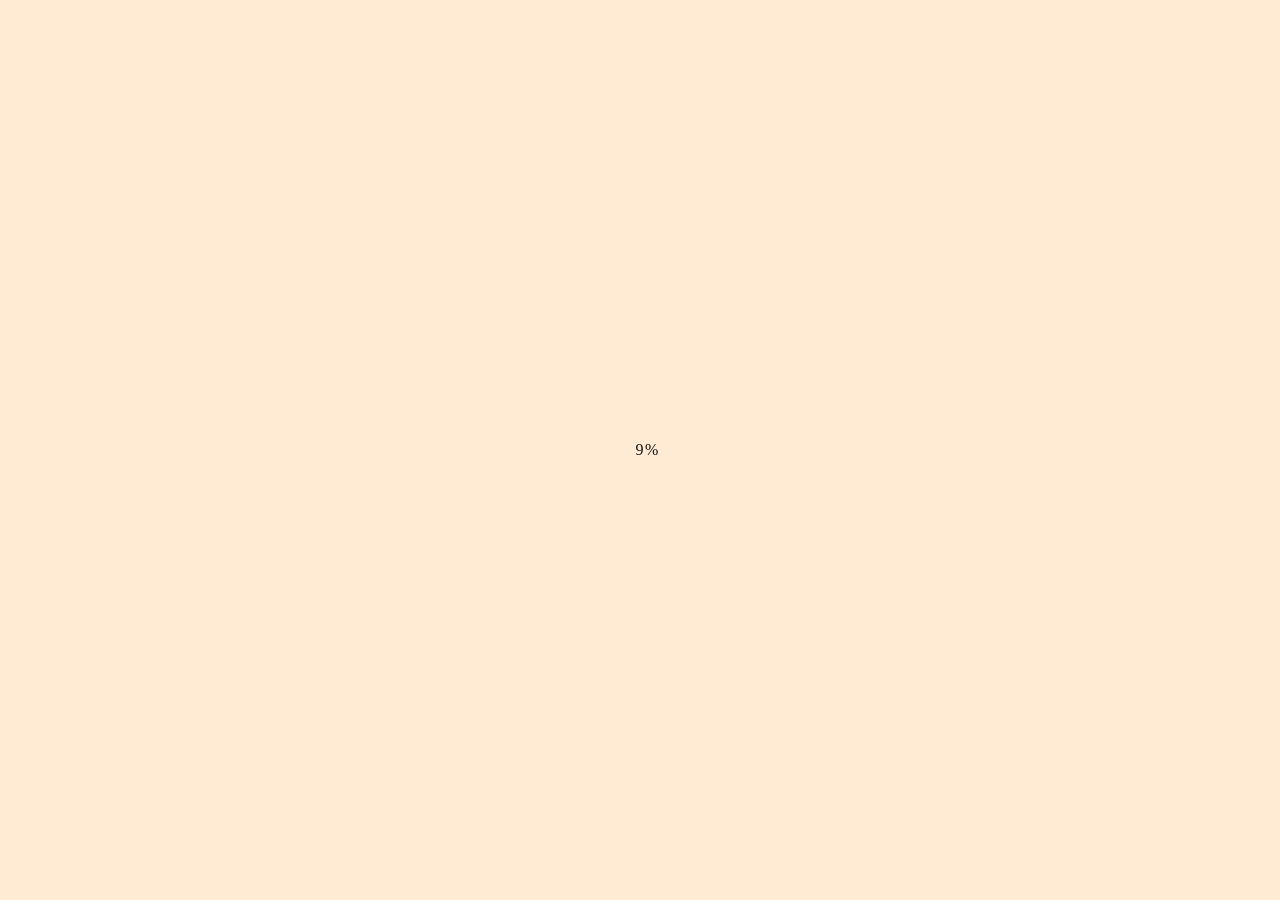
==== commit f9ee520d: "Add thumbnail strip to the gallery lightbox Replaces the visible counter with a scrollable strip of " ====
--- a/experience/index.html
+++ b/experience/index.html
@@ -158,9 +158,9 @@
       text-align: right;
     }
   </style>
-  <link id="site-stylesheet" rel="preload" href="/styles.css?v=83" as="style"
+  <link id="site-stylesheet" rel="preload" href="/styles.css?v=87" as="style"
     onload="this.onload=null;this.rel='stylesheet';this.dataset.loaded='true';window.dispatchEvent(new Event('site-styles-ready'))">
-  <noscript><link rel="stylesheet" href="/styles.css?v=83"></noscript>
+  <noscript><link rel="stylesheet" href="/styles.css?v=87"></noscript>
 </head>
 <body class="loading-active">
 
@@ -321,6 +321,7 @@
       <img alt="Gallery image" id="lightbox-img" decoding="async" src="[data-uri]">
     </div>
     <div class="lightbox-counter" id="lightbox-counter"></div>
+    <div class="lightbox-thumbs" id="lightbox-thumbs"></div>
   </div>
 
   <!-- Cursor Follower -->
@@ -1148,7 +1149,7 @@
       </div>
     </div>
   </div>
-  <script src="/gallery.js?v=10" defer></script>
+  <script src="/gallery.js?v=12" defer></script>
   <script src="/main.js?v=24" defer></script>
 </body>
 </html>
--- a/styles.css
+++ b/styles.css
@@ -1123,11 +1123,11 @@
   width: 100%;
   height: 100%;
   --lightbox-control-gap: 68px;
-  --lightbox-counter-size: var(--font-size-body);
+  --lightbox-strip-size: 56px;
   padding:
     calc(var(--spacing) + var(--lightbox-control-gap) + 38px)
     var(--spacing)
-    calc(var(--spacing) + var(--lightbox-control-gap) + var(--lightbox-counter-size));
+    calc(var(--spacing) + var(--lightbox-control-gap) + var(--lightbox-strip-size));
   background-color: rgba(0, 0, 0, 0.985);
   z-index: 10050;
   display: flex;
@@ -1313,7 +1313,7 @@
 .lightbox-content {
   position: relative;
   max-width: calc(100vw - (var(--spacing) * 2));
-  max-height: calc(100vh - (var(--spacing) * 2) - (var(--lightbox-control-gap) * 2) - 38px);
+  max-height: calc(100vh - (var(--spacing) * 2) - (var(--lightbox-control-gap) * 2) - 38px - var(--lightbox-strip-size));
   display: flex;
   align-items: center;
   justify-content: center;
@@ -1321,7 +1321,7 @@
 
 .lightbox-content img {
   max-width: 100%;
-  max-height: calc(100vh - (var(--spacing) * 2) - (var(--lightbox-control-gap) * 2) - 38px);
+  max-height: calc(100vh - (var(--spacing) * 2) - (var(--lightbox-control-gap) * 2) - 38px - var(--lightbox-strip-size));
   object-fit: contain;
 }
 
@@ -1377,16 +1377,85 @@
 
 .lightbox-counter {
   position: absolute;
-  bottom: var(--spacing);
-  left: 50%;
-  transform: translateX(-50%);
-  color: var(--color-cream);
-  font-family: var(--font-sans);
-  font-size: var(--lightbox-counter-size);
-  font-weight: 400;
-  line-height: 1.2;
-  letter-spacing: 0.1em;
-  text-transform: uppercase;
+  width: 1px;
+  height: 1px;
+  overflow: hidden;
+  clip-path: inset(50%);
+  white-space: nowrap;
+}
+
+.lightbox-thumbs {
+  position: absolute;
+  left: 0;
+  right: 0;
+  bottom: calc(var(--spacing) + env(safe-area-inset-bottom, 0px));
+  z-index: 4;
+  display: flex;
+  gap: 6px;
+  height: var(--lightbox-strip-size);
+  /* Half the strip on each side, so the first and last thumbnails can
+     also sit in the middle. */
+  padding: 2px 50%;
+  overflow-x: auto;
+  overflow-y: hidden;
+  overscroll-behavior-x: contain;
+  scrollbar-width: none;
+  -webkit-mask-image: linear-gradient(to right, transparent 0, #000 var(--spacing), #000 calc(100% - var(--spacing)), transparent 100%);
+  mask-image: linear-gradient(to right, transparent 0, #000 var(--spacing), #000 calc(100% - var(--spacing)), transparent 100%);
+}
+
+.lightbox-thumbs::-webkit-scrollbar {
+  display: none;
+}
+
+.lightbox-thumb {
+  /* Same height for all; the width follows the photo's shape (set from
+     gallery.js), so landscape and portrait read at a glance. */
+  position: relative;
+  flex: 0 0 auto;
+  width: auto;
+  height: 52px;
+  aspect-ratio: 3 / 4;
+  padding: 0;
+  border: 0;
+  border-radius: 0;
+  background: rgba(255, 234, 211, 0.08) center / cover no-repeat;
+  overflow: hidden;
+  opacity: 0.4;
+  cursor: pointer;
+  transition: opacity 0.2s ease;
+  -webkit-tap-highlight-color: transparent;
+}
+
+.lightbox-thumb img {
+  display: block;
+  width: 100%;
+  height: 100%;
+}
+
+.lightbox-thumb.is-active {
+  opacity: 1;
+}
+
+/* Border drawn as its own layer above the photo, so a composited image
+   can't paint over it. */
+.lightbox-thumb.is-active::after {
+  content: '';
+  position: absolute;
+  inset: 0;
+  z-index: 1;
+  border: 2px solid var(--color-cream);
+  pointer-events: none;
+}
+
+@media (hover: hover) {
+  .lightbox-thumb:hover {
+    opacity: 0.8;
+  }
+
+  .lightbox-thumb.is-active:hover {
+    opacity: 1;
+  }
 }
 
 
@@ -1961,7 +2030,7 @@
     padding:
       calc(var(--spacing) + var(--lightbox-control-gap) + 38px)
       var(--spacing)
-      calc(var(--spacing) + var(--lightbox-control-gap) + var(--lightbox-counter-size) + 10px);
+      calc(var(--spacing) + var(--lightbox-control-gap) + var(--lightbox-strip-size) + 10px);
   }
 
   .lightbox-story-bar {
@@ -1982,21 +2051,13 @@
   .lightbox-content {
     order: initial;
     max-width: calc(100vw - (var(--spacing) * 2));
-    max-height: calc(100vh - (var(--spacing) * 2) - (var(--lightbox-control-gap) * 2) - 38px);
-    max-height: calc(100dvh - (var(--spacing) * 2) - (var(--lightbox-control-gap) * 2) - 38px);
+    max-height: calc(100vh - (var(--spacing) * 2) - (var(--lightbox-control-gap) * 2) - 38px - var(--lightbox-strip-size));
+    max-height: calc(100dvh - (var(--spacing) * 2) - (var(--lightbox-control-gap) * 2) - 38px - var(--lightbox-strip-size));
   }
 
   .lightbox-content img {
-    max-height: calc(100vh - (var(--spacing) * 2) - (var(--lightbox-control-gap) * 2) - 38px);
-    max-height: calc(100dvh - (var(--spacing) * 2) - (var(--lightbox-control-gap) * 2) - 38px);
-  }
-
-  .lightbox-counter {
-    position: absolute;
-    bottom: 28px;
-    left: 50%;
-    transform: translateX(-50%);
-    border: none;
+    max-height: calc(100vh - (var(--spacing) * 2) - (var(--lightbox-control-gap) * 2) - 38px - var(--lightbox-strip-size));
+    max-height: calc(100dvh - (var(--spacing) * 2) - (var(--lightbox-control-gap) * 2) - 38px - var(--lightbox-strip-size));
   }
 
   .contact-bar {
--- a/styles.css
+++ b/styles.css
@@ -1123,11 +1123,11 @@
   width: 100%;
   height: 100%;
   --lightbox-control-gap: 68px;
-  --lightbox-counter-size: var(--font-size-body);
+  --lightbox-strip-size: 56px;
   padding:
     calc(var(--spacing) + var(--lightbox-control-gap) + 38px)
     var(--spacing)
-    calc(var(--spacing) + var(--lightbox-control-gap) + var(--lightbox-counter-size));
+    calc(var(--spacing) + var(--lightbox-control-gap) + var(--lightbox-strip-size));
   background-color: rgba(0, 0, 0, 0.985);
   z-index: 10050;
   display: flex;
@@ -1313,7 +1313,7 @@
 .lightbox-content {
   position: relative;
   max-width: calc(100vw - (var(--spacing) * 2));
-  max-height: calc(100vh - (var(--spacing) * 2) - (var(--lightbox-control-gap) * 2) - 38px);
+  max-height: calc(100vh - (var(--spacing) * 2) - (var(--lightbox-control-gap) * 2) - 38px - var(--lightbox-strip-size));
   display: flex;
   align-items: center;
   justify-content: center;
@@ -1321,7 +1321,7 @@
 
 .lightbox-content img {
   max-width: 100%;
-  max-height: calc(100vh - (var(--spacing) * 2) - (var(--lightbox-control-gap) * 2) - 38px);
+  max-height: calc(100vh - (var(--spacing) * 2) - (var(--lightbox-control-gap) * 2) - 38px - var(--lightbox-strip-size));
   object-fit: contain;
 }
 
@@ -1377,16 +1377,85 @@
 
 .lightbox-counter {
   position: absolute;
-  bottom: var(--spacing);
-  left: 50%;
-  transform: translateX(-50%);
-  color: var(--color-cream);
-  font-family: var(--font-sans);
-  font-size: var(--lightbox-counter-size);
-  font-weight: 400;
-  line-height: 1.2;
-  letter-spacing: 0.1em;
-  text-transform: uppercase;
+  width: 1px;
+  height: 1px;
+  overflow: hidden;
+  clip-path: inset(50%);
+  white-space: nowrap;
+}
+
+.lightbox-thumbs {
+  position: absolute;
+  left: 0;
+  right: 0;
+  bottom: calc(var(--spacing) + env(safe-area-inset-bottom, 0px));
+  z-index: 4;
+  display: flex;
+  gap: 6px;
+  height: var(--lightbox-strip-size);
+  /* Half the strip on each side, so the first and last thumbnails can
+     also sit in the middle. */
+  padding: 2px 50%;
+  overflow-x: auto;
+  overflow-y: hidden;
+  overscroll-behavior-x: contain;
+  scrollbar-width: none;
+  -webkit-mask-image: linear-gradient(to right, transparent 0, #000 var(--spacing), #000 calc(100% - var(--spacing)), transparent 100%);
+  mask-image: linear-gradient(to right, transparent 0, #000 var(--spacing), #000 calc(100% - var(--spacing)), transparent 100%);
+}
+
+.lightbox-thumbs::-webkit-scrollbar {
+  display: none;
+}
+
+.lightbox-thumb {
+  /* Same height for all; the width follows the photo's shape (set from
+     gallery.js), so landscape and portrait read at a glance. */
+  position: relative;
+  flex: 0 0 auto;
+  width: auto;
+  height: 52px;
+  aspect-ratio: 3 / 4;
+  padding: 0;
+  border: 0;
+  border-radius: 0;
+  background: rgba(255, 234, 211, 0.08) center / cover no-repeat;
+  overflow: hidden;
+  opacity: 0.4;
+  cursor: pointer;
+  transition: opacity 0.2s ease;
+  -webkit-tap-highlight-color: transparent;
+}
+
+.lightbox-thumb img {
+  display: block;
+  width: 100%;
+  height: 100%;
+}
+
+.lightbox-thumb.is-active {
+  opacity: 1;
+}
+
+/* Border drawn as its own layer above the photo, so a composited image
+   can't paint over it. */
+.lightbox-thumb.is-active::after {
+  content: '';
+  position: absolute;
+  inset: 0;
+  z-index: 1;
+  border: 2px solid var(--color-cream);
+  pointer-events: none;
+}
+
+@media (hover: hover) {
+  .lightbox-thumb:hover {
+    opacity: 0.8;
+  }
+
+  .lightbox-thumb.is-active:hover {
+    opacity: 1;
+  }
 }
 
 
@@ -1961,7 +2030,7 @@
     padding:
       calc(var(--spacing) + var(--lightbox-control-gap) + 38px)
       var(--spacing)
-      calc(var(--spacing) + var(--lightbox-control-gap) + var(--lightbox-counter-size) + 10px);
+      calc(var(--spacing) + var(--lightbox-control-gap) + var(--lightbox-strip-size) + 10px);
   }
 
   .lightbox-story-bar {
@@ -1982,21 +2051,13 @@
   .lightbox-content {
     order: initial;
     max-width: calc(100vw - (var(--spacing) * 2));
-    max-height: calc(100vh - (var(--spacing) * 2) - (var(--lightbox-control-gap) * 2) - 38px);
-    max-height: calc(100dvh - (var(--spacing) * 2) - (var(--lightbox-control-gap) * 2) - 38px);
+    max-height: calc(100vh - (var(--spacing) * 2) - (var(--lightbox-control-gap) * 2) - 38px - var(--lightbox-strip-size));
+    max-height: calc(100dvh - (var(--spacing) * 2) - (var(--lightbox-control-gap) * 2) - 38px - var(--lightbox-strip-size));
   }
 
   .lightbox-content img {
-    max-height: calc(100vh - (var(--spacing) * 2) - (var(--lightbox-control-gap) * 2) - 38px);
-    max-height: calc(100dvh - (var(--spacing) * 2) - (var(--lightbox-control-gap) * 2) - 38px);
-  }
-
-  .lightbox-counter {
-    position: absolute;
-    bottom: 28px;
-    left: 50%;
-    transform: translateX(-50%);
-    border: none;
+    max-height: calc(100vh - (var(--spacing) * 2) - (var(--lightbox-control-gap) * 2) - 38px - var(--lightbox-strip-size));
+    max-height: calc(100dvh - (var(--spacing) * 2) - (var(--lightbox-control-gap) * 2) - 38px - var(--lightbox-strip-size));
   }
 
   .contact-bar {
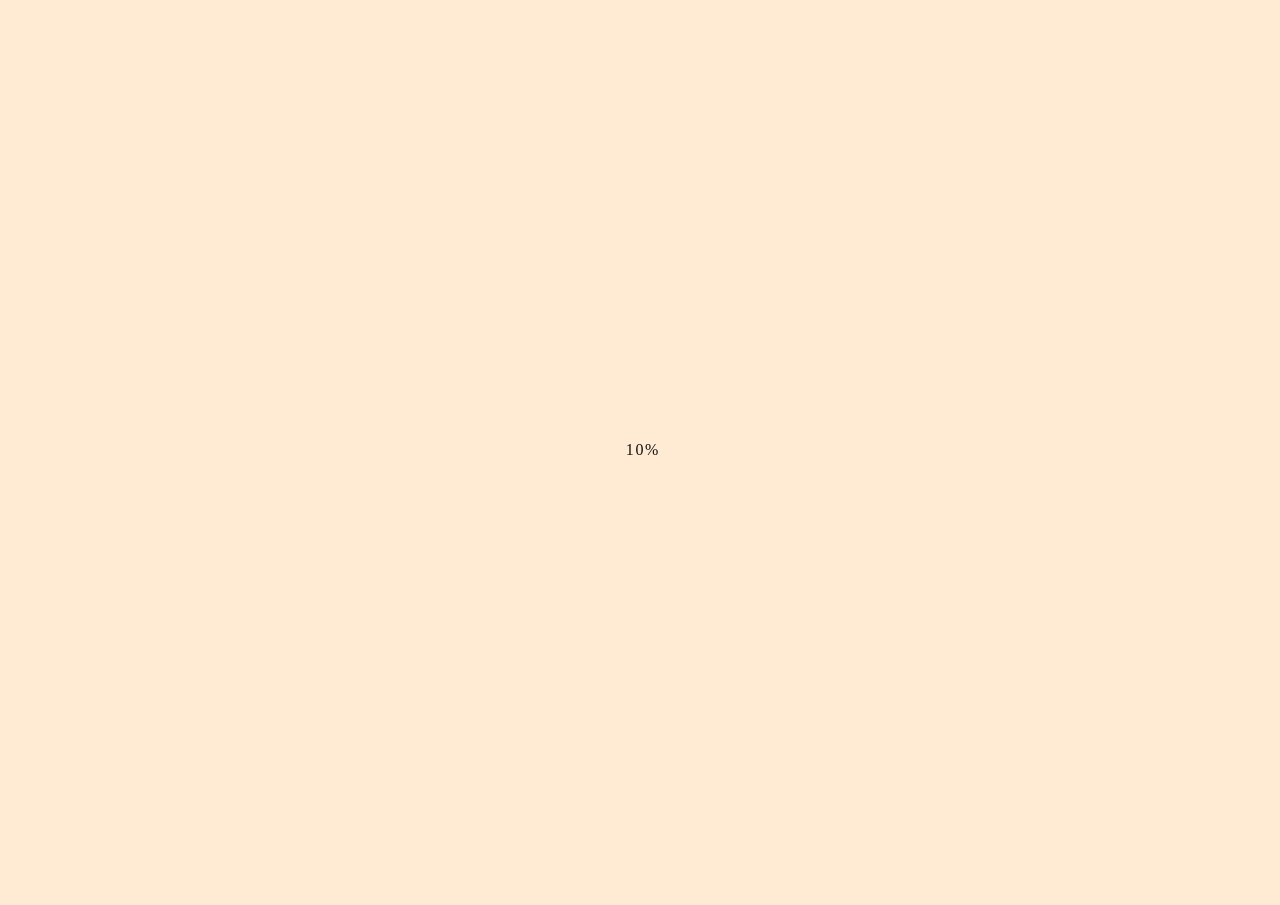
==== commit f6b40445: "Fade lightbox controls while paused Pausing flashes a pause icon and fades out the close button, pro" ====
--- a/experience/index.html
+++ b/experience/index.html
@@ -158,9 +158,9 @@
       text-align: right;
     }
   </style>
-  <link id="site-stylesheet" rel="preload" href="/styles.css?v=87" as="style"
+  <link id="site-stylesheet" rel="preload" href="/styles.css?v=89" as="style"
     onload="this.onload=null;this.rel='stylesheet';this.dataset.loaded='true';window.dispatchEvent(new Event('site-styles-ready'))">
-  <noscript><link rel="stylesheet" href="/styles.css?v=87"></noscript>
+  <noscript><link rel="stylesheet" href="/styles.css?v=89"></noscript>
 </head>
 <body class="loading-active">
 
@@ -315,6 +315,10 @@
         <span class="lightbox-hint-symbol lightbox-hint-arrow lightbox-hint-arrow-right">→</span>
         <span>Tap for<br>next</span>
       </div>
+    </div>
+    <div class="lightbox-play-state" id="lightbox-play-state" aria-hidden="true">
+      <span class="lightbox-play-icon"></span>
+      <span class="lightbox-play-label">Tap to play</span>
     </div>
     <div class="lightbox-content">
       <img alt="" id="lightbox-preview" class="lightbox-preview" decoding="async" aria-hidden="true" src="[data-uri]">
@@ -1149,7 +1153,7 @@
       </div>
     </div>
   </div>
-  <script src="/gallery.js?v=12" defer></script>
+  <script src="/gallery.js?v=13" defer></script>
   <script src="/main.js?v=24" defer></script>
 </body>
 </html>
--- a/styles.css
+++ b/styles.css
@@ -1367,12 +1367,115 @@
   align-items: center;
   justify-content: center;
   cursor: pointer;
-  transition: color 0.16s ease, border-color 0.16s ease, transform 0.16s ease;
+  transition: color 0.16s ease, border-color 0.16s ease, transform 0.16s ease, opacity 0.3s ease, visibility 0s;
   font-family: var(--font-sans);
 }
 
 .lightbox-close:hover {
   border-color: var(--color-cream);
+}
+
+/* Pausing fades everything but the photo; playing brings it back. */
+.lightbox-story-bar,
+.lightbox-thumbs {
+  transition: opacity 0.3s ease, visibility 0s;
+}
+
+/* Visibility flips only after the fade-out, but at once on fade-in, so
+   the controls are focusable the moment they come back. */
+.lightbox.is-chrome-hidden .lightbox-story-bar,
+.lightbox.is-chrome-hidden .lightbox-close,
+.lightbox.is-chrome-hidden .lightbox-thumbs,
+.lightbox.is-chrome-hidden .lightbox-hint-overlay {
+  opacity: 0;
+  visibility: hidden;
+  transition: opacity 0.3s ease, visibility 0s 0.3s;
+}
+
+.lightbox-play-state {
+  position: absolute;
+  inset: 0;
+  z-index: 3;
+  display: flex;
+  flex-direction: column;
+  align-items: center;
+  justify-content: center;
+  gap: 12px;
+  opacity: 0;
+  pointer-events: none;
+}
+
+.lightbox-play-state.is-visible {
+  animation: lightbox-play-flash 0.8s ease-out forwards;
+}
+
+.lightbox-play-state.is-visible.has-label {
+  animation: lightbox-play-flash-label 1.8s ease-out forwards;
+}
+
+.lightbox-play-icon {
+  position: relative;
+  width: 56px;
+  height: 56px;
+  border-radius: 50%;
+  background: rgba(0, 0, 0, 0.55);
+}
+
+.lightbox-play-state.is-paused .lightbox-play-icon::before,
+.lightbox-play-state.is-paused .lightbox-play-icon::after {
+  content: '';
+  position: absolute;
+  top: 19px;
+  width: 5px;
+  height: 18px;
+  background: var(--color-cream);
+}
+
+.lightbox-play-state.is-paused .lightbox-play-icon::before {
+  left: 21px;
+}
+
+.lightbox-play-state.is-paused .lightbox-play-icon::after {
+  right: 21px;
+}
+
+.lightbox-play-state.is-playing .lightbox-play-icon::before {
+  content: '';
+  position: absolute;
+  top: 18px;
+  left: 22px;
+  width: 16px;
+  height: 20px;
+  background: var(--color-cream);
+  clip-path: polygon(0 0, 100% 50%, 0 100%);
+}
+
+.lightbox-play-label {
+  display: none;
+  padding: 6px 12px;
+  background: rgba(0, 0, 0, 0.55);
+  color: var(--color-cream);
+  font-family: var(--font-sans);
+  font-size: var(--font-size-small);
+  line-height: 1.2;
+}
+
+.lightbox-play-state.has-label .lightbox-play-label {
+  display: block;
+}
+
+@keyframes lightbox-play-flash {
+  0% { opacity: 0; transform: scale(0.9); }
+  20% { opacity: 1; transform: scale(1); }
+  60% { opacity: 1; transform: scale(1); }
+  100% { opacity: 0; transform: scale(1); }
+}
+
+@keyframes lightbox-play-flash-label {
+  0% { opacity: 0; transform: scale(0.95); }
+  10% { opacity: 1; transform: scale(1); }
+  75% { opacity: 1; transform: scale(1); }
+  100% { opacity: 0; transform: scale(1); }
 }
 
 .lightbox-counter {
--- a/styles.css
+++ b/styles.css
@@ -1367,12 +1367,115 @@
   align-items: center;
   justify-content: center;
   cursor: pointer;
-  transition: color 0.16s ease, border-color 0.16s ease, transform 0.16s ease;
+  transition: color 0.16s ease, border-color 0.16s ease, transform 0.16s ease, opacity 0.3s ease, visibility 0s;
   font-family: var(--font-sans);
 }
 
 .lightbox-close:hover {
   border-color: var(--color-cream);
+}
+
+/* Pausing fades everything but the photo; playing brings it back. */
+.lightbox-story-bar,
+.lightbox-thumbs {
+  transition: opacity 0.3s ease, visibility 0s;
+}
+
+/* Visibility flips only after the fade-out, but at once on fade-in, so
+   the controls are focusable the moment they come back. */
+.lightbox.is-chrome-hidden .lightbox-story-bar,
+.lightbox.is-chrome-hidden .lightbox-close,
+.lightbox.is-chrome-hidden .lightbox-thumbs,
+.lightbox.is-chrome-hidden .lightbox-hint-overlay {
+  opacity: 0;
+  visibility: hidden;
+  transition: opacity 0.3s ease, visibility 0s 0.3s;
+}
+
+.lightbox-play-state {
+  position: absolute;
+  inset: 0;
+  z-index: 3;
+  display: flex;
+  flex-direction: column;
+  align-items: center;
+  justify-content: center;
+  gap: 12px;
+  opacity: 0;
+  pointer-events: none;
+}
+
+.lightbox-play-state.is-visible {
+  animation: lightbox-play-flash 0.8s ease-out forwards;
+}
+
+.lightbox-play-state.is-visible.has-label {
+  animation: lightbox-play-flash-label 1.8s ease-out forwards;
+}
+
+.lightbox-play-icon {
+  position: relative;
+  width: 56px;
+  height: 56px;
+  border-radius: 50%;
+  background: rgba(0, 0, 0, 0.55);
+}
+
+.lightbox-play-state.is-paused .lightbox-play-icon::before,
+.lightbox-play-state.is-paused .lightbox-play-icon::after {
+  content: '';
+  position: absolute;
+  top: 19px;
+  width: 5px;
+  height: 18px;
+  background: var(--color-cream);
+}
+
+.lightbox-play-state.is-paused .lightbox-play-icon::before {
+  left: 21px;
+}
+
+.lightbox-play-state.is-paused .lightbox-play-icon::after {
+  right: 21px;
+}
+
+.lightbox-play-state.is-playing .lightbox-play-icon::before {
+  content: '';
+  position: absolute;
+  top: 18px;
+  left: 22px;
+  width: 16px;
+  height: 20px;
+  background: var(--color-cream);
+  clip-path: polygon(0 0, 100% 50%, 0 100%);
+}
+
+.lightbox-play-label {
+  display: none;
+  padding: 6px 12px;
+  background: rgba(0, 0, 0, 0.55);
+  color: var(--color-cream);
+  font-family: var(--font-sans);
+  font-size: var(--font-size-small);
+  line-height: 1.2;
+}
+
+.lightbox-play-state.has-label .lightbox-play-label {
+  display: block;
+}
+
+@keyframes lightbox-play-flash {
+  0% { opacity: 0; transform: scale(0.9); }
+  20% { opacity: 1; transform: scale(1); }
+  60% { opacity: 1; transform: scale(1); }
+  100% { opacity: 0; transform: scale(1); }
+}
+
+@keyframes lightbox-play-flash-label {
+  0% { opacity: 0; transform: scale(0.95); }
+  10% { opacity: 1; transform: scale(1); }
+  75% { opacity: 1; transform: scale(1); }
+  100% { opacity: 0; transform: scale(1); }
 }
 
 .lightbox-counter {
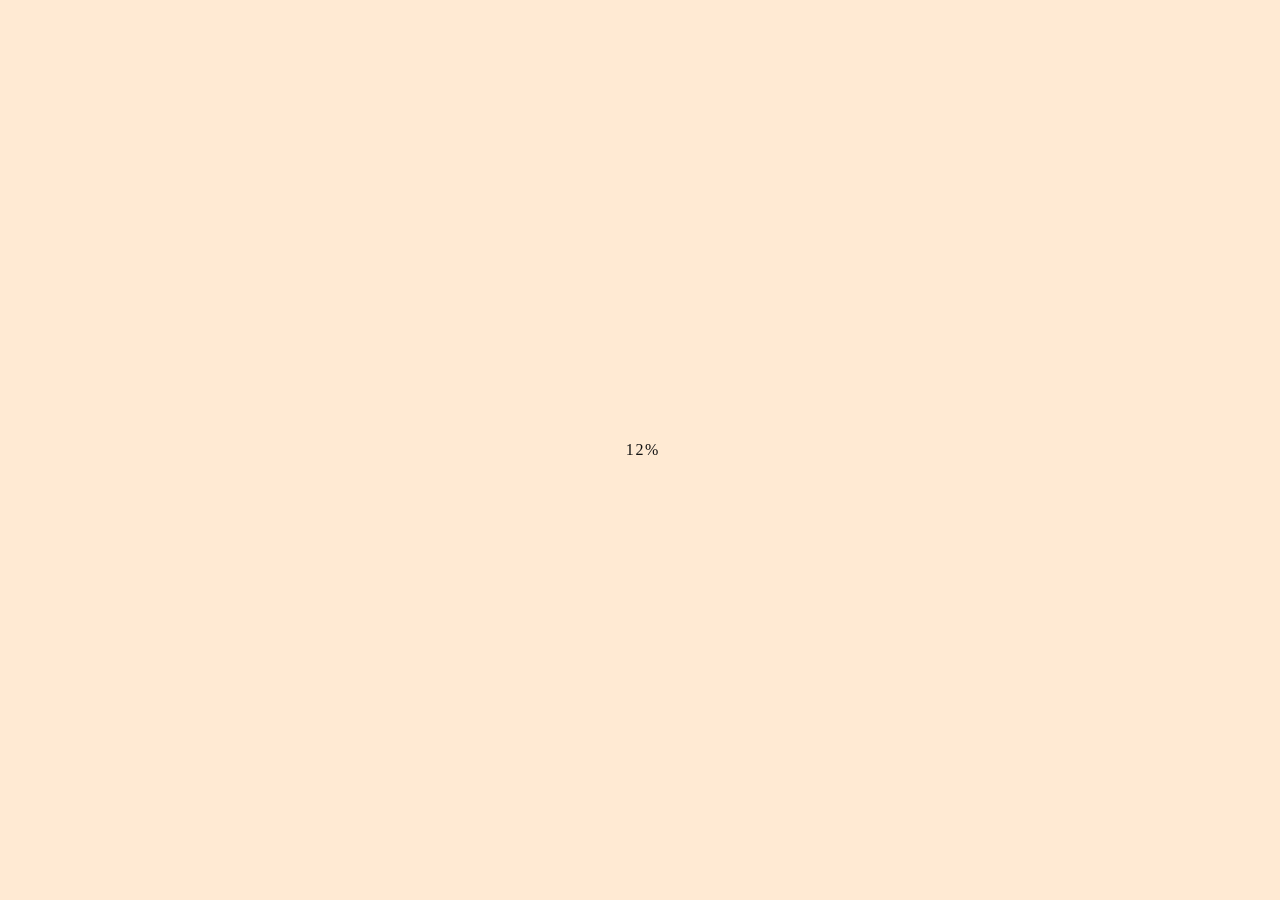
==== commit fdd9509c: "Anchor cursor follower to the viewport corner Without top/left the fixed circle started from its in-" ====
--- a/experience/index.html
+++ b/experience/index.html
@@ -158,9 +158,9 @@
       text-align: right;
     }
   </style>
-  <link id="site-stylesheet" rel="preload" href="/styles.css?v=89" as="style"
+  <link id="site-stylesheet" rel="preload" href="/styles.css?v=90" as="style"
     onload="this.onload=null;this.rel='stylesheet';this.dataset.loaded='true';window.dispatchEvent(new Event('site-styles-ready'))">
-  <noscript><link rel="stylesheet" href="/styles.css?v=89"></noscript>
+  <noscript><link rel="stylesheet" href="/styles.css?v=90"></noscript>
 </head>
 <body class="loading-active">
 
--- a/styles.css
+++ b/styles.css
@@ -1700,7 +1700,11 @@
   height: 12px;
   border-radius: 50%;
   background-color: transparent;
+  /* Anchor to the viewport corner; without top/left the circle starts
+     from its in-flow spot, which moves when the lightbox locks scroll. */
   position: fixed;
+  top: 0;
+  left: 0;
   pointer-events: none;
   z-index: 99999;
   transform: translate3d(0, 0, 0) translate(-50%, -50%);
--- a/styles.css
+++ b/styles.css
@@ -1700,7 +1700,11 @@
   height: 12px;
   border-radius: 50%;
   background-color: transparent;
+  /* Anchor to the viewport corner; without top/left the circle starts
+     from its in-flow spot, which moves when the lightbox locks scroll. */
   position: fixed;
+  top: 0;
+  left: 0;
   pointer-events: none;
   z-index: 99999;
   transform: translate3d(0, 0, 0) translate(-50%, -50%);
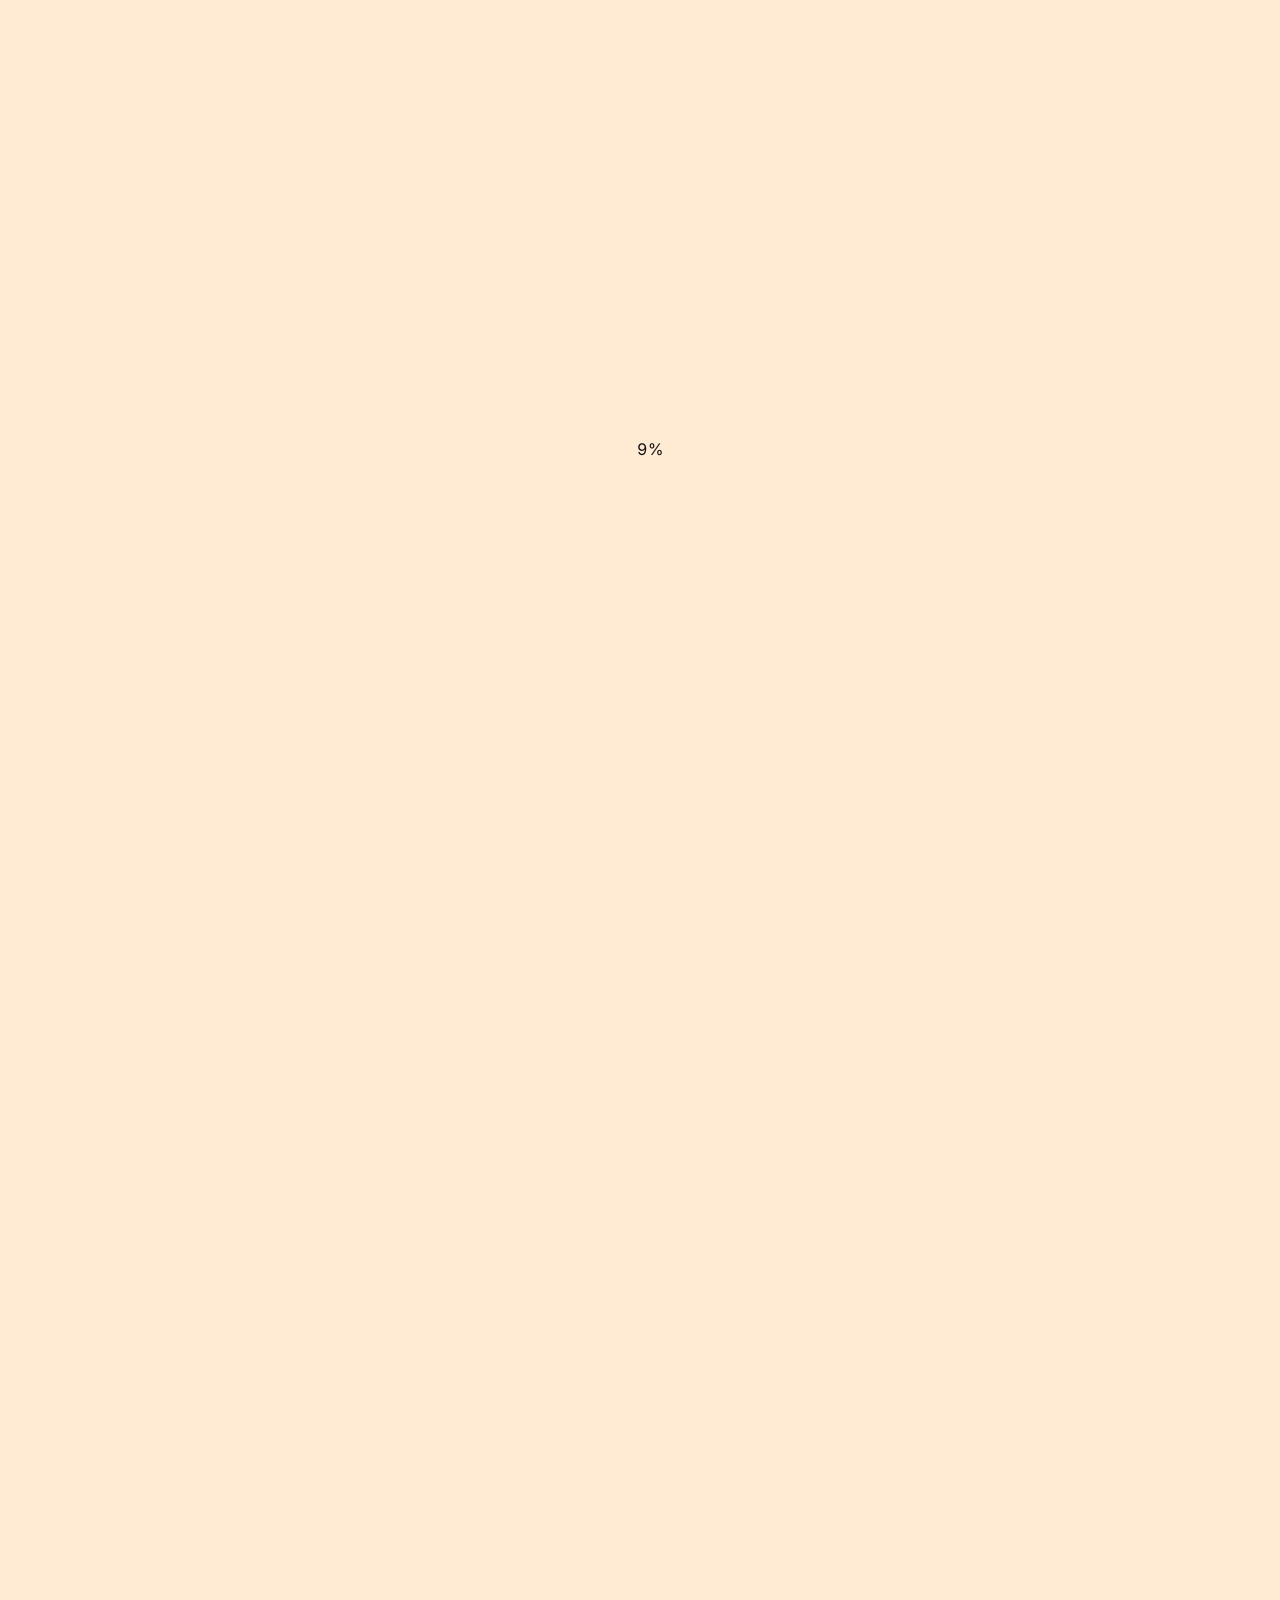
==== commit fdcce976: "Strip comments, simplify code and self-host Inter Remove all comments; merge duplicate CSS rules and" ====
--- a/experience/index.html
+++ b/experience/index.html
@@ -1,14 +1,12 @@
 <!DOCTYPE html>
 <html lang="en" class="loading-active">
 <head>
-  <!-- Redirect sin4ch.github.io to sin4.ch -->
   <script>
     if (window.location.hostname === 'sin4ch.github.io') {
       window.location.replace('https://sin4.ch' + window.location.pathname + window.location.search);
     }
   </script>
 
-  <!-- Google tag (gtag.js) -->
   <script async src="https://www.googletagmanager.com/gtag/js?id=G-5ZPPHJKRHE"></script>
   <script>
     window.dataLayer = window.dataLayer || [];
@@ -24,14 +22,11 @@
   <meta name="apple-mobile-web-app-title" content="Osinachi">
   <meta name="apple-mobile-web-app-status-bar-style" content="black-translucent">
 
-
-  <!-- SEO Meta Tags -->
   <meta name="description" content="Professional experience by Osinachi Okpara across software engineering, developer advocacy, technical writing, and community building.">
   <meta name="author" content="Osinachi Okpara">
   <meta name="keywords" content="Osinachi Okpara, Developer Advocate, Software Engineer, AWS Community Builder, Agentic AI, Cloud Engineering, Open Source, DevOps, Python, FastAPI, MCP, Model Context Protocol, LLM, GenAI, AI Agents, Cloud Infrastructure, Technical Writing, Community Architect, AWS, Terraform, Docker, GitHub Actions, API Development">
   <meta name="robots" content="index, follow">
 
-  <!-- Theme Colors -->
   <meta id="system-theme-color" name="theme-color" content="#ffead3">
   <script>
     (() => {
@@ -39,15 +34,11 @@
       try {
         isDark = localStorage.getItem('theme') === 'dark';
       } catch {}
-      const themeColor = document.getElementById('system-theme-color');
-
       document.documentElement.classList.toggle('dark-mode', isDark);
-      themeColor?.setAttribute('content', isDark ? '#121212' : '#ffead3');
-      document.documentElement.style.colorScheme = isDark ? 'dark' : 'light';
+      document.getElementById('system-theme-color')?.setAttribute('content', isDark ? '#121212' : '#ffead3');
     })();
   </script>
 
-  <!-- Open Graph / Facebook -->
   <meta property="og:type" content="website">
   <meta property="og:title" content="Experience - Osinachi Okpara">
   <meta property="og:description" content="Professional experience by Osinachi Okpara across software engineering, developer advocacy, technical writing, and community building.">
@@ -58,7 +49,6 @@
   <meta property="og:url" content="https://sin4.ch/experience/">
   <meta property="og:site_name" content="Osinachi Okpara">
 
-  <!-- Twitter -->
   <meta name="twitter:card" content="summary_large_image">
   <meta name="twitter:site" content="@sin4ch">
   <meta name="twitter:creator" content="@sin4ch">
@@ -67,10 +57,8 @@
   <meta name="twitter:image" content="https://sin4.ch/social-preview.png?v=2">
   <meta name="twitter:image:alt" content="Experience - Osinachi Okpara social preview">
 
-  <!-- Canonical URL -->
   <link rel="canonical" href="https://sin4.ch/experience/">
 
-  <!-- Structured data -->
   <script type="application/ld+json">
   {
     "@context": "https://schema.org",
@@ -116,7 +104,6 @@
   }
   </script>
 
-  <!-- Favicon -->
   <link id="favicon" rel="icon" type="image/x-icon" href="/favicon.ico">
   <link rel="icon" type="image/png" sizes="32x32" href="/favicon-32x32.png">
   <link rel="icon" type="image/png" sizes="16x16" href="/favicon-16x16.png">
@@ -124,7 +111,19 @@
   <link rel="manifest" href="/site.webmanifest">
 
   <title>Experience - Osinachi Okpara</title>
+  <link rel="preload" href="/fonts/inter.woff2" as="font" type="font/woff2" crossorigin>
   <style>
+    @font-face {
+      font-family: 'InterVariable';
+      font-weight: 300 500;
+      font-display: block;
+      src: url('/fonts/inter.woff2') format('woff2');
+    }
+    @font-face {
+      font-family: 'InterLoader';
+      font-display: block;
+      src: url('[data-uri]') format('woff2');
+    }
     html, body {
       margin: 0;
       min-height: 100%;
@@ -153,18 +152,18 @@
     .loading-percentage {
       display: inline-block;
       width: 5ch;
-      font: 400 14px/1.2 ui-monospace, SFMono-Regular, Menlo, Consolas, monospace;
+      font: 400 1rem/1.2 'InterLoader';
+      font-variant-numeric: tabular-nums;
       letter-spacing: .1em;
       text-align: right;
     }
   </style>
-  <link id="site-stylesheet" rel="preload" href="/styles.css?v=90" as="style"
+  <link id="site-stylesheet" rel="preload" href="/styles.css" as="style"
     onload="this.onload=null;this.rel='stylesheet';this.dataset.loaded='true';window.dispatchEvent(new Event('site-styles-ready'))">
-  <noscript><link rel="stylesheet" href="/styles.css?v=90"></noscript>
+  <noscript><link rel="stylesheet" href="/styles.css"></noscript>
 </head>
-<body class="loading-active">
-
-  <!-- Loading Screen -->
+<body>
+
   <div class="loading-screen" id="loading-screen">
     <div class="loading-content">
       <div class="loading-percentage" id="loading-percentage">0%</div>
@@ -293,7 +292,6 @@
   </script>
   <noscript><style>.loading-screen { display: none; }</style></noscript>
 
-  <!-- Lightbox -->
   <div class="lightbox" id="lightbox" role="dialog" aria-modal="true" aria-label="Gallery image viewer" aria-hidden="true">
     <div class="lightbox-story-bar" aria-hidden="true">
       <div class="lightbox-story-progress" id="lightbox-story-progress"></div>
@@ -328,15 +326,12 @@
     <div class="lightbox-thumbs" id="lightbox-thumbs"></div>
   </div>
 
-  <!-- Cursor Follower -->
   <div class="cursor-follower" id="cursorFollower"></div>
 
-  <!-- Photo Carousel -->
   <div class="photo-carousel-wrapper" id="carousel-wrapper">
     <div class="photo-carousel" id="photo-carousel"></div>
   </div>
 
-  <!-- Main Content -->
   <div id="top-fade" aria-hidden="true"></div>
   <div id="bottom-fade" aria-hidden="true"></div>
   <div class="main-wrapper" id="main-wrapper">
@@ -368,34 +363,16 @@
           <a class="nav-item" data-target="gallery" href="/gallery/">Gallery</a>
           <a class="nav-item active" data-target="experience" href="/experience/" aria-current="page">Experience</a>
           <button class="theme-toggle" id="themeToggle" aria-label="Toggle dark mode"></button>
-          <div class="mobile-menu-contact" aria-label="Contact links">
-            <a class="contact-icon" href="mailto:okparaosi17@gmail.com" aria-label="Email"><span class="contact-tooltip" aria-hidden="true">Email</span>
-              <svg class="filled-icon" viewBox="1 3 22 18" aria-hidden="true"><path fill-rule="evenodd" clip-rule="evenodd" d="M23 6V18C23 19.6523 21.6523 21 20 21H4C2.34772 21 1 19.6523 1 18V6C1 4.34315 2.34315 3 4 3H20C21.6569 3 23 4.34315 23 6ZM3.10658 5.55395C3.27196 5.22692 3.61204 5 4 5H20C20.388 5 20.728 5.22692 20.8934 5.55395L12 11.7793L3.10658 5.55395ZM3 7.92066L10.8531 13.4178C11.5417 13.8999 12.4583 13.8999 13.1469 13.4178L21 7.92066V18C21 18.5477 20.5477 19 20 19H4C3.45228 19 3 18.5477 3 18V7.92066Z"></path></svg>
-            </a>
-            <a class="contact-icon" href="https://linkedin.com/in/osinachiokpara" target="_blank" rel="noopener" aria-label="LinkedIn"><span class="contact-tooltip" aria-hidden="true">LinkedIn</span>
-              <svg class="filled-icon" viewBox="5.1 4.2 15.1 14.7" aria-hidden="true"><path d="M5.3 8.9h3.1v10H5.3v-10Zm1.6-4.7a1.8 1.8 0 1 1 0 3.6 1.8 1.8 0 0 1 0-3.6Zm3.4 4.7h3v1.4h.1c.4-.8 1.5-1.7 3-1.7 3.2 0 3.8 2.1 3.8 4.9v5.4h-3.1v-4.8c0-1.2 0-2.7-1.6-2.7s-1.9 1.3-1.9 2.6v4.9h-3.1v-10Z"></path></svg>
-            </a>
-            <a class="contact-icon" href="https://github.com/sin4ch" target="_blank" rel="noopener" aria-label="GitHub"><span class="contact-tooltip" aria-hidden="true">GitHub</span>
-              <svg class="filled-icon" viewBox="0.5 0.5 23 22.4" aria-hidden="true"><path d="M12 .5C5.65.5.5 5.65.5 12c0 5.1 3.29 9.39 7.86 10.91.58.1.79-.25.79-.55v-2.16c-3.2.7-3.87-1.37-3.87-1.37-.52-1.33-1.28-1.69-1.28-1.69-1.05-.72.08-.7.08-.7 1.16.08 1.77 1.19 1.77 1.19 1.03 1.76 2.7 1.25 3.36.96.1-.75.4-1.25.73-1.54-2.55-.29-5.24-1.28-5.24-5.68 0-1.25.45-2.28 1.19-3.08-.12-.29-.52-1.46.11-3.04 0 0 .97-.31 3.17 1.18A10.99 10.99 0 0 1 12 6.04c.98 0 1.96.13 2.88.39 2.2-1.49 3.17-1.18 3.17-1.18.63 1.58.23 2.75.11 3.04.74.8 1.19 1.83 1.19 3.08 0 4.42-2.69 5.39-5.25 5.67.41.36.78 1.06.78 2.14v3.18c0 .3.21.66.79.55A11.51 11.51 0 0 0 23.5 12C23.5 5.65 18.35.5 12 .5Z"></path></svg>
-            </a>
-            <a class="contact-icon" href="https://x.com/sin4ch" target="_blank" rel="noopener" aria-label="X"><span class="contact-tooltip" aria-hidden="true">X</span>
-              <svg class="filled-icon" viewBox="2.7 3 19 18" aria-hidden="true"><path d="M13.9 10.6 20.9 3h-1.7l-6 6.5L8.3 3H2.7l7.4 9.8L2.7 21h1.7l6.5-7.1 5.2 7.1h5.6l-7.8-10.4Zm-2.3 2.5-.8-1L4.9 4.2h2.6l4.8 6.4.8 1 6.3 8.3h-2.6l-5.2-6.8Z"></path></svg>
-            </a>
-            <a class="contact-icon" href="https://drive.google.com/file/d/1L5ceYqwEsZa2TuNwEsT65-IAWpmQLh8Y/view" target="_blank" rel="noopener" aria-label="Resume"><span class="contact-tooltip" aria-hidden="true">Resume</span>
-              <svg viewBox="4 2 16 20" aria-hidden="true"><path d="M8 13H14M8 17H16M13 3H5V21H19V9M13 3H14L19 8V9M13 3V7C13 8 14 9 15 9H19" stroke-linecap="round" stroke-linejoin="round"/></svg>
-            </a>
-          </div>
+          <div class="mobile-menu-contact" aria-label="Contact links"></div>
         </div>
       </nav>
       <main class="content">
-        <!-- Home -->
-        <section id="home">
+        <section id="home" data-title="Osinachi Okpara - AI Developer Advocate and Software Engineer">
           <div class="section-description home-intro" id="home-intro"><span class="home-name">Osinachi Okpara.</span> <span class="home-roles">Software Engineer. Developer Advocate. <a href="https://builder.aws.com/community/community-builders" target="_blank" rel="noopener">2x AWS Community Builder</a>.</span></div>
           <button class="home-work-link" type="button">See my work <span aria-hidden="true">→</span></button>
         </section>
 
-        <!-- Projects -->
-        <section id="projects">
+        <section id="projects" data-title="Projects - Osinachi Okpara">
           <div class="section-filter project-sort" data-sort-section="projects" aria-label="Sort projects">
             <span class="section-filter-label" aria-hidden="true">Filter by</span>
             <button class="section-filter-button active" type="button" data-sort-value="date" aria-pressed="true">DATE</button>
@@ -510,15 +487,14 @@
           </div>
         </section>
 
-        <!-- Open Source -->
-        <section id="opensource">
+        <section id="opensource" data-title="Open Source - Osinachi Okpara">
           <div class="items">
             <div class="item">
               <div class="item-meta">2026</div>
               <div class="item-content">
                 <a class="opensource-card-link" href="https://github.com/anomalyco/opencode/issues/6712" target="_blank" rel="noopener">
                   <div class="experience-logo-link">
-                    <img class="experience-logo" src="/assets/org-icons/anomalyco.webp?v=2" alt="Anomaly Co" width="48" height="48" decoding="async">
+                    <img class="experience-logo" src="/assets/org-icons/anomalyco.webp" alt="Anomaly Co" width="48" height="48" decoding="async">
                   </div>
                   <div class="experience-details">
                     <div class="item-title">Improve MCP documentation clarity about config file location</div>
@@ -546,7 +522,7 @@
               <div class="item-content">
                 <a class="opensource-card-link" href="https://github.com/anomalyco/opencode/pull/2707" target="_blank" rel="noopener">
                   <div class="experience-logo-link">
-                    <img class="experience-logo" src="/assets/org-icons/anomalyco.webp?v=2" alt="Anomaly Co" width="48" height="48" decoding="async">
+                    <img class="experience-logo" src="/assets/org-icons/anomalyco.webp" alt="Anomaly Co" width="48" height="48" decoding="async">
                   </div>
                   <div class="experience-details">
                     <div class="item-title">Enhance theme documentation with links to original sources</div>
@@ -560,7 +536,7 @@
               <div class="item-content">
                 <a class="opensource-card-link" href="https://github.com/anomalyco/opencode/issues/2625" target="_blank" rel="noopener">
                   <div class="experience-logo-link">
-                    <img class="experience-logo" src="/assets/org-icons/anomalyco.webp?v=2" alt="Anomaly Co" width="48" height="48" decoding="async">
+                    <img class="experience-logo" src="/assets/org-icons/anomalyco.webp" alt="Anomaly Co" width="48" height="48" decoding="async">
                   </div>
                   <div class="experience-details">
                     <div class="item-title">Fix incomplete statement in config documentation</div>
@@ -628,8 +604,7 @@
           </div>
         </section>
 
-        <!-- Writing -->
-        <section id="writing">
+        <section id="writing" data-title="Writing - Osinachi Okpara">
           <div class="section-filter" data-filter-section="writing" aria-label="Filter writing">
             <span class="section-filter-label" aria-hidden="true">Filter by</span>
             <button class="section-filter-button active" type="button" data-filter-value="all" aria-pressed="true">ALL</button>
@@ -754,8 +729,7 @@
           </div>
         </section>
 
-        <!-- Talks -->
-        <section id="talks">
+        <section id="talks" data-title="Speaking and Hosting - Osinachi Okpara">
           <div class="section-filter" data-filter-section="talks" aria-label="Filter speaking and hosting">
             <span class="section-filter-label" aria-hidden="true">Filter by</span>
             <button class="section-filter-button active" type="button" data-filter-value="favourite" aria-pressed="true">FAVOURITES</button>
@@ -1023,13 +997,11 @@
           </div>
         </section>
 
-        <!-- Gallery -->
-        <section id="gallery">
+        <section id="gallery" data-title="Gallery - Osinachi Okpara">
           <div class="bento-grid" id="gallery-grid"></div>
         </section>
 
-        <!-- Experience -->
-        <section id="experience" class="active">
+        <section id="experience" data-title="Experience - Osinachi Okpara" class="active">
           <div class="items">
             <div class="item">
               <div class="item-meta"></div>
@@ -1132,7 +1104,6 @@
       </main>
     </div>
 
-    <!-- Contact Bar -->
     <div class="contact-bar" id="contact-bar">
       <div class="contact-links">
         <a class="contact-icon" href="mailto:okparaosi17@gmail.com" aria-label="Email"><span class="contact-tooltip" aria-hidden="true">Email</span>
@@ -1153,7 +1124,7 @@
       </div>
     </div>
   </div>
-  <script src="/gallery.js?v=13" defer></script>
-  <script src="/main.js?v=24" defer></script>
+  <script src="/gallery.js" defer></script>
+  <script src="/main.js" defer></script>
 </body>
 </html>
--- a/styles.css
+++ b/styles.css
@@ -1,29 +1,3 @@
-/* ============================================
-   CSS TABLE OF CONTENTS
-   ============================================
-   1.  Reset & CSS Custom Properties
-   2.  Base & Typography
-   3.  Layout
-   4.  Navigation
-   5.  Contact Bar
-   6.  Sections & Content Items
-   7.  Home Section
-   8.  Gallery
-   9.  Photo Carousel
-   10. Lightbox / Image Viewer
-   11. Theme Toggle & Dark Mode
-   12. Loading Screen
-   13. Cursor Follower
-   14. Responsive - Tablet (max-width: 1024px)
-   15. Responsive - Mobile (max-width: 768px)
-   16. Responsive - Small Mobile (max-width: 480px)
-   17. Responsive - Touch Devices
-   ============================================ */
-
-
-/* ============================================
-   1. RESET & CSS CUSTOM PROPERTIES
-   ============================================ */
 * {
   margin: 0;
   padding: 0;
@@ -39,8 +13,6 @@
   --bg-light: var(--color-cream);
   --text-dark: var(--color-ink);
   --text-muted: rgba(18, 18, 18, 0.6);
-  --item-secondary: var(--text-muted);
-  --text-muted-70: var(--text-muted);
   --spacing: clamp(16px, 3vw, 40px);
   --line-color: rgba(18, 18, 18, 0.2);
   --font-size-body: 1rem;
@@ -50,32 +22,7 @@
   --font-size-menu: 2rem;
 }
 
-@font-face {
-  font-family: 'InterVariable';
-  font-style: normal;
-  font-weight: 300 500;
-  font-display: swap;
-  src: url('https://rsms.me/inter/font-files/InterVariable.woff2?v=4.1') format('woff2');
-}
-
-@font-face {
-  font-family: 'InterVariable';
-  font-style: italic;
-  font-weight: 300 500;
-  font-display: swap;
-  src: url('https://rsms.me/inter/font-files/InterVariable-Italic.woff2?v=4.1') format('woff2');
-}
-
-
-/* ============================================
-   2. BASE & TYPOGRAPHY
-   ============================================ */
 ::selection {
-  background-color: var(--text-dark);
-  color: var(--bg-light);
-}
-
-::-moz-selection {
   background-color: var(--text-dark);
   color: var(--bg-light);
 }
@@ -88,64 +35,18 @@
   scrollbar-width: thin;
   scrollbar-color: var(--text-dark) transparent;
   background-color: var(--bg-light);
-  background-image: none;
   color-scheme: light;
 }
 
 body {
   min-height: 100%;
   min-height: 100svh;
-  /* Sideways lock lives here (not on html): it hides off-canvas content
-     like the translated phone menu, while leaving position:sticky working.
-     Wide content (e.g. cursor follower) stays clamped in script instead. */
   overflow-x: clip;
   overflow-y: auto;
-  -webkit-overflow-scrolling: touch;
   touch-action: pan-y pinch-zoom;
   scrollbar-width: thin;
   scrollbar-color: var(--text-dark) transparent;
   background-color: var(--bg-light);
-  background-image: none;
-}
-
-html.loading-active,
-body.loading-active {
-  overflow: hidden;
-  height: 100vh;
-  height: 100dvh;
-  overscroll-behavior: none;
-  touch-action: pinch-zoom;
-}
-
-body.lightbox-open {
-  position: fixed;
-  width: 100%;
-  overflow: hidden;
-}
-
-html::-webkit-scrollbar,
-body::-webkit-scrollbar {
-  width: 6px;
-  height: 6px;
-}
-
-html::-webkit-scrollbar-track,
-body::-webkit-scrollbar-track {
-  background: transparent;
-}
-
-html::-webkit-scrollbar-thumb,
-body::-webkit-scrollbar-thumb {
-  background-color: var(--text-dark);
-  border-radius: 999px;
-}
-
-html::-webkit-scrollbar-thumb:hover,
-body::-webkit-scrollbar-thumb:hover {
-  background-color: var(--text-dark);
-}
-
-body {
   font-family: var(--font-sans);
   color: var(--text-dark);
   line-height: 1.6;
@@ -154,9 +55,45 @@
   text-rendering: optimizeLegibility;
 }
 
+html.loading-active,
+html.loading-active body {
+  overflow: hidden;
+  height: 100vh;
+  height: 100dvh;
+  overscroll-behavior: none;
+  touch-action: pinch-zoom;
+}
+
+body.lightbox-open {
+  position: fixed;
+  width: 100%;
+  overflow: hidden;
+}
+
+html::-webkit-scrollbar,
+body::-webkit-scrollbar {
+  width: 6px;
+  height: 6px;
+}
+
+html::-webkit-scrollbar-track,
+body::-webkit-scrollbar-track {
+  background: transparent;
+}
+
+html::-webkit-scrollbar-thumb,
+body::-webkit-scrollbar-thumb {
+  background-color: var(--text-dark);
+  border-radius: 999px;
+}
+
 a {
   color: var(--text-dark);
   text-decoration: none;
+}
+
+button {
+  font-family: inherit;
 }
 
 a,
@@ -173,10 +110,6 @@
   outline: none;
 }
 
-
-/* ============================================
-   3. LAYOUT
-   ============================================ */
 .main-wrapper {
   min-height: 100vh;
   min-height: 100svh;
@@ -221,17 +154,11 @@
   touch-action: pan-y pinch-zoom;
 }
 
-/* Mobile-only fade curtains: full definitions live in the mobile media
-   block. Desktop keeps its original opaque bars and mask. */
 #top-fade,
 #bottom-fade {
   display: none;
 }
 
-
-/* ============================================
-   4. NAVIGATION
-   ============================================ */
 .nav-links {
   display: flex;
   flex-direction: column;
@@ -239,7 +166,6 @@
 }
 
 .nav-item {
-  font-family: inherit;
   font-size: var(--font-size-small);
   letter-spacing: 0.1em;
   text-transform: uppercase;
@@ -252,20 +178,9 @@
   padding: 0;
   width: fit-content;
   white-space: nowrap;
-  text-decoration: none;
-}
-
-.sidebar,
-.mobile-top-bar,
-.hamburger {
-  font-family: var(--font-sans);
 }
 
 @media (min-width: 769px) {
-  .sidebar {
-    font-family: var(--font-sans);
-  }
-
   .sidebar .nav-item {
     font-size: var(--font-size-body);
     font-weight: 400;
@@ -279,10 +194,7 @@
   }
 }
 
-.nav-item:hover {
-  color: var(--text-dark);
-}
-
+.nav-item:hover,
 .nav-item.active {
   color: var(--text-dark);
 }
@@ -291,7 +203,6 @@
   display: inline-flex;
   align-items: center;
   justify-content: center;
-  padding: 0;
   margin-bottom: 4px;
 }
 
@@ -299,8 +210,6 @@
   width: 26px;
   height: 26px;
   border-radius: 50%;
-  border: none;
-  outline: none;
 }
 
 .mobile-top-bar {
@@ -337,10 +246,6 @@
   transform: translateY(-4px) rotate(-45deg);
 }
 
-
-/* ============================================
-   5. CONTACT BAR
-   ============================================ */
 .contact-bar {
   position: fixed;
   bottom: 0;
@@ -353,7 +258,6 @@
   padding: 24px var(--spacing) var(--spacing);
   background-color: var(--bg-light);
   z-index: 100;
-  font-family: var(--font-sans);
 }
 
 .profile-photo {
@@ -377,18 +281,6 @@
   gap: 20px;
   flex-wrap: nowrap;
   white-space: nowrap;
-  margin-left: 0;
-}
-
-.contact-bar a {
-  color: var(--text-muted);
-  text-decoration: none;
-  transition: color 0.2s ease;
-}
-
-.contact-bar a:hover {
-  color: var(--text-dark);
-  text-decoration: none;
 }
 
 .contact-icon {
@@ -399,6 +291,11 @@
   width: 18px;
   height: 18px;
   color: var(--text-muted);
+  transition: color 0.2s ease;
+}
+
+.contact-icon:hover {
+  color: var(--text-dark);
 }
 
 .contact-tooltip {
@@ -412,7 +309,6 @@
   border: 1px solid var(--text-muted);
   border-radius: var(--badge-radius);
   color: var(--text-muted);
-  font-family: var(--font-sans);
   font-size: var(--font-size-badge);
   font-weight: 400;
   line-height: 1.2;
@@ -441,7 +337,6 @@
   stroke-linejoin: round;
 }
 
-/* Wide envelope: fills its box edge-to-edge like the other marks fill theirs */
 .contact-icon[aria-label="Email"] svg {
   flex: none;
   width: 16.5px;
@@ -457,9 +352,6 @@
   display: none;
 }
 
-/* ============================================
-   6. SECTIONS & CONTENT ITEMS
-   ============================================ */
 section {
   position: relative;
   display: none;
@@ -486,7 +378,6 @@
 }
 
 .section-description {
-  font-family: var(--font-sans);
   font-size: var(--font-size-body);
   line-height: 1.3;
   color: var(--text-dark);
@@ -494,8 +385,6 @@
 }
 
 .section-filter {
-  /* Sticky at its own natural offset, so the bar never travels: it sits
-     exactly where it loads while content slides beneath it. */
   position: sticky;
   top: var(--spacing);
   z-index: 50;
@@ -503,15 +392,10 @@
   justify-content: flex-end;
   align-items: center;
   flex-wrap: wrap;
-  gap: 0;
-  margin-bottom: 0;
   padding: 8px 0 16px;
   background-color: var(--bg-light);
-  font-family: var(--font-sans);
-}
-
-/* Mask: paints everything above the bar in page background, so scrolled
-   content never shows past it (desktop only; mobile keeps its top gap). */
+}
+
 .section-filter::before {
   content: "";
   position: absolute;
@@ -523,7 +407,6 @@
 }
 
 .section-filter-label {
-  font-family: var(--font-sans);
   font-size: var(--font-size-badge);
   letter-spacing: 0.1em;
   text-transform: uppercase;
@@ -540,7 +423,6 @@
   background: transparent;
   color: var(--text-muted);
   cursor: pointer;
-  font-family: inherit;
   font-size: var(--font-size-badge);
   letter-spacing: 0.1em;
   line-height: 1.2;
@@ -553,8 +435,6 @@
   border-left: none;
 }
 
-/* Row boxes built by packFilterRows(): each hugs exactly one row of buttons,
-   so wrapped rows never stretch a box full-width. */
 .section-filter-row {
   position: relative;
   display: flex;
@@ -588,7 +468,6 @@
   color: var(--bg-light) !important;
 }
 
-/* Keep the selected fill from covering the button's translucent border. */
 .section-filter-button.active {
   background-clip: padding-box;
 }
@@ -596,7 +475,6 @@
 .items {
   display: flex;
   flex-direction: column;
-  gap: 0;
 }
 
 .item {
@@ -616,7 +494,6 @@
 }
 
 .item-meta {
-  font-family: var(--font-sans);
   font-size: var(--font-size-small);
   letter-spacing: 0.1em;
   color: var(--text-muted);
@@ -626,7 +503,6 @@
 }
 
 .item-meta:empty {
-  display: block;
   border-top: none;
 }
 
@@ -651,7 +527,6 @@
 .items > .item:has(.item-meta:empty):first-child .item-content,
 .items > .item:has(.item-meta:empty).filter-first-visible .item-content {
   border-top: none;
-  padding-top: 12px;
 }
 
 #experience .items > .item:first-child .item-content {
@@ -664,11 +539,10 @@
 }
 
 .item-tags {
-  font-family: var(--font-sans);
   font-size: var(--font-size-body);
   letter-spacing: 0.1em;
   text-transform: uppercase;
-  color: var(--text-muted-70);
+  color: var(--text-muted);
 }
 
 .item-title {
@@ -680,41 +554,21 @@
 .item-subtitle {
   font-size: var(--font-size-body);
   line-height: 1.35;
-  color: var(--item-secondary);
+  color: var(--text-muted);
 }
 
 .item-content a {
   color: inherit;
-  text-decoration: none;
 }
 
 .date-text {
-  font-family: var(--font-sans);
   display: inline-flex;
   align-items: center;
   gap: 8px;
 }
 
-.article-badge {
-  font-family: var(--font-sans);
-  background: var(--bg-light);
-  color: var(--text-muted);
-  border: 1px solid var(--text-muted);
-  padding: var(--badge-padding);
-  border-radius: var(--badge-radius);
-  font-size: var(--font-size-badge);
-  letter-spacing: 0.1em;
-  line-height: 1.2;
-}
-
 .meta-link {
   color: inherit;
-}
-
-#experience .item-subtitle,
-#experience .experience-duration,
-#opensource .item-subtitle {
-  font-family: var(--font-sans);
 }
 
 #experience .item-content,
@@ -743,9 +597,7 @@
   corner-shape: squircle;
   background-color: var(--line-color);
   color: var(--text-muted);
-  font-family: var(--font-sans);
   font-size: var(--font-size-small);
-  text-decoration: none;
 }
 
 .experience-logo-link::before {
@@ -798,10 +650,6 @@
   display: contents;
 }
 
-#opensource .opensource-card-link {
-  -webkit-tap-highlight-color: transparent;
-}
-
 #opensource .opensource-card-link:focus-visible .experience-details {
   outline: 2px solid var(--text-dark);
   outline-offset: 4px;
@@ -812,14 +660,10 @@
   -webkit-tap-highlight-color: transparent;
 }
 
-.source-ref {
-  display: inline;
-}
-
 .item-description {
   font-size: var(--font-size-body);
   line-height: 1.35;
-  color: var(--item-secondary);
+  color: var(--text-muted);
   margin-top: 2px;
 }
 
@@ -838,12 +682,11 @@
 }
 
 .item-stats {
-  font-family: var(--font-sans);
   font-size: var(--font-size-small);
   letter-spacing: 0.1em;
   line-height: 1.2;
   text-transform: uppercase;
-  color: var(--text-muted-70);
+  color: var(--text-muted);
   display: flex;
   gap: 6px;
   flex-wrap: wrap;
@@ -854,9 +697,9 @@
   display: none;
 }
 
+.article-badge,
 .stat-badge,
 .role-badge {
-  font-family: var(--font-sans);
   background: var(--bg-light);
   color: var(--text-muted);
   border: 1px solid var(--text-muted);
@@ -864,6 +707,14 @@
   border-radius: var(--badge-radius);
   font-size: var(--font-size-badge);
   letter-spacing: 0.1em;
+}
+
+.article-badge {
+  line-height: 1.2;
+}
+
+.stat-badge,
+.role-badge {
   display: inline-flex;
   align-items: center;
   gap: 3px;
@@ -872,19 +723,6 @@
 .stat-badge svg {
   width: 10px;
   height: 10px;
-}
-
-#talks .item-meta {
-  font-family: var(--font-sans);
-}
-
-#talks .item-tags,
-#talks .role-badge {
-  font-family: var(--font-sans);
-}
-
-#talks .item-subtitle {
-  font-family: var(--font-sans);
 }
 
 #talks .item-tags {
@@ -893,40 +731,31 @@
   line-height: 1.2;
 }
 
-
-
-/* ============================================
-   7. HOME SECTION
-   ============================================ */
 .home-intro {
-  --home-name-size: var(--font-size-large);
-  --home-role-size: var(--font-size-large);
-  font-size: var(--home-name-size);
+  font-size: var(--font-size-large);
   font-weight: 500;
   line-height: 1.35;
   display: flex;
   flex-direction: column;
   gap: 8px;
-  margin-top: 0;
   max-width: min(760px, 100%);
 }
 
 .home-intro a {
   color: inherit;
-  text-decoration: none;
 }
 
 .home-name {
   color: var(--text-dark);
-  font-size: var(--home-name-size);
+  font-size: var(--font-size-large);
   line-height: 1.35;
   font-weight: inherit;
   margin: 0;
 }
 
 .home-roles {
-  color: var(--item-secondary);
-  font-size: var(--home-role-size);
+  color: var(--text-muted);
+  font-size: var(--font-size-large);
   font-weight: 400;
   line-height: 1.35;
 }
@@ -939,12 +768,10 @@
   border-radius: 0;
   background: transparent;
   color: var(--text-dark);
-  font-family: var(--font-sans);
   font-size: var(--font-size-body);
   line-height: 1.1;
   cursor: pointer;
   padding: 0;
-  text-decoration: none;
 }
 
 .home-work-link span {
@@ -958,16 +785,8 @@
   transform: translateX(3px);
 }
 
-/* ============================================
-   8. GALLERY
-   ============================================ */
 #gallery {
-  position: relative;
   overflow-x: hidden;
-}
-
-#gallery .bento-grid {
-  width: 100%;
 }
 
 .bento-grid {
@@ -1050,10 +869,6 @@
   opacity: 1;
 }
 
-
-/* ============================================
-   9. PHOTO CAROUSEL
-   ============================================ */
 .photo-carousel-wrapper {
   position: fixed;
   left: 0;
@@ -1087,7 +902,6 @@
   overflow-y: hidden;
   overscroll-behavior-x: contain;
   scrollbar-width: none;
-  -ms-overflow-style: none;
   touch-action: pan-x pinch-zoom;
   user-select: none;
 }
@@ -1112,10 +926,6 @@
   background: var(--line-color);
 }
 
-
-/* ============================================
-   10. LIGHTBOX / IMAGE VIEWER
-   ============================================ */
 .lightbox {
   position: fixed;
   top: 0;
@@ -1124,6 +934,7 @@
   height: 100%;
   --lightbox-control-gap: 68px;
   --lightbox-strip-size: 56px;
+  --lightbox-image-max: calc(100vh - (var(--spacing) * 2) - (var(--lightbox-control-gap) * 2) - 38px - var(--lightbox-strip-size));
   padding:
     calc(var(--spacing) + var(--lightbox-control-gap) + 38px)
     var(--spacing)
@@ -1165,10 +976,6 @@
   transform-origin: left center;
 }
 
-.lightbox.active .lightbox-story-progress.is-running {
-  animation: story-progress 5s linear forwards;
-}
-
 @keyframes story-progress {
   from { transform: scaleX(0); }
   to { transform: scaleX(1); }
@@ -1183,7 +990,6 @@
   border: 0;
   background: transparent;
   cursor: pointer;
-  -webkit-tap-highlight-color: transparent;
 }
 
 .gallery-item:focus-visible {
@@ -1221,7 +1027,6 @@
   align-items: center;
   gap: 8px;
   color: var(--color-cream);
-  font-family: var(--font-sans);
   font-size: var(--font-size-small);
   line-height: 1.2;
   text-transform: none;
@@ -1313,7 +1118,7 @@
 .lightbox-content {
   position: relative;
   max-width: calc(100vw - (var(--spacing) * 2));
-  max-height: calc(100vh - (var(--spacing) * 2) - (var(--lightbox-control-gap) * 2) - 38px - var(--lightbox-strip-size));
+  max-height: var(--lightbox-image-max);
   display: flex;
   align-items: center;
   justify-content: center;
@@ -1321,7 +1126,7 @@
 
 .lightbox-content img {
   max-width: 100%;
-  max-height: calc(100vh - (var(--spacing) * 2) - (var(--lightbox-control-gap) * 2) - 38px - var(--lightbox-strip-size));
+  max-height: var(--lightbox-image-max);
   object-fit: contain;
 }
 
@@ -1367,22 +1172,14 @@
   align-items: center;
   justify-content: center;
   cursor: pointer;
-  transition: color 0.16s ease, border-color 0.16s ease, transform 0.16s ease, opacity 0.3s ease, visibility 0s;
-  font-family: var(--font-sans);
-}
-
-.lightbox-close:hover {
-  border-color: var(--color-cream);
-}
-
-/* Pausing fades everything but the photo; playing brings it back. */
+  transition: color 0.16s ease, opacity 0.3s ease, visibility 0s;
+}
+
 .lightbox-story-bar,
 .lightbox-thumbs {
   transition: opacity 0.3s ease, visibility 0s;
 }
 
-/* Visibility flips only after the fade-out, but at once on fade-in, so
-   the controls are focusable the moment they come back. */
 .lightbox.is-chrome-hidden .lightbox-story-bar,
 .lightbox.is-chrome-hidden .lightbox-close,
 .lightbox.is-chrome-hidden .lightbox-thumbs,
@@ -1455,7 +1252,6 @@
   padding: 6px 12px;
   background: rgba(0, 0, 0, 0.55);
   color: var(--color-cream);
-  font-family: var(--font-sans);
   font-size: var(--font-size-small);
   line-height: 1.2;
 }
@@ -1496,8 +1292,6 @@
   display: flex;
   gap: 6px;
   height: var(--lightbox-strip-size);
-  /* Half the strip on each side, so the first and last thumbnails can
-     also sit in the middle. */
   padding: 2px 50%;
   overflow-x: auto;
   overflow-y: hidden;
@@ -1512,8 +1306,6 @@
 }
 
 .lightbox-thumb {
-  /* Same height for all; the width follows the photo's shape (set from
-     gallery.js), so landscape and portrait read at a glance. */
   position: relative;
   flex: 0 0 auto;
   width: auto;
@@ -1527,7 +1319,6 @@
   opacity: 0.4;
   cursor: pointer;
   transition: opacity 0.2s ease;
-  -webkit-tap-highlight-color: transparent;
 }
 
 .lightbox-thumb img {
@@ -1540,8 +1331,6 @@
   opacity: 1;
 }
 
-/* Border drawn as its own layer above the photo, so a composited image
-   can't paint over it. */
 .lightbox-thumb.is-active::after {
   content: '';
   position: absolute;
@@ -1561,10 +1350,6 @@
   }
 }
 
-
-/* ============================================
-   11. THEME TOGGLE & DARK MODE
-   ============================================ */
 .theme-toggle {
   width: 12px;
   height: 12px;
@@ -1581,29 +1366,12 @@
   --bg-light: var(--color-ink);
   --text-dark: var(--color-cream);
   --text-muted: rgba(255, 234, 211, 0.6);
-  --item-secondary: var(--text-muted);
-  --text-muted-70: var(--text-muted);
   --line-color: rgba(255, 234, 211, 0.2);
   color-scheme: dark;
 }
 
-
-/* ============================================
-   12. LOADING SCREEN
-   ============================================ */
 .loading-screen {
-  position: fixed;
-  top: 0;
-  left: 0;
-  width: 100%;
-  height: 100%;
-  background-color: var(--bg-light);
-  z-index: 100000;
-  display: flex;
-  align-items: center;
-  justify-content: center;
   transition: transform 0.8s cubic-bezier(0.65, 0, 0.35, 1);
-  opacity: 1;
 }
 
 .loading-screen.hidden {
@@ -1612,23 +1380,6 @@
   visibility: hidden;
 }
 
-.loading-content {
-  text-align: center;
-  color: var(--text-dark);
-  font-family: var(--font-sans);
-}
-
-.loading-percentage {
-  font-family: var(--font-sans);
-  font-size: var(--font-size-body);
-  font-weight: 400;
-  letter-spacing: 0.1em;
-  display: inline-block;
-  width: 5ch;
-  text-align: right;
-}
-
-
 @media (prefers-reduced-motion: reduce) {
   .cursor-follower {
     display: none !important;
@@ -1677,7 +1428,6 @@
     scroll-behavior: auto;
   }
 
-  .gallery-skeleton,
   .progressive-image-preview,
   .lightbox-preview,
   .lightbox-hint-arrow,
@@ -1691,17 +1441,11 @@
   }
 }
 
-
-/* ============================================
-   13. CURSOR FOLLOWER
-   ============================================ */
 .cursor-follower {
   width: 12px;
   height: 12px;
   border-radius: 50%;
   background-color: transparent;
-  /* Anchor to the viewport corner; without top/left the circle starts
-     from its in-flow spot, which moves when the lightbox locks scroll. */
   position: fixed;
   top: 0;
   left: 0;
@@ -1732,10 +1476,6 @@
   }
 }
 
-
-/* ============================================
-   14. RESPONSIVE - TABLET (max-width: 1024px)
-   ============================================ */
 @media (max-width: 1024px) {
   .layout {
     grid-template-columns: 1fr 2fr;
@@ -1762,7 +1502,6 @@
 
   .item-content {
     grid-column: 1;
-    padding-top: 12px;
   }
 
   .item-meta {
@@ -1774,13 +1513,8 @@
     display: none;
   }
 
-
-}
-
-
-/* ============================================
-   15. RESPONSIVE - MOBILE (max-width: 768px)
-   ============================================ */
+}
+
 @media (max-width: 768px) {
   :root {
     --mobile-route-top-offset: 168px;
@@ -1791,116 +1525,79 @@
     overflow: auto;
     height: auto;
     overscroll-behavior: auto;
-    touch-action: pan-y pinch-zoom;
-    scrollbar-width: thin;
   }
 
   html.home-active,
-  body.home-active {
+  html.home-active body {
     height: 100vh;
     height: 100svh;
   }
 
-  /* pengzhe.ng-style fade curtains, mobile only: content dissolves into
-     the top header, and the bottom edge keeps hinting that content is
-     still behind it. The curtains sit above page content but below both
-     filter bars (z-index 50), so they can never cover the filters. */
   #top-fade,
   #bottom-fade {
     display: block;
-  }
-
-  /* No curtains on Home. While the hamburger menu is open they stay in
-     place underneath it: the menu surface is opaque, full-screen, and
-     z-index 10010 — far above the curtains' z-index 40 — so the curtains
-     can never paint on top of the menu. */
-  body.home-active #top-fade,
-  body.home-active #bottom-fade {
-    display: none;
-  }
-
-  /* Curtain shapes: the top solid band stops --top-fade-tuck above the
-     bottom of the bars it sits behind (the 60px top bar, or top bar +
-     pinned filter, set from main.js), then fades over --top-fade-len. The
-     bottom is solid only under the home indicator, then fades over
-     --bottom-fade-len. Both fades use smoothstep (3t^2 - 2t^3), flat at
-     both ends so neither edge shows a line. */
-  #top-fade {
-    --top-fade-tuck: 20px;
-    --top-fade-len: 72px;
-    --top-fade-solid: calc(60px + env(safe-area-inset-top, 0px) - var(--top-fade-tuck));
     position: fixed;
-    top: 0;
     left: 0;
     right: 0;
-    height: calc(var(--top-fade-solid) + var(--top-fade-len));
+    height: calc(var(--fade-solid) + var(--fade-len));
     z-index: 40;
     pointer-events: none;
-    background: linear-gradient(to bottom,
+    background: linear-gradient(var(--fade-dir),
       var(--bg-light) 0,
-      var(--bg-light) var(--top-fade-solid),
-      color-mix(in srgb, var(--bg-light) 98%, transparent) calc(var(--top-fade-solid) + var(--top-fade-len) * 0.0833),
-      color-mix(in srgb, var(--bg-light) 92.6%, transparent) calc(var(--top-fade-solid) + var(--top-fade-len) * 0.1667),
-      color-mix(in srgb, var(--bg-light) 84.4%, transparent) calc(var(--top-fade-solid) + var(--top-fade-len) * 0.25),
-      color-mix(in srgb, var(--bg-light) 74.1%, transparent) calc(var(--top-fade-solid) + var(--top-fade-len) * 0.3333),
-      color-mix(in srgb, var(--bg-light) 62.4%, transparent) calc(var(--top-fade-solid) + var(--top-fade-len) * 0.4167),
-      color-mix(in srgb, var(--bg-light) 50%, transparent) calc(var(--top-fade-solid) + var(--top-fade-len) * 0.5),
-      color-mix(in srgb, var(--bg-light) 37.6%, transparent) calc(var(--top-fade-solid) + var(--top-fade-len) * 0.5833),
-      color-mix(in srgb, var(--bg-light) 25.9%, transparent) calc(var(--top-fade-solid) + var(--top-fade-len) * 0.6667),
-      color-mix(in srgb, var(--bg-light) 15.6%, transparent) calc(var(--top-fade-solid) + var(--top-fade-len) * 0.75),
-      color-mix(in srgb, var(--bg-light) 7.4%, transparent) calc(var(--top-fade-solid) + var(--top-fade-len) * 0.8333),
-      color-mix(in srgb, var(--bg-light) 2%, transparent) calc(var(--top-fade-solid) + var(--top-fade-len) * 0.9167),
-      transparent calc(var(--top-fade-solid) + var(--top-fade-len)),
+      var(--bg-light) var(--fade-solid),
+      color-mix(in srgb, var(--bg-light) 98%, transparent) calc(var(--fade-solid) + var(--fade-len) * 0.0833),
+      color-mix(in srgb, var(--bg-light) 92.6%, transparent) calc(var(--fade-solid) + var(--fade-len) * 0.1667),
+      color-mix(in srgb, var(--bg-light) 84.4%, transparent) calc(var(--fade-solid) + var(--fade-len) * 0.25),
+      color-mix(in srgb, var(--bg-light) 74.1%, transparent) calc(var(--fade-solid) + var(--fade-len) * 0.3333),
+      color-mix(in srgb, var(--bg-light) 62.4%, transparent) calc(var(--fade-solid) + var(--fade-len) * 0.4167),
+      color-mix(in srgb, var(--bg-light) 50%, transparent) calc(var(--fade-solid) + var(--fade-len) * 0.5),
+      color-mix(in srgb, var(--bg-light) 37.6%, transparent) calc(var(--fade-solid) + var(--fade-len) * 0.5833),
+      color-mix(in srgb, var(--bg-light) 25.9%, transparent) calc(var(--fade-solid) + var(--fade-len) * 0.6667),
+      color-mix(in srgb, var(--bg-light) 15.6%, transparent) calc(var(--fade-solid) + var(--fade-len) * 0.75),
+      color-mix(in srgb, var(--bg-light) 7.4%, transparent) calc(var(--fade-solid) + var(--fade-len) * 0.8333),
+      color-mix(in srgb, var(--bg-light) 2%, transparent) calc(var(--fade-solid) + var(--fade-len) * 0.9167),
+      transparent calc(var(--fade-solid) + var(--fade-len)),
       transparent 100%);
   }
 
+  #top-fade {
+    --fade-dir: to bottom;
+    --fade-tuck: 20px;
+    --fade-len: 72px;
+    --fade-solid: calc(60px + env(safe-area-inset-top, 0px) - var(--fade-tuck));
+    top: 0;
+  }
+
   #bottom-fade {
-    --bottom-fade-solid: env(safe-area-inset-bottom, 0px);
-    --bottom-fade-len: 64px;
-    position: fixed;
+    --fade-dir: to top;
+    --fade-solid: env(safe-area-inset-bottom, 0px);
+    --fade-len: 64px;
     bottom: 0;
-    left: 0;
-    right: 0;
-    height: calc(var(--bottom-fade-solid) + var(--bottom-fade-len));
-    z-index: 40;
-    pointer-events: none;
-    background: linear-gradient(to top,
-      var(--bg-light) 0,
-      var(--bg-light) var(--bottom-fade-solid),
-      color-mix(in srgb, var(--bg-light) 98%, transparent) calc(var(--bottom-fade-solid) + var(--bottom-fade-len) * 0.0833),
-      color-mix(in srgb, var(--bg-light) 92.6%, transparent) calc(var(--bottom-fade-solid) + var(--bottom-fade-len) * 0.1667),
-      color-mix(in srgb, var(--bg-light) 84.4%, transparent) calc(var(--bottom-fade-solid) + var(--bottom-fade-len) * 0.25),
-      color-mix(in srgb, var(--bg-light) 74.1%, transparent) calc(var(--bottom-fade-solid) + var(--bottom-fade-len) * 0.3333),
-      color-mix(in srgb, var(--bg-light) 62.4%, transparent) calc(var(--bottom-fade-solid) + var(--bottom-fade-len) * 0.4167),
-      color-mix(in srgb, var(--bg-light) 50%, transparent) calc(var(--bottom-fade-solid) + var(--bottom-fade-len) * 0.5),
-      color-mix(in srgb, var(--bg-light) 37.6%, transparent) calc(var(--bottom-fade-solid) + var(--bottom-fade-len) * 0.5833),
-      color-mix(in srgb, var(--bg-light) 25.9%, transparent) calc(var(--bottom-fade-solid) + var(--bottom-fade-len) * 0.6667),
-      color-mix(in srgb, var(--bg-light) 15.6%, transparent) calc(var(--bottom-fade-solid) + var(--bottom-fade-len) * 0.75),
-      color-mix(in srgb, var(--bg-light) 7.4%, transparent) calc(var(--bottom-fade-solid) + var(--bottom-fade-len) * 0.8333),
-      color-mix(in srgb, var(--bg-light) 2%, transparent) calc(var(--bottom-fade-solid) + var(--bottom-fade-len) * 0.9167),
-      transparent calc(var(--bottom-fade-solid) + var(--bottom-fade-len)),
-      transparent 100%);
-  }
-
-  /* Photos show the wash far more than text, so Gallery gets short fades. */
+  }
+
+  html.home-active #top-fade,
+  html.home-active #bottom-fade {
+    display: none;
+  }
+
   body:has(#gallery.active) #top-fade {
-    --top-fade-len: 40px;
+    --fade-len: 40px;
   }
 
   body:has(#gallery.active) #bottom-fade {
-    --bottom-fade-len: 32px;
+    --fade-len: 32px;
   }
 
   html.home-active,
-  body.home-active,
+  html.home-active body,
   html.menu-active,
-  body.menu-active {
+  html.menu-active body {
     overflow: hidden;
     overscroll-behavior: none;
     touch-action: pinch-zoom;
   }
 
-  body.menu-active {
+  html.menu-active body {
     position: fixed;
     width: 100%;
   }
@@ -1920,11 +1617,6 @@
     left: 0;
     right: 0;
     z-index: 10020;
-    background-color: transparent;
-    background-image: none;
-    border: 0;
-    box-shadow: none;
-    outline: 0;
   }
 
   .mobile-top-bar-actions {
@@ -1939,7 +1631,6 @@
     overflow: hidden;
     text-overflow: ellipsis;
     white-space: nowrap;
-    font-family: var(--font-sans);
     font-size: var(--font-size-body);
     font-weight: 500;
     color: var(--text-dark);
@@ -1962,12 +1653,9 @@
     margin-top: 0;
   }
 
-  /* JavaScript pins mobile filters below the top bar after they scroll up. */
   .section-filter {
     position: relative;
     top: auto;
-    z-index: 50;
-    margin-bottom: 0;
     padding: 0 0 16px;
     background-color: transparent;
     align-items: flex-start;
@@ -1993,7 +1681,7 @@
     padding-top: calc(var(--mobile-route-top-offset) + env(safe-area-inset-top, 0px));
   }
 
-  body.home-active .layout {
+  html.home-active .layout {
     padding-top: calc(var(--mobile-home-top-offset) + env(safe-area-inset-top, 0px));
   }
 
@@ -2007,8 +1695,6 @@
     width: auto;
     z-index: 10010;
     background-color: var(--bg-light);
-    display: flex;
-    flex-direction: column;
     justify-content: flex-start;
     align-items: flex-start;
     gap: 24px;
@@ -2031,11 +1717,9 @@
   }
 
   .nav-links {
-    flex-direction: column;
     gap: 8px;
     align-items: flex-start;
     width: 100%;
-    font-family: var(--font-sans);
   }
 
   .nav-links.menu-text-repaint {
@@ -2049,7 +1733,6 @@
     letter-spacing: 0;
     line-height: 1.1;
     padding: 2px 0;
-    text-align: left;
     text-transform: none;
     font-weight: 400;
   }
@@ -2073,13 +1756,6 @@
     justify-content: center;
     flex-wrap: wrap;
     gap: 6px;
-    margin-top: 0;
-    font-family: var(--font-sans);
-  }
-
-  .mobile-menu-contact a {
-    color: var(--text-muted);
-    text-decoration: none;
   }
 
   .mobile-menu-contact .contact-icon {
@@ -2088,11 +1764,6 @@
     padding: 8px;
   }
 
-  .mobile-menu-contact a:hover {
-    color: var(--text-dark);
-    text-decoration: none;
-  }
-
   .contact-bar {
     display: none;
   }
@@ -2104,11 +1775,7 @@
   }
 
   .home-intro {
-    --home-name-size: var(--font-size-large);
-    --home-role-size: var(--font-size-large);
     display: block;
-    margin-top: 0;
-    line-height: 1.35 !important;
   }
 
   .home-name {
@@ -2127,7 +1794,6 @@
 
   #experience {
     min-height: auto;
-    padding-bottom: 0;
   }
 
   .lightbox {
@@ -2138,78 +1804,19 @@
       calc(var(--spacing) + var(--lightbox-control-gap) + 38px)
       var(--spacing)
       calc(var(--spacing) + var(--lightbox-control-gap) + var(--lightbox-strip-size) + 10px);
-  }
-
-  .lightbox-story-bar {
-    left: var(--spacing);
-    right: var(--spacing);
+    --lightbox-image-max: calc(100dvh - (var(--spacing) * 2) - (var(--lightbox-control-gap) * 2) - 38px - var(--lightbox-strip-size));
   }
 
   .lightbox-close {
-    position: absolute;
     top: calc(var(--spacing) + env(safe-area-inset-top, 0px) + 10px);
     right: 0;
     width: 44px;
     height: 44px;
     font-size: var(--font-size-body);
-    border: none;
-  }
-
-  .lightbox-content {
-    order: initial;
-    max-width: calc(100vw - (var(--spacing) * 2));
-    max-height: calc(100vh - (var(--spacing) * 2) - (var(--lightbox-control-gap) * 2) - 38px - var(--lightbox-strip-size));
-    max-height: calc(100dvh - (var(--spacing) * 2) - (var(--lightbox-control-gap) * 2) - 38px - var(--lightbox-strip-size));
-  }
-
-  .lightbox-content img {
-    max-height: calc(100vh - (var(--spacing) * 2) - (var(--lightbox-control-gap) * 2) - 38px - var(--lightbox-strip-size));
-    max-height: calc(100dvh - (var(--spacing) * 2) - (var(--lightbox-control-gap) * 2) - 38px - var(--lightbox-strip-size));
-  }
-
-  .contact-bar {
-    width: auto;
-    flex-wrap: wrap;
-    justify-content: center;
-    margin-top: 0;
-  }
-
-  /* Keep the last item clear of the bottom fade curtain (64px fade plus
-     the home-indicator inset). */
+  }
+
   section,
-  section.filter-compact,
-  #experience {
+  section.filter-compact {
     padding-bottom: calc(var(--spacing) + 64px + env(safe-area-inset-bottom, 0px));
   }
 }
-
-
-/* ============================================
-   16. RESPONSIVE - SMALL MOBILE (max-width: 480px)
-   ============================================ */
-@media (max-width: 480px) {
-  #gallery {
-    padding-left: 0;
-    padding-right: 0;
-  }
-
-
-
-  .profile-photo {
-    display: none;
-  }
-
-  .contact-links {
-    margin-left: 0;
-  }
-}
-
-
-/* ============================================
-   17. RESPONSIVE - TOUCH DEVICES
-   ============================================ */
-@media (hover: none) and (pointer: coarse) {
-  section {
-    scrollbar-width: thin;
-  }
-}
--- a/styles.css
+++ b/styles.css
@@ -1,29 +1,3 @@
-/* ============================================
-   CSS TABLE OF CONTENTS
-   ============================================
-   1.  Reset & CSS Custom Properties
-   2.  Base & Typography
-   3.  Layout
-   4.  Navigation
-   5.  Contact Bar
-   6.  Sections & Content Items
-   7.  Home Section
-   8.  Gallery
-   9.  Photo Carousel
-   10. Lightbox / Image Viewer
-   11. Theme Toggle & Dark Mode
-   12. Loading Screen
-   13. Cursor Follower
-   14. Responsive - Tablet (max-width: 1024px)
-   15. Responsive - Mobile (max-width: 768px)
-   16. Responsive - Small Mobile (max-width: 480px)
-   17. Responsive - Touch Devices
-   ============================================ */
-
-
-/* ============================================
-   1. RESET & CSS CUSTOM PROPERTIES
-   ============================================ */
 * {
   margin: 0;
   padding: 0;
@@ -39,8 +13,6 @@
   --bg-light: var(--color-cream);
   --text-dark: var(--color-ink);
   --text-muted: rgba(18, 18, 18, 0.6);
-  --item-secondary: var(--text-muted);
-  --text-muted-70: var(--text-muted);
   --spacing: clamp(16px, 3vw, 40px);
   --line-color: rgba(18, 18, 18, 0.2);
   --font-size-body: 1rem;
@@ -50,32 +22,7 @@
   --font-size-menu: 2rem;
 }
 
-@font-face {
-  font-family: 'InterVariable';
-  font-style: normal;
-  font-weight: 300 500;
-  font-display: swap;
-  src: url('https://rsms.me/inter/font-files/InterVariable.woff2?v=4.1') format('woff2');
-}
-
-@font-face {
-  font-family: 'InterVariable';
-  font-style: italic;
-  font-weight: 300 500;
-  font-display: swap;
-  src: url('https://rsms.me/inter/font-files/InterVariable-Italic.woff2?v=4.1') format('woff2');
-}
-
-
-/* ============================================
-   2. BASE & TYPOGRAPHY
-   ============================================ */
 ::selection {
-  background-color: var(--text-dark);
-  color: var(--bg-light);
-}
-
-::-moz-selection {
   background-color: var(--text-dark);
   color: var(--bg-light);
 }
@@ -88,64 +35,18 @@
   scrollbar-width: thin;
   scrollbar-color: var(--text-dark) transparent;
   background-color: var(--bg-light);
-  background-image: none;
   color-scheme: light;
 }
 
 body {
   min-height: 100%;
   min-height: 100svh;
-  /* Sideways lock lives here (not on html): it hides off-canvas content
-     like the translated phone menu, while leaving position:sticky working.
-     Wide content (e.g. cursor follower) stays clamped in script instead. */
   overflow-x: clip;
   overflow-y: auto;
-  -webkit-overflow-scrolling: touch;
   touch-action: pan-y pinch-zoom;
   scrollbar-width: thin;
   scrollbar-color: var(--text-dark) transparent;
   background-color: var(--bg-light);
-  background-image: none;
-}
-
-html.loading-active,
-body.loading-active {
-  overflow: hidden;
-  height: 100vh;
-  height: 100dvh;
-  overscroll-behavior: none;
-  touch-action: pinch-zoom;
-}
-
-body.lightbox-open {
-  position: fixed;
-  width: 100%;
-  overflow: hidden;
-}
-
-html::-webkit-scrollbar,
-body::-webkit-scrollbar {
-  width: 6px;
-  height: 6px;
-}
-
-html::-webkit-scrollbar-track,
-body::-webkit-scrollbar-track {
-  background: transparent;
-}
-
-html::-webkit-scrollbar-thumb,
-body::-webkit-scrollbar-thumb {
-  background-color: var(--text-dark);
-  border-radius: 999px;
-}
-
-html::-webkit-scrollbar-thumb:hover,
-body::-webkit-scrollbar-thumb:hover {
-  background-color: var(--text-dark);
-}
-
-body {
   font-family: var(--font-sans);
   color: var(--text-dark);
   line-height: 1.6;
@@ -154,9 +55,45 @@
   text-rendering: optimizeLegibility;
 }
 
+html.loading-active,
+html.loading-active body {
+  overflow: hidden;
+  height: 100vh;
+  height: 100dvh;
+  overscroll-behavior: none;
+  touch-action: pinch-zoom;
+}
+
+body.lightbox-open {
+  position: fixed;
+  width: 100%;
+  overflow: hidden;
+}
+
+html::-webkit-scrollbar,
+body::-webkit-scrollbar {
+  width: 6px;
+  height: 6px;
+}
+
+html::-webkit-scrollbar-track,
+body::-webkit-scrollbar-track {
+  background: transparent;
+}
+
+html::-webkit-scrollbar-thumb,
+body::-webkit-scrollbar-thumb {
+  background-color: var(--text-dark);
+  border-radius: 999px;
+}
+
 a {
   color: var(--text-dark);
   text-decoration: none;
+}
+
+button {
+  font-family: inherit;
 }
 
 a,
@@ -173,10 +110,6 @@
   outline: none;
 }
 
-
-/* ============================================
-   3. LAYOUT
-   ============================================ */
 .main-wrapper {
   min-height: 100vh;
   min-height: 100svh;
@@ -221,17 +154,11 @@
   touch-action: pan-y pinch-zoom;
 }
 
-/* Mobile-only fade curtains: full definitions live in the mobile media
-   block. Desktop keeps its original opaque bars and mask. */
 #top-fade,
 #bottom-fade {
   display: none;
 }
 
-
-/* ============================================
-   4. NAVIGATION
-   ============================================ */
 .nav-links {
   display: flex;
   flex-direction: column;
@@ -239,7 +166,6 @@
 }
 
 .nav-item {
-  font-family: inherit;
   font-size: var(--font-size-small);
   letter-spacing: 0.1em;
   text-transform: uppercase;
@@ -252,20 +178,9 @@
   padding: 0;
   width: fit-content;
   white-space: nowrap;
-  text-decoration: none;
-}
-
-.sidebar,
-.mobile-top-bar,
-.hamburger {
-  font-family: var(--font-sans);
 }
 
 @media (min-width: 769px) {
-  .sidebar {
-    font-family: var(--font-sans);
-  }
-
   .sidebar .nav-item {
     font-size: var(--font-size-body);
     font-weight: 400;
@@ -279,10 +194,7 @@
   }
 }
 
-.nav-item:hover {
-  color: var(--text-dark);
-}
-
+.nav-item:hover,
 .nav-item.active {
   color: var(--text-dark);
 }
@@ -291,7 +203,6 @@
   display: inline-flex;
   align-items: center;
   justify-content: center;
-  padding: 0;
   margin-bottom: 4px;
 }
 
@@ -299,8 +210,6 @@
   width: 26px;
   height: 26px;
   border-radius: 50%;
-  border: none;
-  outline: none;
 }
 
 .mobile-top-bar {
@@ -337,10 +246,6 @@
   transform: translateY(-4px) rotate(-45deg);
 }
 
-
-/* ============================================
-   5. CONTACT BAR
-   ============================================ */
 .contact-bar {
   position: fixed;
   bottom: 0;
@@ -353,7 +258,6 @@
   padding: 24px var(--spacing) var(--spacing);
   background-color: var(--bg-light);
   z-index: 100;
-  font-family: var(--font-sans);
 }
 
 .profile-photo {
@@ -377,18 +281,6 @@
   gap: 20px;
   flex-wrap: nowrap;
   white-space: nowrap;
-  margin-left: 0;
-}
-
-.contact-bar a {
-  color: var(--text-muted);
-  text-decoration: none;
-  transition: color 0.2s ease;
-}
-
-.contact-bar a:hover {
-  color: var(--text-dark);
-  text-decoration: none;
 }
 
 .contact-icon {
@@ -399,6 +291,11 @@
   width: 18px;
   height: 18px;
   color: var(--text-muted);
+  transition: color 0.2s ease;
+}
+
+.contact-icon:hover {
+  color: var(--text-dark);
 }
 
 .contact-tooltip {
@@ -412,7 +309,6 @@
   border: 1px solid var(--text-muted);
   border-radius: var(--badge-radius);
   color: var(--text-muted);
-  font-family: var(--font-sans);
   font-size: var(--font-size-badge);
   font-weight: 400;
   line-height: 1.2;
@@ -441,7 +337,6 @@
   stroke-linejoin: round;
 }
 
-/* Wide envelope: fills its box edge-to-edge like the other marks fill theirs */
 .contact-icon[aria-label="Email"] svg {
   flex: none;
   width: 16.5px;
@@ -457,9 +352,6 @@
   display: none;
 }
 
-/* ============================================
-   6. SECTIONS & CONTENT ITEMS
-   ============================================ */
 section {
   position: relative;
   display: none;
@@ -486,7 +378,6 @@
 }
 
 .section-description {
-  font-family: var(--font-sans);
   font-size: var(--font-size-body);
   line-height: 1.3;
   color: var(--text-dark);
@@ -494,8 +385,6 @@
 }
 
 .section-filter {
-  /* Sticky at its own natural offset, so the bar never travels: it sits
-     exactly where it loads while content slides beneath it. */
   position: sticky;
   top: var(--spacing);
   z-index: 50;
@@ -503,15 +392,10 @@
   justify-content: flex-end;
   align-items: center;
   flex-wrap: wrap;
-  gap: 0;
-  margin-bottom: 0;
   padding: 8px 0 16px;
   background-color: var(--bg-light);
-  font-family: var(--font-sans);
-}
-
-/* Mask: paints everything above the bar in page background, so scrolled
-   content never shows past it (desktop only; mobile keeps its top gap). */
+}
+
 .section-filter::before {
   content: "";
   position: absolute;
@@ -523,7 +407,6 @@
 }
 
 .section-filter-label {
-  font-family: var(--font-sans);
   font-size: var(--font-size-badge);
   letter-spacing: 0.1em;
   text-transform: uppercase;
@@ -540,7 +423,6 @@
   background: transparent;
   color: var(--text-muted);
   cursor: pointer;
-  font-family: inherit;
   font-size: var(--font-size-badge);
   letter-spacing: 0.1em;
   line-height: 1.2;
@@ -553,8 +435,6 @@
   border-left: none;
 }
 
-/* Row boxes built by packFilterRows(): each hugs exactly one row of buttons,
-   so wrapped rows never stretch a box full-width. */
 .section-filter-row {
   position: relative;
   display: flex;
@@ -588,7 +468,6 @@
   color: var(--bg-light) !important;
 }
 
-/* Keep the selected fill from covering the button's translucent border. */
 .section-filter-button.active {
   background-clip: padding-box;
 }
@@ -596,7 +475,6 @@
 .items {
   display: flex;
   flex-direction: column;
-  gap: 0;
 }
 
 .item {
@@ -616,7 +494,6 @@
 }
 
 .item-meta {
-  font-family: var(--font-sans);
   font-size: var(--font-size-small);
   letter-spacing: 0.1em;
   color: var(--text-muted);
@@ -626,7 +503,6 @@
 }
 
 .item-meta:empty {
-  display: block;
   border-top: none;
 }
 
@@ -651,7 +527,6 @@
 .items > .item:has(.item-meta:empty):first-child .item-content,
 .items > .item:has(.item-meta:empty).filter-first-visible .item-content {
   border-top: none;
-  padding-top: 12px;
 }
 
 #experience .items > .item:first-child .item-content {
@@ -664,11 +539,10 @@
 }
 
 .item-tags {
-  font-family: var(--font-sans);
   font-size: var(--font-size-body);
   letter-spacing: 0.1em;
   text-transform: uppercase;
-  color: var(--text-muted-70);
+  color: var(--text-muted);
 }
 
 .item-title {
@@ -680,41 +554,21 @@
 .item-subtitle {
   font-size: var(--font-size-body);
   line-height: 1.35;
-  color: var(--item-secondary);
+  color: var(--text-muted);
 }
 
 .item-content a {
   color: inherit;
-  text-decoration: none;
 }
 
 .date-text {
-  font-family: var(--font-sans);
   display: inline-flex;
   align-items: center;
   gap: 8px;
 }
 
-.article-badge {
-  font-family: var(--font-sans);
-  background: var(--bg-light);
-  color: var(--text-muted);
-  border: 1px solid var(--text-muted);
-  padding: var(--badge-padding);
-  border-radius: var(--badge-radius);
-  font-size: var(--font-size-badge);
-  letter-spacing: 0.1em;
-  line-height: 1.2;
-}
-
 .meta-link {
   color: inherit;
-}
-
-#experience .item-subtitle,
-#experience .experience-duration,
-#opensource .item-subtitle {
-  font-family: var(--font-sans);
 }
 
 #experience .item-content,
@@ -743,9 +597,7 @@
   corner-shape: squircle;
   background-color: var(--line-color);
   color: var(--text-muted);
-  font-family: var(--font-sans);
   font-size: var(--font-size-small);
-  text-decoration: none;
 }
 
 .experience-logo-link::before {
@@ -798,10 +650,6 @@
   display: contents;
 }
 
-#opensource .opensource-card-link {
-  -webkit-tap-highlight-color: transparent;
-}
-
 #opensource .opensource-card-link:focus-visible .experience-details {
   outline: 2px solid var(--text-dark);
   outline-offset: 4px;
@@ -812,14 +660,10 @@
   -webkit-tap-highlight-color: transparent;
 }
 
-.source-ref {
-  display: inline;
-}
-
 .item-description {
   font-size: var(--font-size-body);
   line-height: 1.35;
-  color: var(--item-secondary);
+  color: var(--text-muted);
   margin-top: 2px;
 }
 
@@ -838,12 +682,11 @@
 }
 
 .item-stats {
-  font-family: var(--font-sans);
   font-size: var(--font-size-small);
   letter-spacing: 0.1em;
   line-height: 1.2;
   text-transform: uppercase;
-  color: var(--text-muted-70);
+  color: var(--text-muted);
   display: flex;
   gap: 6px;
   flex-wrap: wrap;
@@ -854,9 +697,9 @@
   display: none;
 }
 
+.article-badge,
 .stat-badge,
 .role-badge {
-  font-family: var(--font-sans);
   background: var(--bg-light);
   color: var(--text-muted);
   border: 1px solid var(--text-muted);
@@ -864,6 +707,14 @@
   border-radius: var(--badge-radius);
   font-size: var(--font-size-badge);
   letter-spacing: 0.1em;
+}
+
+.article-badge {
+  line-height: 1.2;
+}
+
+.stat-badge,
+.role-badge {
   display: inline-flex;
   align-items: center;
   gap: 3px;
@@ -872,19 +723,6 @@
 .stat-badge svg {
   width: 10px;
   height: 10px;
-}
-
-#talks .item-meta {
-  font-family: var(--font-sans);
-}
-
-#talks .item-tags,
-#talks .role-badge {
-  font-family: var(--font-sans);
-}
-
-#talks .item-subtitle {
-  font-family: var(--font-sans);
 }
 
 #talks .item-tags {
@@ -893,40 +731,31 @@
   line-height: 1.2;
 }
 
-
-
-/* ============================================
-   7. HOME SECTION
-   ============================================ */
 .home-intro {
-  --home-name-size: var(--font-size-large);
-  --home-role-size: var(--font-size-large);
-  font-size: var(--home-name-size);
+  font-size: var(--font-size-large);
   font-weight: 500;
   line-height: 1.35;
   display: flex;
   flex-direction: column;
   gap: 8px;
-  margin-top: 0;
   max-width: min(760px, 100%);
 }
 
 .home-intro a {
   color: inherit;
-  text-decoration: none;
 }
 
 .home-name {
   color: var(--text-dark);
-  font-size: var(--home-name-size);
+  font-size: var(--font-size-large);
   line-height: 1.35;
   font-weight: inherit;
   margin: 0;
 }
 
 .home-roles {
-  color: var(--item-secondary);
-  font-size: var(--home-role-size);
+  color: var(--text-muted);
+  font-size: var(--font-size-large);
   font-weight: 400;
   line-height: 1.35;
 }
@@ -939,12 +768,10 @@
   border-radius: 0;
   background: transparent;
   color: var(--text-dark);
-  font-family: var(--font-sans);
   font-size: var(--font-size-body);
   line-height: 1.1;
   cursor: pointer;
   padding: 0;
-  text-decoration: none;
 }
 
 .home-work-link span {
@@ -958,16 +785,8 @@
   transform: translateX(3px);
 }
 
-/* ============================================
-   8. GALLERY
-   ============================================ */
 #gallery {
-  position: relative;
   overflow-x: hidden;
-}
-
-#gallery .bento-grid {
-  width: 100%;
 }
 
 .bento-grid {
@@ -1050,10 +869,6 @@
   opacity: 1;
 }
 
-
-/* ============================================
-   9. PHOTO CAROUSEL
-   ============================================ */
 .photo-carousel-wrapper {
   position: fixed;
   left: 0;
@@ -1087,7 +902,6 @@
   overflow-y: hidden;
   overscroll-behavior-x: contain;
   scrollbar-width: none;
-  -ms-overflow-style: none;
   touch-action: pan-x pinch-zoom;
   user-select: none;
 }
@@ -1112,10 +926,6 @@
   background: var(--line-color);
 }
 
-
-/* ============================================
-   10. LIGHTBOX / IMAGE VIEWER
-   ============================================ */
 .lightbox {
   position: fixed;
   top: 0;
@@ -1124,6 +934,7 @@
   height: 100%;
   --lightbox-control-gap: 68px;
   --lightbox-strip-size: 56px;
+  --lightbox-image-max: calc(100vh - (var(--spacing) * 2) - (var(--lightbox-control-gap) * 2) - 38px - var(--lightbox-strip-size));
   padding:
     calc(var(--spacing) + var(--lightbox-control-gap) + 38px)
     var(--spacing)
@@ -1165,10 +976,6 @@
   transform-origin: left center;
 }
 
-.lightbox.active .lightbox-story-progress.is-running {
-  animation: story-progress 5s linear forwards;
-}
-
 @keyframes story-progress {
   from { transform: scaleX(0); }
   to { transform: scaleX(1); }
@@ -1183,7 +990,6 @@
   border: 0;
   background: transparent;
   cursor: pointer;
-  -webkit-tap-highlight-color: transparent;
 }
 
 .gallery-item:focus-visible {
@@ -1221,7 +1027,6 @@
   align-items: center;
   gap: 8px;
   color: var(--color-cream);
-  font-family: var(--font-sans);
   font-size: var(--font-size-small);
   line-height: 1.2;
   text-transform: none;
@@ -1313,7 +1118,7 @@
 .lightbox-content {
   position: relative;
   max-width: calc(100vw - (var(--spacing) * 2));
-  max-height: calc(100vh - (var(--spacing) * 2) - (var(--lightbox-control-gap) * 2) - 38px - var(--lightbox-strip-size));
+  max-height: var(--lightbox-image-max);
   display: flex;
   align-items: center;
   justify-content: center;
@@ -1321,7 +1126,7 @@
 
 .lightbox-content img {
   max-width: 100%;
-  max-height: calc(100vh - (var(--spacing) * 2) - (var(--lightbox-control-gap) * 2) - 38px - var(--lightbox-strip-size));
+  max-height: var(--lightbox-image-max);
   object-fit: contain;
 }
 
@@ -1367,22 +1172,14 @@
   align-items: center;
   justify-content: center;
   cursor: pointer;
-  transition: color 0.16s ease, border-color 0.16s ease, transform 0.16s ease, opacity 0.3s ease, visibility 0s;
-  font-family: var(--font-sans);
-}
-
-.lightbox-close:hover {
-  border-color: var(--color-cream);
-}
-
-/* Pausing fades everything but the photo; playing brings it back. */
+  transition: color 0.16s ease, opacity 0.3s ease, visibility 0s;
+}
+
 .lightbox-story-bar,
 .lightbox-thumbs {
   transition: opacity 0.3s ease, visibility 0s;
 }
 
-/* Visibility flips only after the fade-out, but at once on fade-in, so
-   the controls are focusable the moment they come back. */
 .lightbox.is-chrome-hidden .lightbox-story-bar,
 .lightbox.is-chrome-hidden .lightbox-close,
 .lightbox.is-chrome-hidden .lightbox-thumbs,
@@ -1455,7 +1252,6 @@
   padding: 6px 12px;
   background: rgba(0, 0, 0, 0.55);
   color: var(--color-cream);
-  font-family: var(--font-sans);
   font-size: var(--font-size-small);
   line-height: 1.2;
 }
@@ -1496,8 +1292,6 @@
   display: flex;
   gap: 6px;
   height: var(--lightbox-strip-size);
-  /* Half the strip on each side, so the first and last thumbnails can
-     also sit in the middle. */
   padding: 2px 50%;
   overflow-x: auto;
   overflow-y: hidden;
@@ -1512,8 +1306,6 @@
 }
 
 .lightbox-thumb {
-  /* Same height for all; the width follows the photo's shape (set from
-     gallery.js), so landscape and portrait read at a glance. */
   position: relative;
   flex: 0 0 auto;
   width: auto;
@@ -1527,7 +1319,6 @@
   opacity: 0.4;
   cursor: pointer;
   transition: opacity 0.2s ease;
-  -webkit-tap-highlight-color: transparent;
 }
 
 .lightbox-thumb img {
@@ -1540,8 +1331,6 @@
   opacity: 1;
 }
 
-/* Border drawn as its own layer above the photo, so a composited image
-   can't paint over it. */
 .lightbox-thumb.is-active::after {
   content: '';
   position: absolute;
@@ -1561,10 +1350,6 @@
   }
 }
 
-
-/* ============================================
-   11. THEME TOGGLE & DARK MODE
-   ============================================ */
 .theme-toggle {
   width: 12px;
   height: 12px;
@@ -1581,29 +1366,12 @@
   --bg-light: var(--color-ink);
   --text-dark: var(--color-cream);
   --text-muted: rgba(255, 234, 211, 0.6);
-  --item-secondary: var(--text-muted);
-  --text-muted-70: var(--text-muted);
   --line-color: rgba(255, 234, 211, 0.2);
   color-scheme: dark;
 }
 
-
-/* ============================================
-   12. LOADING SCREEN
-   ============================================ */
 .loading-screen {
-  position: fixed;
-  top: 0;
-  left: 0;
-  width: 100%;
-  height: 100%;
-  background-color: var(--bg-light);
-  z-index: 100000;
-  display: flex;
-  align-items: center;
-  justify-content: center;
   transition: transform 0.8s cubic-bezier(0.65, 0, 0.35, 1);
-  opacity: 1;
 }
 
 .loading-screen.hidden {
@@ -1612,23 +1380,6 @@
   visibility: hidden;
 }
 
-.loading-content {
-  text-align: center;
-  color: var(--text-dark);
-  font-family: var(--font-sans);
-}
-
-.loading-percentage {
-  font-family: var(--font-sans);
-  font-size: var(--font-size-body);
-  font-weight: 400;
-  letter-spacing: 0.1em;
-  display: inline-block;
-  width: 5ch;
-  text-align: right;
-}
-
-
 @media (prefers-reduced-motion: reduce) {
   .cursor-follower {
     display: none !important;
@@ -1677,7 +1428,6 @@
     scroll-behavior: auto;
   }
 
-  .gallery-skeleton,
   .progressive-image-preview,
   .lightbox-preview,
   .lightbox-hint-arrow,
@@ -1691,17 +1441,11 @@
   }
 }
 
-
-/* ============================================
-   13. CURSOR FOLLOWER
-   ============================================ */
 .cursor-follower {
   width: 12px;
   height: 12px;
   border-radius: 50%;
   background-color: transparent;
-  /* Anchor to the viewport corner; without top/left the circle starts
-     from its in-flow spot, which moves when the lightbox locks scroll. */
   position: fixed;
   top: 0;
   left: 0;
@@ -1732,10 +1476,6 @@
   }
 }
 
-
-/* ============================================
-   14. RESPONSIVE - TABLET (max-width: 1024px)
-   ============================================ */
 @media (max-width: 1024px) {
   .layout {
     grid-template-columns: 1fr 2fr;
@@ -1762,7 +1502,6 @@
 
   .item-content {
     grid-column: 1;
-    padding-top: 12px;
   }
 
   .item-meta {
@@ -1774,13 +1513,8 @@
     display: none;
   }
 
-
-}
-
-
-/* ============================================
-   15. RESPONSIVE - MOBILE (max-width: 768px)
-   ============================================ */
+}
+
 @media (max-width: 768px) {
   :root {
     --mobile-route-top-offset: 168px;
@@ -1791,116 +1525,79 @@
     overflow: auto;
     height: auto;
     overscroll-behavior: auto;
-    touch-action: pan-y pinch-zoom;
-    scrollbar-width: thin;
   }
 
   html.home-active,
-  body.home-active {
+  html.home-active body {
     height: 100vh;
     height: 100svh;
   }
 
-  /* pengzhe.ng-style fade curtains, mobile only: content dissolves into
-     the top header, and the bottom edge keeps hinting that content is
-     still behind it. The curtains sit above page content but below both
-     filter bars (z-index 50), so they can never cover the filters. */
   #top-fade,
   #bottom-fade {
     display: block;
-  }
-
-  /* No curtains on Home. While the hamburger menu is open they stay in
-     place underneath it: the menu surface is opaque, full-screen, and
-     z-index 10010 — far above the curtains' z-index 40 — so the curtains
-     can never paint on top of the menu. */
-  body.home-active #top-fade,
-  body.home-active #bottom-fade {
-    display: none;
-  }
-
-  /* Curtain shapes: the top solid band stops --top-fade-tuck above the
-     bottom of the bars it sits behind (the 60px top bar, or top bar +
-     pinned filter, set from main.js), then fades over --top-fade-len. The
-     bottom is solid only under the home indicator, then fades over
-     --bottom-fade-len. Both fades use smoothstep (3t^2 - 2t^3), flat at
-     both ends so neither edge shows a line. */
-  #top-fade {
-    --top-fade-tuck: 20px;
-    --top-fade-len: 72px;
-    --top-fade-solid: calc(60px + env(safe-area-inset-top, 0px) - var(--top-fade-tuck));
     position: fixed;
-    top: 0;
     left: 0;
     right: 0;
-    height: calc(var(--top-fade-solid) + var(--top-fade-len));
+    height: calc(var(--fade-solid) + var(--fade-len));
     z-index: 40;
     pointer-events: none;
-    background: linear-gradient(to bottom,
+    background: linear-gradient(var(--fade-dir),
       var(--bg-light) 0,
-      var(--bg-light) var(--top-fade-solid),
-      color-mix(in srgb, var(--bg-light) 98%, transparent) calc(var(--top-fade-solid) + var(--top-fade-len) * 0.0833),
-      color-mix(in srgb, var(--bg-light) 92.6%, transparent) calc(var(--top-fade-solid) + var(--top-fade-len) * 0.1667),
-      color-mix(in srgb, var(--bg-light) 84.4%, transparent) calc(var(--top-fade-solid) + var(--top-fade-len) * 0.25),
-      color-mix(in srgb, var(--bg-light) 74.1%, transparent) calc(var(--top-fade-solid) + var(--top-fade-len) * 0.3333),
-      color-mix(in srgb, var(--bg-light) 62.4%, transparent) calc(var(--top-fade-solid) + var(--top-fade-len) * 0.4167),
-      color-mix(in srgb, var(--bg-light) 50%, transparent) calc(var(--top-fade-solid) + var(--top-fade-len) * 0.5),
-      color-mix(in srgb, var(--bg-light) 37.6%, transparent) calc(var(--top-fade-solid) + var(--top-fade-len) * 0.5833),
-      color-mix(in srgb, var(--bg-light) 25.9%, transparent) calc(var(--top-fade-solid) + var(--top-fade-len) * 0.6667),
-      color-mix(in srgb, var(--bg-light) 15.6%, transparent) calc(var(--top-fade-solid) + var(--top-fade-len) * 0.75),
-      color-mix(in srgb, var(--bg-light) 7.4%, transparent) calc(var(--top-fade-solid) + var(--top-fade-len) * 0.8333),
-      color-mix(in srgb, var(--bg-light) 2%, transparent) calc(var(--top-fade-solid) + var(--top-fade-len) * 0.9167),
-      transparent calc(var(--top-fade-solid) + var(--top-fade-len)),
+      var(--bg-light) var(--fade-solid),
+      color-mix(in srgb, var(--bg-light) 98%, transparent) calc(var(--fade-solid) + var(--fade-len) * 0.0833),
+      color-mix(in srgb, var(--bg-light) 92.6%, transparent) calc(var(--fade-solid) + var(--fade-len) * 0.1667),
+      color-mix(in srgb, var(--bg-light) 84.4%, transparent) calc(var(--fade-solid) + var(--fade-len) * 0.25),
+      color-mix(in srgb, var(--bg-light) 74.1%, transparent) calc(var(--fade-solid) + var(--fade-len) * 0.3333),
+      color-mix(in srgb, var(--bg-light) 62.4%, transparent) calc(var(--fade-solid) + var(--fade-len) * 0.4167),
+      color-mix(in srgb, var(--bg-light) 50%, transparent) calc(var(--fade-solid) + var(--fade-len) * 0.5),
+      color-mix(in srgb, var(--bg-light) 37.6%, transparent) calc(var(--fade-solid) + var(--fade-len) * 0.5833),
+      color-mix(in srgb, var(--bg-light) 25.9%, transparent) calc(var(--fade-solid) + var(--fade-len) * 0.6667),
+      color-mix(in srgb, var(--bg-light) 15.6%, transparent) calc(var(--fade-solid) + var(--fade-len) * 0.75),
+      color-mix(in srgb, var(--bg-light) 7.4%, transparent) calc(var(--fade-solid) + var(--fade-len) * 0.8333),
+      color-mix(in srgb, var(--bg-light) 2%, transparent) calc(var(--fade-solid) + var(--fade-len) * 0.9167),
+      transparent calc(var(--fade-solid) + var(--fade-len)),
       transparent 100%);
   }
 
+  #top-fade {
+    --fade-dir: to bottom;
+    --fade-tuck: 20px;
+    --fade-len: 72px;
+    --fade-solid: calc(60px + env(safe-area-inset-top, 0px) - var(--fade-tuck));
+    top: 0;
+  }
+
   #bottom-fade {
-    --bottom-fade-solid: env(safe-area-inset-bottom, 0px);
-    --bottom-fade-len: 64px;
-    position: fixed;
+    --fade-dir: to top;
+    --fade-solid: env(safe-area-inset-bottom, 0px);
+    --fade-len: 64px;
     bottom: 0;
-    left: 0;
-    right: 0;
-    height: calc(var(--bottom-fade-solid) + var(--bottom-fade-len));
-    z-index: 40;
-    pointer-events: none;
-    background: linear-gradient(to top,
-      var(--bg-light) 0,
-      var(--bg-light) var(--bottom-fade-solid),
-      color-mix(in srgb, var(--bg-light) 98%, transparent) calc(var(--bottom-fade-solid) + var(--bottom-fade-len) * 0.0833),
-      color-mix(in srgb, var(--bg-light) 92.6%, transparent) calc(var(--bottom-fade-solid) + var(--bottom-fade-len) * 0.1667),
-      color-mix(in srgb, var(--bg-light) 84.4%, transparent) calc(var(--bottom-fade-solid) + var(--bottom-fade-len) * 0.25),
-      color-mix(in srgb, var(--bg-light) 74.1%, transparent) calc(var(--bottom-fade-solid) + var(--bottom-fade-len) * 0.3333),
-      color-mix(in srgb, var(--bg-light) 62.4%, transparent) calc(var(--bottom-fade-solid) + var(--bottom-fade-len) * 0.4167),
-      color-mix(in srgb, var(--bg-light) 50%, transparent) calc(var(--bottom-fade-solid) + var(--bottom-fade-len) * 0.5),
-      color-mix(in srgb, var(--bg-light) 37.6%, transparent) calc(var(--bottom-fade-solid) + var(--bottom-fade-len) * 0.5833),
-      color-mix(in srgb, var(--bg-light) 25.9%, transparent) calc(var(--bottom-fade-solid) + var(--bottom-fade-len) * 0.6667),
-      color-mix(in srgb, var(--bg-light) 15.6%, transparent) calc(var(--bottom-fade-solid) + var(--bottom-fade-len) * 0.75),
-      color-mix(in srgb, var(--bg-light) 7.4%, transparent) calc(var(--bottom-fade-solid) + var(--bottom-fade-len) * 0.8333),
-      color-mix(in srgb, var(--bg-light) 2%, transparent) calc(var(--bottom-fade-solid) + var(--bottom-fade-len) * 0.9167),
-      transparent calc(var(--bottom-fade-solid) + var(--bottom-fade-len)),
-      transparent 100%);
-  }
-
-  /* Photos show the wash far more than text, so Gallery gets short fades. */
+  }
+
+  html.home-active #top-fade,
+  html.home-active #bottom-fade {
+    display: none;
+  }
+
   body:has(#gallery.active) #top-fade {
-    --top-fade-len: 40px;
+    --fade-len: 40px;
   }
 
   body:has(#gallery.active) #bottom-fade {
-    --bottom-fade-len: 32px;
+    --fade-len: 32px;
   }
 
   html.home-active,
-  body.home-active,
+  html.home-active body,
   html.menu-active,
-  body.menu-active {
+  html.menu-active body {
     overflow: hidden;
     overscroll-behavior: none;
     touch-action: pinch-zoom;
   }
 
-  body.menu-active {
+  html.menu-active body {
     position: fixed;
     width: 100%;
   }
@@ -1920,11 +1617,6 @@
     left: 0;
     right: 0;
     z-index: 10020;
-    background-color: transparent;
-    background-image: none;
-    border: 0;
-    box-shadow: none;
-    outline: 0;
   }
 
   .mobile-top-bar-actions {
@@ -1939,7 +1631,6 @@
     overflow: hidden;
     text-overflow: ellipsis;
     white-space: nowrap;
-    font-family: var(--font-sans);
     font-size: var(--font-size-body);
     font-weight: 500;
     color: var(--text-dark);
@@ -1962,12 +1653,9 @@
     margin-top: 0;
   }
 
-  /* JavaScript pins mobile filters below the top bar after they scroll up. */
   .section-filter {
     position: relative;
     top: auto;
-    z-index: 50;
-    margin-bottom: 0;
     padding: 0 0 16px;
     background-color: transparent;
     align-items: flex-start;
@@ -1993,7 +1681,7 @@
     padding-top: calc(var(--mobile-route-top-offset) + env(safe-area-inset-top, 0px));
   }
 
-  body.home-active .layout {
+  html.home-active .layout {
     padding-top: calc(var(--mobile-home-top-offset) + env(safe-area-inset-top, 0px));
   }
 
@@ -2007,8 +1695,6 @@
     width: auto;
     z-index: 10010;
     background-color: var(--bg-light);
-    display: flex;
-    flex-direction: column;
     justify-content: flex-start;
     align-items: flex-start;
     gap: 24px;
@@ -2031,11 +1717,9 @@
   }
 
   .nav-links {
-    flex-direction: column;
     gap: 8px;
     align-items: flex-start;
     width: 100%;
-    font-family: var(--font-sans);
   }
 
   .nav-links.menu-text-repaint {
@@ -2049,7 +1733,6 @@
     letter-spacing: 0;
     line-height: 1.1;
     padding: 2px 0;
-    text-align: left;
     text-transform: none;
     font-weight: 400;
   }
@@ -2073,13 +1756,6 @@
     justify-content: center;
     flex-wrap: wrap;
     gap: 6px;
-    margin-top: 0;
-    font-family: var(--font-sans);
-  }
-
-  .mobile-menu-contact a {
-    color: var(--text-muted);
-    text-decoration: none;
   }
 
   .mobile-menu-contact .contact-icon {
@@ -2088,11 +1764,6 @@
     padding: 8px;
   }
 
-  .mobile-menu-contact a:hover {
-    color: var(--text-dark);
-    text-decoration: none;
-  }
-
   .contact-bar {
     display: none;
   }
@@ -2104,11 +1775,7 @@
   }
 
   .home-intro {
-    --home-name-size: var(--font-size-large);
-    --home-role-size: var(--font-size-large);
     display: block;
-    margin-top: 0;
-    line-height: 1.35 !important;
   }
 
   .home-name {
@@ -2127,7 +1794,6 @@
 
   #experience {
     min-height: auto;
-    padding-bottom: 0;
   }
 
   .lightbox {
@@ -2138,78 +1804,19 @@
       calc(var(--spacing) + var(--lightbox-control-gap) + 38px)
       var(--spacing)
       calc(var(--spacing) + var(--lightbox-control-gap) + var(--lightbox-strip-size) + 10px);
-  }
-
-  .lightbox-story-bar {
-    left: var(--spacing);
-    right: var(--spacing);
+    --lightbox-image-max: calc(100dvh - (var(--spacing) * 2) - (var(--lightbox-control-gap) * 2) - 38px - var(--lightbox-strip-size));
   }
 
   .lightbox-close {
-    position: absolute;
     top: calc(var(--spacing) + env(safe-area-inset-top, 0px) + 10px);
     right: 0;
     width: 44px;
     height: 44px;
     font-size: var(--font-size-body);
-    border: none;
-  }
-
-  .lightbox-content {
-    order: initial;
-    max-width: calc(100vw - (var(--spacing) * 2));
-    max-height: calc(100vh - (var(--spacing) * 2) - (var(--lightbox-control-gap) * 2) - 38px - var(--lightbox-strip-size));
-    max-height: calc(100dvh - (var(--spacing) * 2) - (var(--lightbox-control-gap) * 2) - 38px - var(--lightbox-strip-size));
-  }
-
-  .lightbox-content img {
-    max-height: calc(100vh - (var(--spacing) * 2) - (var(--lightbox-control-gap) * 2) - 38px - var(--lightbox-strip-size));
-    max-height: calc(100dvh - (var(--spacing) * 2) - (var(--lightbox-control-gap) * 2) - 38px - var(--lightbox-strip-size));
-  }
-
-  .contact-bar {
-    width: auto;
-    flex-wrap: wrap;
-    justify-content: center;
-    margin-top: 0;
-  }
-
-  /* Keep the last item clear of the bottom fade curtain (64px fade plus
-     the home-indicator inset). */
+  }
+
   section,
-  section.filter-compact,
-  #experience {
+  section.filter-compact {
     padding-bottom: calc(var(--spacing) + 64px + env(safe-area-inset-bottom, 0px));
   }
 }
-
-
-/* ============================================
-   16. RESPONSIVE - SMALL MOBILE (max-width: 480px)
-   ============================================ */
-@media (max-width: 480px) {
-  #gallery {
-    padding-left: 0;
-    padding-right: 0;
-  }
-
-
-
-  .profile-photo {
-    display: none;
-  }
-
-  .contact-links {
-    margin-left: 0;
-  }
-}
-
-
-/* ============================================
-   17. RESPONSIVE - TOUCH DEVICES
-   ============================================ */
-@media (hover: none) and (pointer: coarse) {
-  section {
-    scrollbar-width: thin;
-  }
-}
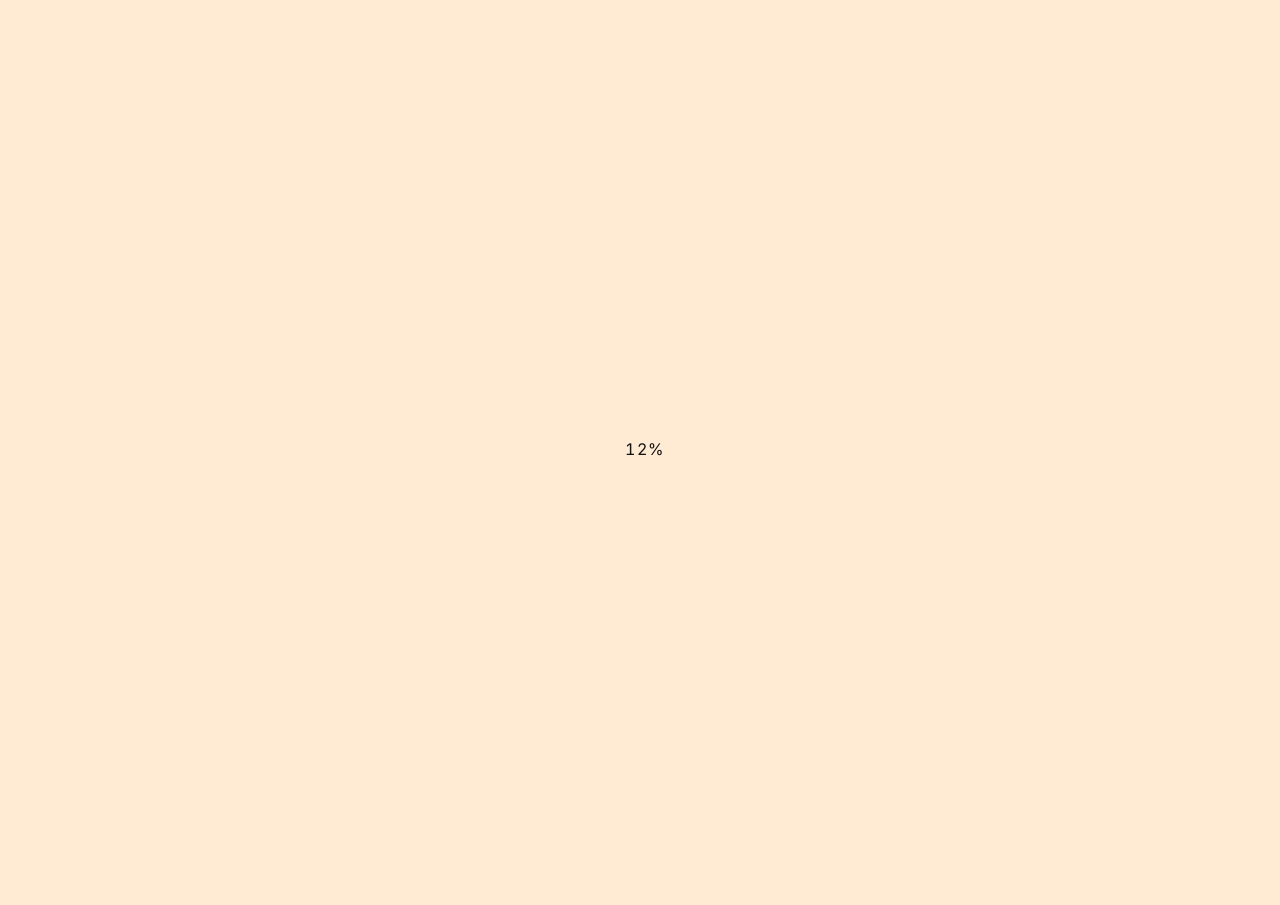
==== commit 2b94730c: "Move content to JSON, add social redirect pages, move brand images Site entries, page settings and s" ====
--- a/experience/index.html
+++ b/experience/index.html
@@ -42,7 +42,7 @@
   <meta property="og:type" content="website">
   <meta property="og:title" content="Experience - Osinachi Okpara">
   <meta property="og:description" content="Professional experience by Osinachi Okpara across software engineering, developer advocacy, technical writing, and community building.">
-  <meta property="og:image" content="https://sin4.ch/social-preview.png?v=2">
+  <meta property="og:image" content="https://sin4.ch/assets/brand/social-preview.png">
   <meta property="og:image:width" content="1200">
   <meta property="og:image:height" content="630">
   <meta property="og:image:alt" content="Experience - Osinachi Okpara social preview">
@@ -54,7 +54,7 @@
   <meta name="twitter:creator" content="@sin4ch">
   <meta name="twitter:title" content="Experience - Osinachi Okpara">
   <meta name="twitter:description" content="Professional experience by Osinachi Okpara across software engineering, developer advocacy, technical writing, and community building.">
-  <meta name="twitter:image" content="https://sin4.ch/social-preview.png?v=2">
+  <meta name="twitter:image" content="https://sin4.ch/assets/brand/social-preview.png">
   <meta name="twitter:image:alt" content="Experience - Osinachi Okpara social preview">
 
   <link rel="canonical" href="https://sin4.ch/experience/">
@@ -71,7 +71,7 @@
       "name": "Osinachi Okpara",
       "alternateName": "sin4ch",
       "url": "https://sin4.ch/",
-      "image": "https://sin4.ch/profile-picture.png",
+      "image": "https://sin4.ch/assets/brand/profile-picture.png",
       "jobTitle": [
         "Software Engineer",
         "Developer Advocate"
@@ -105,9 +105,9 @@
   </script>
 
   <link id="favicon" rel="icon" type="image/x-icon" href="/favicon.ico">
-  <link rel="icon" type="image/png" sizes="32x32" href="/favicon-32x32.png">
-  <link rel="icon" type="image/png" sizes="16x16" href="/favicon-16x16.png">
-  <link rel="apple-touch-icon" sizes="180x180" href="/apple-touch-icon.png">
+  <link rel="icon" type="image/png" sizes="32x32" href="/assets/brand/favicon-32x32.png">
+  <link rel="icon" type="image/png" sizes="16x16" href="/assets/brand/favicon-16x16.png">
+  <link rel="apple-touch-icon" sizes="180x180" href="/assets/brand/apple-touch-icon.png">
   <link rel="manifest" href="/site.webmanifest">
 
   <title>Experience - Osinachi Okpara</title>
@@ -337,7 +337,7 @@
   <div class="main-wrapper" id="main-wrapper">
     <div class="mobile-top-bar" id="mobile-top-bar">
       <button class="profile-photo mobile-profile-photo" id="mobileProfilePhoto" type="button" aria-label="Go to Home">
-        <img src="/profile-picture-128.webp" alt="Osinachi Okpara" width="128" height="128" decoding="async">
+        <img src="/assets/brand/profile-picture-128.webp" alt="Osinachi Okpara" width="128" height="128" decoding="async">
       </button>
       <h1 class="mobile-section-title" id="mobileSectionTitle">Experience</h1>
       <div class="mobile-top-bar-actions">
@@ -353,7 +353,7 @@
         <div class="nav-links">
           <a class="nav-item nav-item-profile" data-target="home" href="/" aria-label="Home">
             <span class="profile-photo">
-              <img src="/profile-picture-128.webp" alt="Osinachi Okpara" width="128" height="128" decoding="async">
+              <img src="/assets/brand/profile-picture-128.webp" alt="Osinachi Okpara" width="128" height="128" decoding="async">
             </span>
           </a>
           <a class="nav-item" data-target="projects" href="/projects/">Projects</a>
@@ -472,7 +472,7 @@
               <div class="item-meta"></div>
               <div class="item-content">
                 <div class="item-title"><a href="https://github.com/sin4ch/quick-face-sort" target="_blank" rel="noopener">Quick Face Sort</a></div>
-                <div class="item-description">Scan a folder with media and sort out images & videos based on reference images</div>
+                <div class="item-description">Scan a folder with media and sort out images &amp; videos based on reference images</div>
                 <div class="item-stats" data-repo="sin4ch/quick-face-sort" data-stars="5" data-forks="1"></div>
               </div>
             </div>
@@ -813,7 +813,7 @@
             <div class="item">
               <div class="item-meta"></div>
               <div class="item-content">
-                <div class="item-title"><a href="https://x.com/thedevopsdojo/status/1935989233115648313" target="_blank" rel="noopener">Remote DevOps Work: Real talk & Tips</a></div>
+                <div class="item-title"><a href="https://x.com/thedevopsdojo/status/1935989233115648313" target="_blank" rel="noopener">Remote DevOps Work: Real talk &amp; Tips</a></div>
                 <div class="item-subtitle">DevOps Dojo</div>
                 <div class="item-tags"><span class="role-badge">HOST</span></div>
               </div>
